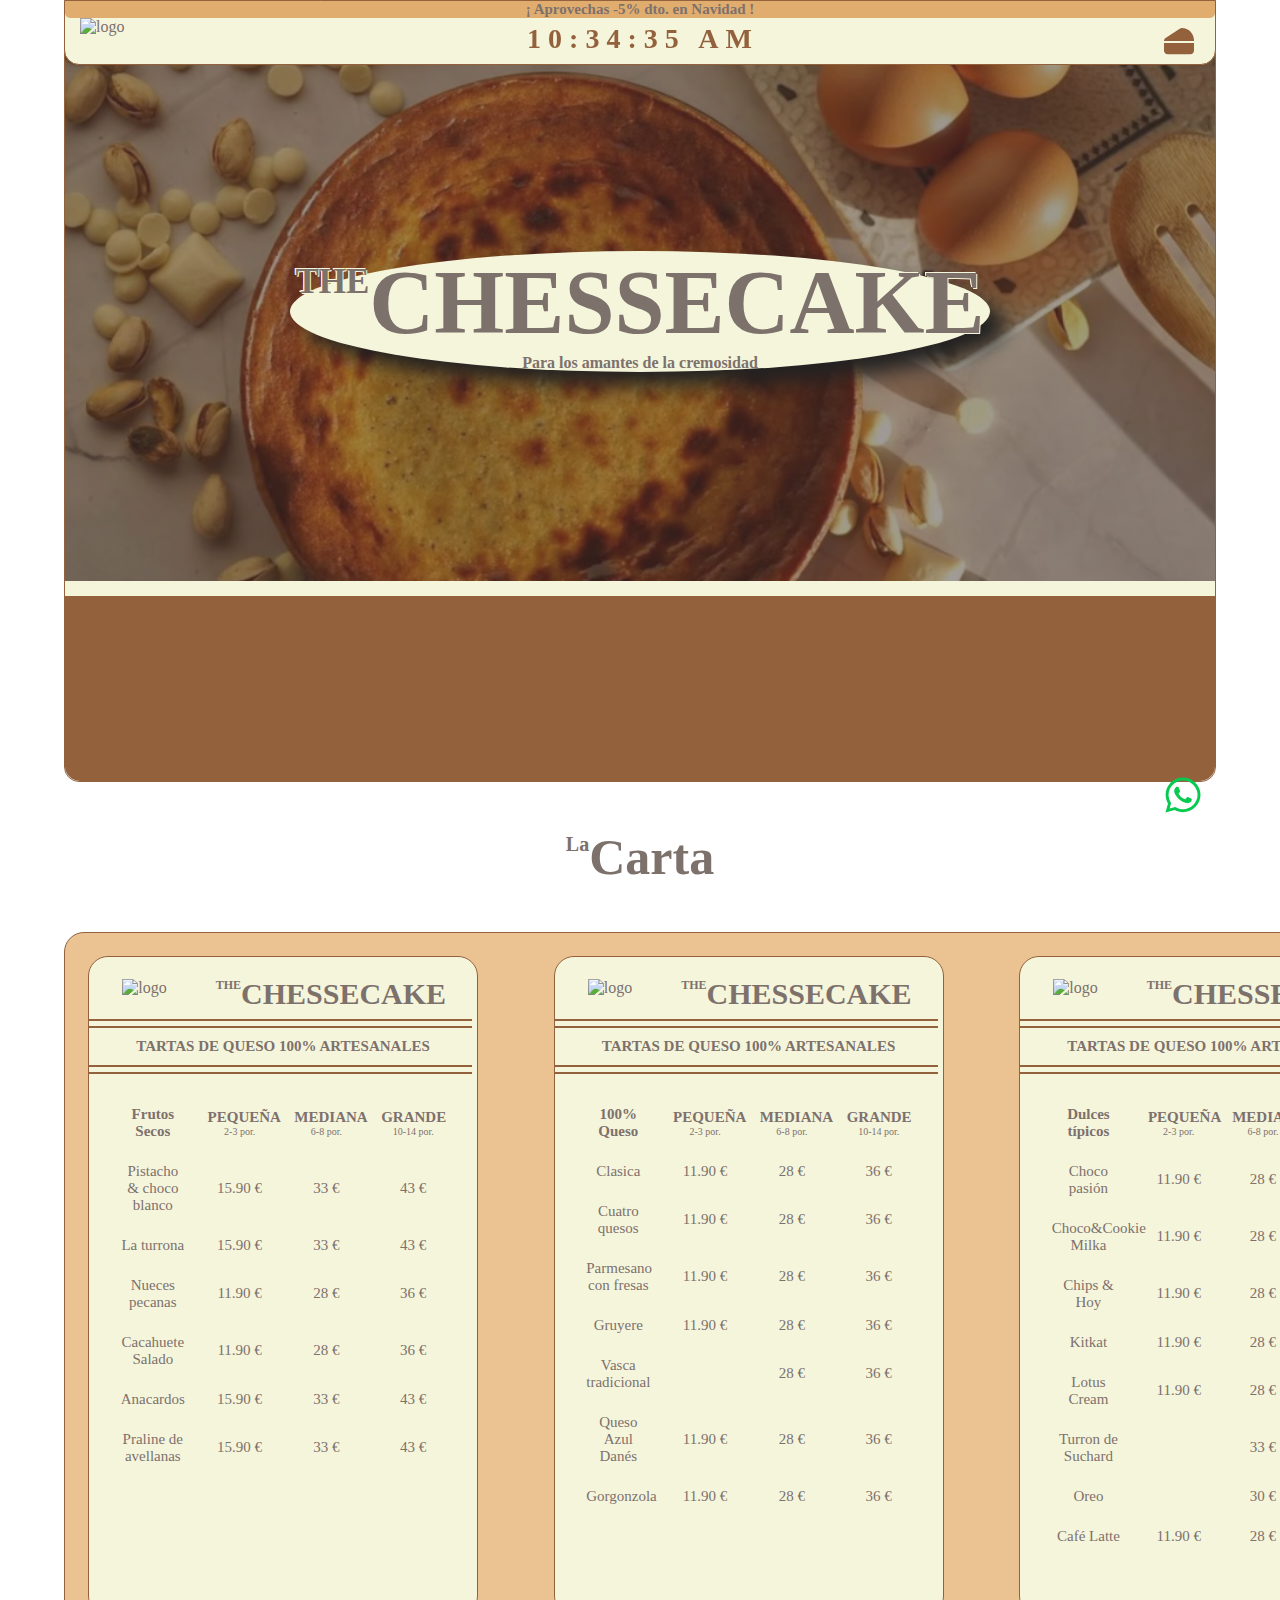
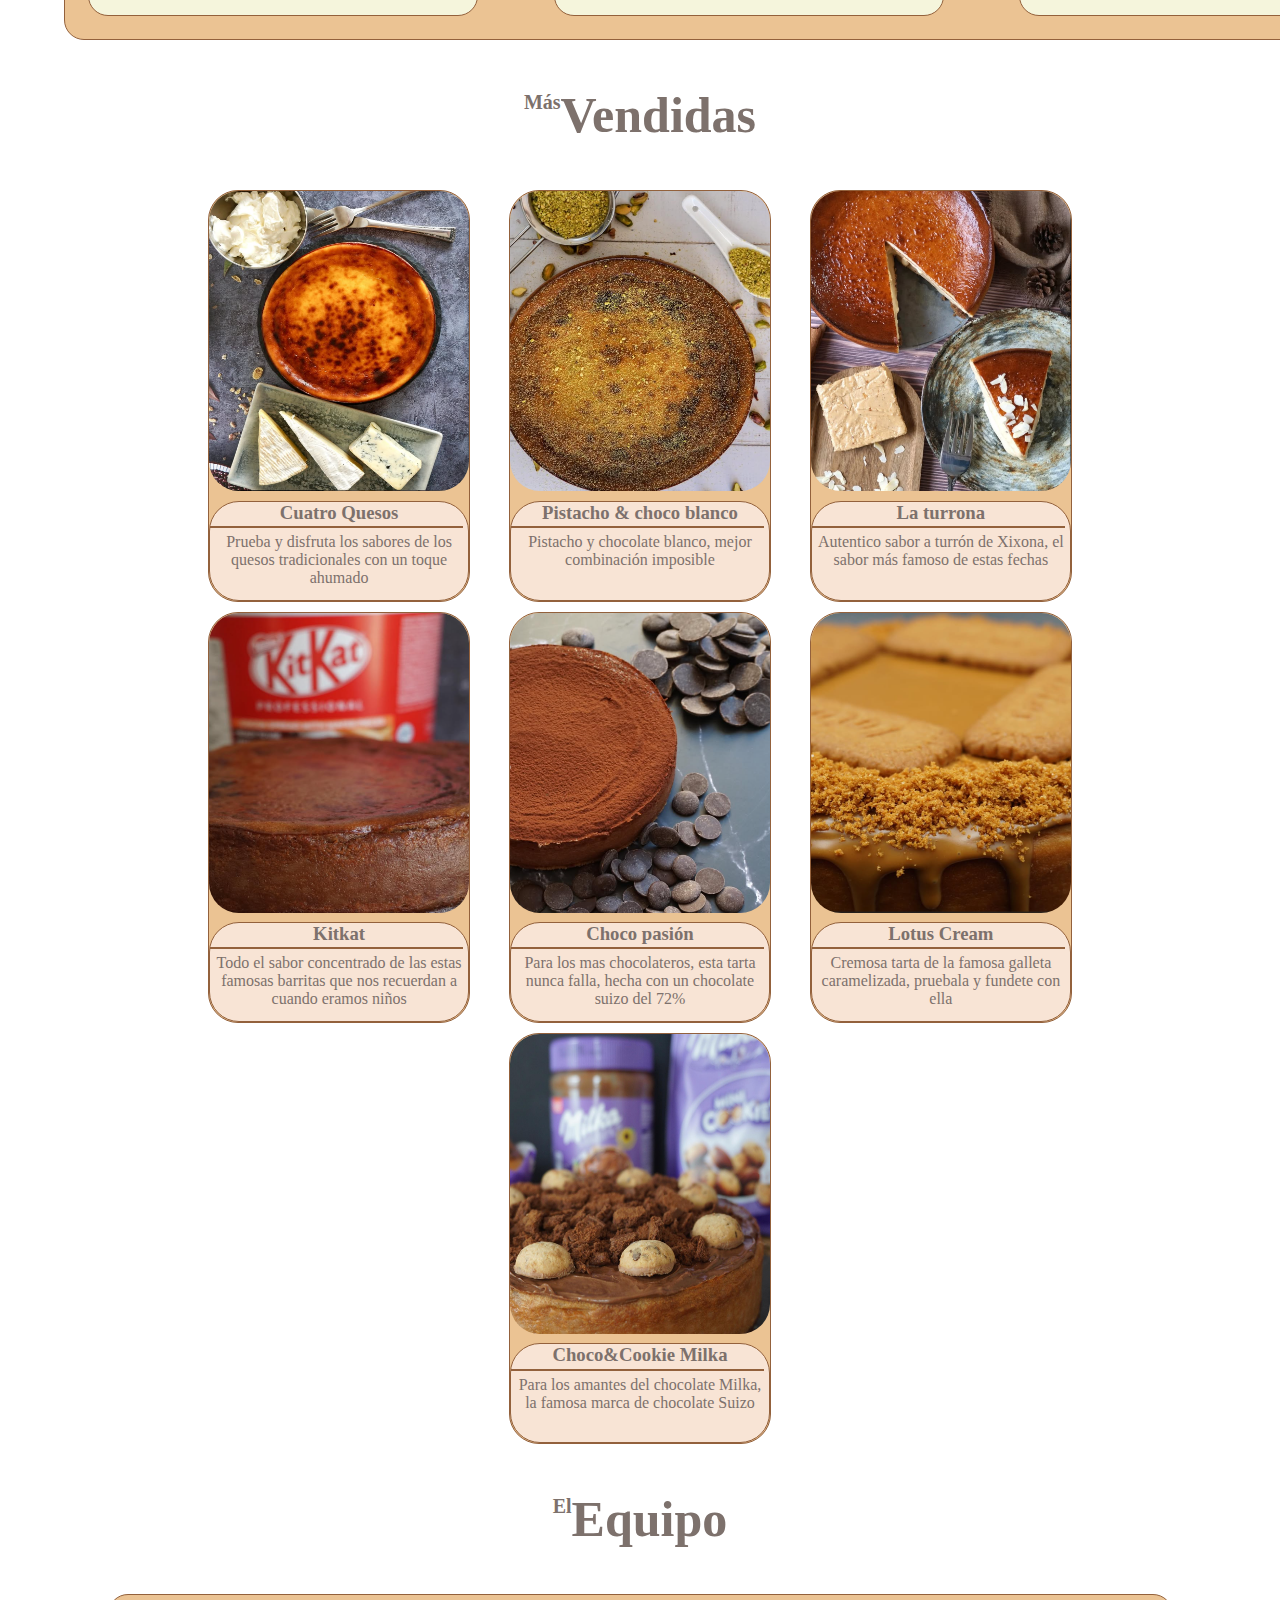
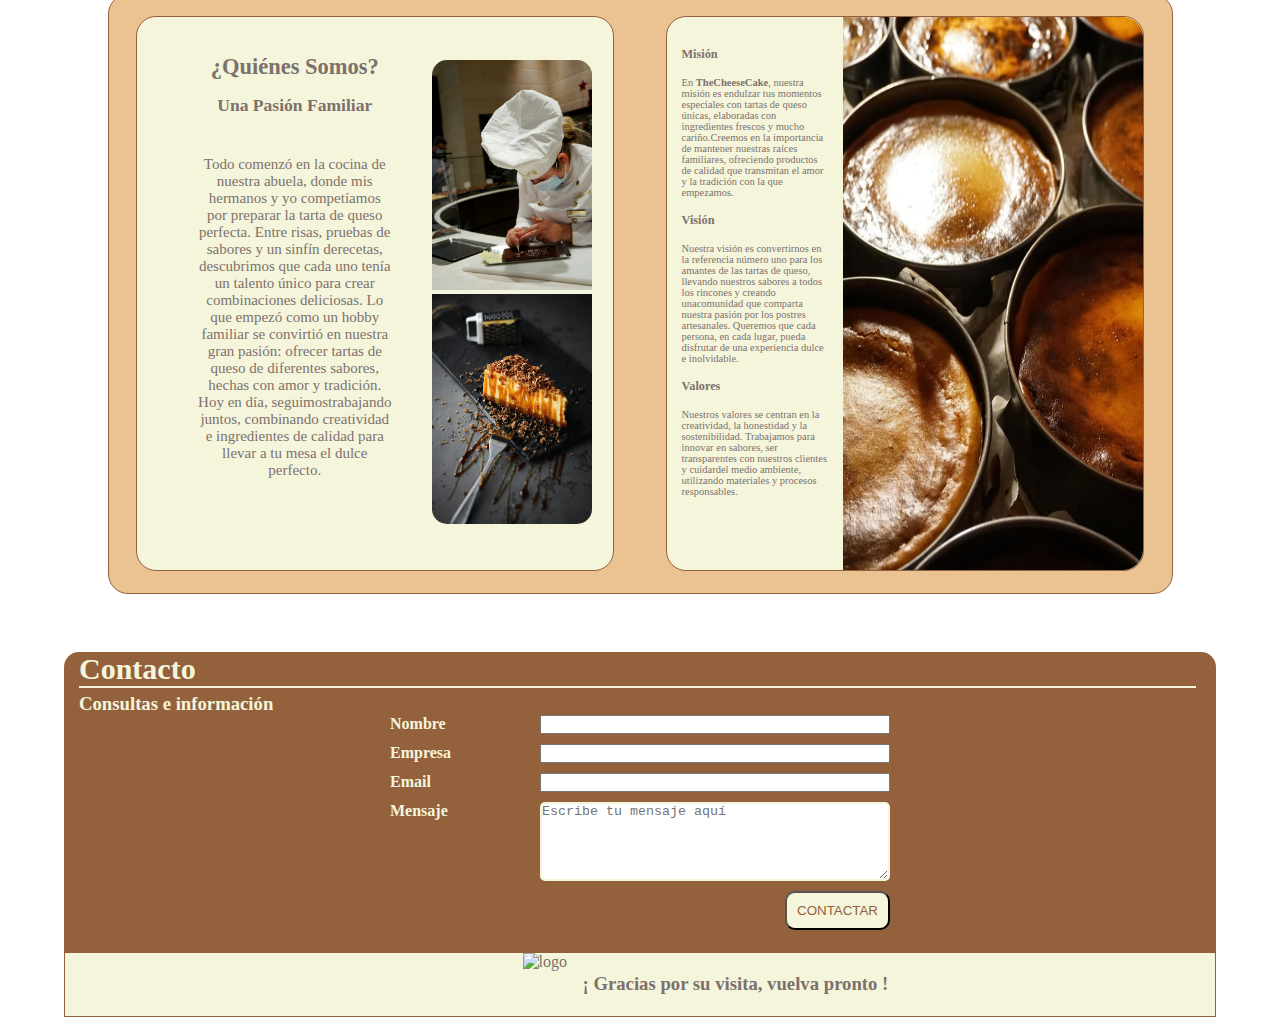
==== Proyecto-Marcas/Index.html @ f14f01d8 "Merge branch 'main' of github.com:Jlp94/Proyecto-Marcas" ====
<!DOCTYPE html>
<html lang="es">
<head>
    <meta charset="UTF-8">
    <meta name="viewport" content="width=device-width, initial-scale=1.0">
    <title>Proyecto de clase</title>
    <link rel="preconnect" href="https://fonts.googleapis.com">
    <link rel="preconnect" href="https://fonts.gstatic.com" crossorigin>
    <link href="https://fonts.googleapis.com/css2?family=Playwrite+NO+Guides&display=swap" rel="stylesheet">
    <script src="https://kit.fontawesome.com/4e84ad5bc3.js" crossorigin="anonymous"></script>
    <link rel="stylesheet" href="./css/estilos.css">
</head>
<body>
    
    <div class="principal">
        <div class="descuento">
            <h2>¡ Aprovechas -5% dto. en Navidad !</h2>
        </div>
        <div class="sub-principal">
            <img class="logo" src="img/logo1.png" alt="logo">
            <div id="mi-reloj" class="reloj"></div>
            <img class="hamburger" src="icons/cheese-solid-marron.svg" alt="trozo de tarta"</img>
        </div>
    </div>
        <nav class="menu-navegacion">
            <a href="#inicio"><h2>Inicio</h2></a> <!-- Anclas -->
            <a href="#carta"><h2>Carta</h2></a>
            <a href="#exitosas"><h2>Top Ventas</h2></a>
            <a href="#somos"><h2>¿Quiénes somos?</h2></a>
            <a href="#contactar"><h2>Contacto</h2></a>
        </nav>
   
<header id="inicio">
    <div class="fondo">
        <div class="titulo">
            <h2><span>THE</span>CHESSECAKE</h2>
            <p>Para los amantes de la cremosidad</p>
        </div>
    </div>
    <div class="post-cabecera">

    </div>
</header>

<main>
    <section id="carta">
        <div class="sub-titulo">
            <h2><span>La</span>Carta</h2>
        </div>
        <div class="menu-carta">
            <div class="submenu-carta">
                <div class="titulo-carta">
                    <img class="logo" src="img/logo1.png" alt="logo">
                    <h3><span>THE</span>CHESSECAKE</h3>
                </div>
                <div class="sep"></div>
                <div class="sep"></div>
                <p>TARTAS DE QUESO 100% ARTESANALES</p>
                <div class="sep"></div>
                <div class="sep"></div>
                <div class="card">
                <table>
                    <thead>
                        <tr>
                            <td><strong>Frutos Secos </strong></td>
                            <td><strong>PEQUEÑA </strong><span>2-3 por.</span></td>
                            <td><strong>MEDIANA </strong><span>6-8 por.</span></td>
                            <td><strong>GRANDE </strong><span>10-14 por.</span></td>
                        </tr>
                    </thead>
                    <tbody>
                       
                        <tr>
                            <td>Pistacho & choco blanco</td>
                            <td>15.90 €</td>
                            <td>33 €</td>
                            <td>43 €</td>
                        </tr>
                        <tr>
                            <td>La turrona</td>
                            <td>15.90 €</td>
                            <td>33 €</td>
                            <td>43 €</td>
                        </tr>
                        <tr>
                            <td>Nueces pecanas</td>
                            <td>11.90 €</td>
                            <td>28 €</td>
                            <td>36 €</td>
                        <tr>
                            <td>Cacahuete Salado</td>
                            <td>11.90 €</td>
                            <td>28 €</td>
                            <td>36 €</td>
                        </tr>
                        <tr>
                            <td>Anacardos</td>
                            <td>15.90 €</td>
                            <td>33 €</td>
                            <td>43 €</td>
                        </tr>
                        <tr>
                            <td>Praline de avellanas</td>
                            <td>15.90 €</td>
                            <td>33 €</td>
                            <td>43 €</td>
                        </tr>                      
                    </tbody>
                </table>
            </div>
            </div>
            <div class="submenu-carta">
                <div class="titulo-carta">
                    <img class="logo" src="img/logo1.png" alt="logo">
                    <h3><span class="the">THE</span>CHESSECAKE</h3>
                </div>
                <div class="sep"></div>
                <div class="sep"></div>
                <p>TARTAS DE QUESO 100% ARTESANALES</p>
                <div class="sep"></div>
                <div class="sep"></div>
                <div class="card">
                    <table>
                        <thead>
                            <tr>
                                <td><strong>100% Queso </strong></td>
                                <td><strong>PEQUEÑA </strong><span>2-3 por.</span></td>
                                <td><strong>MEDIANA </strong><span>6-8 por.</span></td>
                                <td><strong>GRANDE </strong><span>10-14 por.</span></td>
                            </tr>
                        </thead>
                        <tbody>
                            
                            <tr>
                                <td>Clasica</td>
                                <td>11.90 €</td>
                                <td>28 €</td>
                                <td>36 €</td>
                            </tr>
                            <tr>
                                <td>Cuatro quesos</td>
                                <td>11.90 €</td>
                                <td>28 €</td>
                                <td>36 €</td>
                            </tr>
                            <tr>
                                <td>Parmesano con fresas</td>
                                <td>11.90 €</td>
                                <td>28 €</td>
                                <td>36 €</td>
                            <tr>
                                <td>Gruyere</td>
                                <td>11.90 €</td>
                                <td>28 €</td>
                                <td>36 €</td>
                            </tr>
                            <tr>
                                <td>Vasca tradicional</td>
                                <td></td>
                                <td>28 €</td>
                                <td>36 €</td>
                            </tr>
                            <tr>
                                <td>Queso Azul Danés</td>
                                <td>11.90 €</td>
                                <td>28 €</td>
                                <td>36 €</td>
                            </tr>
                            <tr>
                                <td>Gorgonzola</td>
                                <td>11.90 €</td>
                                <td>28 €</td>
                                <td>36 €</td>
                            </tr>
                        </tbody>
                    </table>
                </div>    
            </div>
            <div class="submenu-carta">
                <div class="titulo-carta">
                    <img class="logo" src="img/logo1.png" alt="logo">
                    <h3><span>THE</span>CHESSECAKE</h3>
                </div>
                <div class="sep"></div>
                <div class="sep"></div>
                <p>TARTAS DE QUESO 100% ARTESANALES</p>
                <div class="sep"></div>
                <div class="sep"></div>
                <div class="card">
                <table>
                    <thead>
                        <tr>
                            <td><strong>Dulces típicos </strong></td>
                            <td><strong>PEQUEÑA</strong><span>2-3 por.</span></td>
                            <td><strong>MEDIANA</strong><span>6-8 por.</span></td>
                            <td><strong>GRANDE</strong><span>10-14 por.</span></td>
                        </tr>
                    </thead>
                    <tbody>
                        
                        <tr>
                            <td>Choco pasión</td>
                            <td>11.90 €</td>
                            <td>28 €</td>
                            <td>36 €</td>
                        </tr>
                        <tr>
                            <td>Choco&Cookie Milka</td>
                            <td>11.90 €</td>
                            <td>28 €</td>
                            <td>36 €</td>
                        </tr>
                        <tr>
                            <td>Chips & Hoy</td>
                            <td>11.90 €</td>
                            <td>28 €</td>
                            <td>36 €</td>
                        <tr>
                            <td>Kitkat</td>
                            <td>11.90 €</td>
                            <td>28 €</td>
                            <td>36 €</td>
                        </tr>
                        <tr>
                            <td>Lotus Cream</td>
                            <td>11.90 €</td>
                            <td>28 €</td>
                            <td>36 €</td>
                        </tr>
                        <tr>
                            <td>Turron de Suchard</td>
                            <td></td>
                            <td>33 €</td>
                            <td>45 €</td>
                        </tr>
                        <tr>
                            <td>Oreo</td>
                            <td></td>
                            <td>30 €</td>
                            <td>40 €</td>
                        </tr>
                        <tr>
                            <td>Café Latte</td>
                            <td>11.90 €</td>
                            <td>28 €</td>
                            <td>36 €</td>
                        </tr>
                    </tbody>                   
                </table>
            </div>
            </div>
        </div>
    </section>
   <section id="exitosas">
        <div class="sub-titulo">
            <h2><span>Más</span>Vendidas</h2>
        </div>
        <div class="ventas">
            <div class="card">
                <div><img src="img/4Quesos.PNG" class="img-galeria1" alt="tarta 4Quesos"></div>
                <div class="descripcion">
                    <h3>Cuatro Quesos</h3>
                    <div class="sep"></div>
                    <p>Prueba y disfruta los sabores de los quesos tradicionales con un toque ahumado<p>
            </div></div>    
            <div class="card">
                <div><img src="img/Pistacho7.PNG" class="img-galeria2" alt="tarta pistacho"></div>
                <div class="descripcion">
                    <h3>Pistacho & choco blanco</h3>
                    <div class="sep"></div>
                    <p>Pistacho y chocolate blanco, mejor combinación imposible</p>
                </div>
            </div>
            <div class="card">
                <div><img src="img/Turron2.PNG" class="img-galeria3" alt="tarta turrón"></div>
                <div class="descripcion">
                    <h3>La turrona</h3>
                    <div class="sep"></div>
                    <p>Autentico sabor a turrón de Xixona, el sabor más famoso de estas fechas</p>
                </div>
            </div>
            <div class="card">
                <div><img src="img/Kitkat.PNG" class="img-galeria4" alt="tarta Kitkat"></div>
                <div class="descripcion">
                    <h3>Kitkat</h3>
                    <div class="sep"></div>
                    <p>Todo el sabor concentrado de las estas famosas barritas que nos recuerdan a cuando eramos niños</p>
                </div>
            </div>
            <div class="card">
                <div><img src="img/Choco2.PNG" class="img-galeria5" alt="tarta chocolate"></div>
                <div class="descripcion">
                    <h3>Choco pasión</h3>
                    <div class="sep"></div>
                    <p>Para los mas chocolateros, esta tarta nunca falla, hecha con un chocolate suizo del 72%</p>
                </div>
            </div>
            <div class="card">
                <div><img src="img/Lotus2.PNG" class="img-galeria6" alt="tarta lotus"></div>
                <div class="descripcion">
                    <h3>Lotus Cream</h3>
                    <div class="sep"></div>
                    <p>Cremosa tarta de la famosa galleta caramelizada, pruebala y fundete con ella</p>
                </div>
            </div>
            <div class="card">
                <div "><img src="img/Milka.PNG" class="img-galeria7" alt="tarta milka"></div>
                <div class="descripcion">
                    <h3>Choco&Cookie Milka</h3>
                    <div class="sep"></div>
                    <p>Para los amantes del chocolate Milka, la famosa marca de chocolate Suizo </p>
                </div>
            </div>
        </div>
   </section>

    <section id="somos" >
        <div class="sub-titulo">
            <h2><span>El</span>Equipo</h2>
        </div>
        
        <div class="equipo">
            <div class="descripcion">
                <div>
                <h2>¿Quiénes Somos?</h2>
                <h3>Una Pasión Familiar</h3>
                <p>
                Todo comenzó en la cocina de nuestra abuela, donde mis hermanos y yo competíamos por preparar la tarta de queso perfecta. Entre risas, pruebas de sabores y un sinfín derecetas, descubrimos que cada uno tenía un talento único para crear combinaciones deliciosas.  
                Lo que empezó como un hobby familiar se convirtió en nuestra gran pasión: ofrecer tartas de queso de diferentes sabores, hechas con amor y tradición. Hoy en día, seguimostrabajando juntos, combinando creatividad e ingredientes de calidad para llevar a tu mesa el dulce perfecto.  
                </p>
            </div>
                <div class="imagen"><img class="imagen1" src="img/keoma-oran-Iid0F5joQvI-unsplash.jpg" alt="trabajadora">
                <img class="imagen2" src="img/aliona-gumeniuk-GAauSStia3s-unsplash.jpg" alt="trabajadora"></div>
            </div>
            <div class="card">
                <div class="texto">
                    <h3>Misión</h3>
                    <p>En <strong>TheCheeseCake</strong>, nuestra misión es endulzar tus momentos especiales con tartas de queso únicas, elaboradas con ingredientes frescos y mucho cariño.Creemos en la importancia de mantener nuestras raíces familiares, ofreciendo productos de calidad que transmitan el amor y la tradición con la que empezamos.  
                    </p>
                    <h3>Visión</h3>
                    <p>
                    Nuestra visión es convertirnos en la referencia número uno para los amantes de las tartas de queso, llevando nuestros sabores a todos los rincones y creando unacomunidad que comparta nuestra pasión por los postres artesanales. Queremos que cada persona, en cada lugar, pueda disfrutar de una experiencia dulce e inolvidable.  
                    </p>
                    <h3>Valores</h3>
                    <p>
                    Nuestros valores se centran en la creatividad, la honestidad y la sostenibilidad. Trabajamos para innovar en sabores, ser transparentes con nuestros clientes y cuidardel medio ambiente, utilizando materiales y procesos responsables.  
                    </p>
                </div>      
                <div><img src="img/Tartas3.PNG" alt="tartas"></div>
        </div>
        
    </section>
</main>
<footer>
    <section class="contacto" id="contactar">
        <h2>Contacto</h2>
        <div class="sep"></div>
                <h3>Consultas e información</h3>
                <form action="#" id="formContacto">
                    <div class="itemform">
                        <label for="nombre">Nombre</label>
                        <input type="text" id="nombre" name="nombre" minlength="2" maxlength="64" size="32" required>
                    </div>
                    <div class="itemform">
                        <label for="empresa">Empresa</label>
                        <input type="text" id="empresa" name="empresa" minlength="2" maxlength="128" size="32">
                    </div>
                    <div class="itemform">
                        <label for="email">Email</label>
                        <input type="email" id="email" name="email" minlength="10" maxlength="128" size="32" required>
                    </div>
                    <div class="itemform">
                        <label for="mensaje">Mensaje</label>
                        <textarea name="mensaje" id="mensaje" cols="33" rows="5"  maxlength="500" placeholder="Escribe tu mensaje aquí"></textarea>
                    </div>
                    <div class="itemform">
                        <input type="submit" name="boton" value="CONTACTAR" id="enviar">
                        <a href=" https://wa.me/34644869264?text=Quiero una tarta ,YA!"><img class="whatsapp" src="icons/whatsapp-brands-solid.svg" alt="whatsapp"></a>
                    </div>
                </form>
    </section>
    <section class="pie">
        <img class="logo" src="img/logo1.png" alt="logo">
        <h3>¡ Gracias por su visita, vuelva pronto !</h3>
        
    </section>
</footer>

<script src="js/menu.js"></script>
<script src="js/enviar.js"></script>
<script src="js/cambiar-img7.js"></script>
<script src="js/cambiar-img6.js"></script>
<script src="js/cambiar-img5.js"></script>
<script src="js/cambiar-img4.js"></script>
<script src="js/cambiar-img3.js"></script>
<script src="js/cambiar-img2.js"></script>
<script src="js/cambiar-img1.js"></script>
<script src="js/reloj.js"></script>

</body>
</html>

<!--<a href="https://api.whatsapp.com/send/?phone=%2B34673276813&text&type=phone_number&app_absent=0">+34 644 86 92 64</a> -->
---- Proyecto-Marcas/css/estilos.css ----
/*General*/
*{
    margin: 0;
    padding: 0;
    box-sizing: border-box;
}
body{
    background-color: white;
    color: #7d716c;
    width: 90%;
    margin-left: 5%;
}
span{
    vertical-align: 100%; 
}
ul{
    list-style: none; 
}
a{
    text-decoration: none; /*Eliminar las rayas de los enlaces*/
}
.sub-titulo{
    text-align: center;
    margin: 4%;
}
.sub-titulo h2{
    font-size:50px;
}
.sub-titulo span{
    font-size: 20px;
}
/*FIN Generales*/

/*Cabecero y menú de nav*/

.principal{
    background-color: beige;
    position: fixed;
    width: 90%;
    height: 65px;
    border-radius: 0 0 15px 15px;
    border: 1px solid #93613C;
    }
    .descuento{
        background-color: #E1AD6F;
        text-align: center;
        font-size: x-small;
        border-radius: 0 0 5px 5px;
    }
    .sub-principal{
        display: grid;
        grid-template-columns: 80px 300px 80px;
        justify-content: space-between;
        justify-items: center;
    }
    .logo{
        width:50px;
    }
    .reloj{
        margin-top: 5px;
        grid-column: 2/3;
        color: #93613C;
        font-size: 28px;
        letter-spacing: 7px;
        font-weight: 700;
        margin-left: 6px;
    }
    .hamburger{
        margin: 10%;
        margin-left: 15px;
        width: 30px;
        cursor: pointer;
        translate: 3s ease; /*Función de efecto*/
    }
    .hamburger:hover{
        transform: translateY(-7px);
    }
    
    .menu-navegacion{
        position: fixed;
        top: 0;
        background-image: linear-gradient(to top, rgba(0, 0, 0, 0.486) 0%, hsla(0, 0%, 0%, 0.514) 100%), url(../img/Decoracion2.PNG);
        width: 20vw;
        background-position: center;
        background-repeat: no-repeat; 
        background-size: cover;
        height: 100%;
        display: flex;
        flex-direction: column;
        justify-content: space-evenly;
        align-items: center;
        right: 0;
        transform: translateX(120%);/*Al superar 100 % sigue escondido al hacer zoom*/
        transition:transform 0.1s ease-in-out;    
        font-size: 25px;
    }
    .menu-navegacion a{
        color: beige;
        
    }
    .menu-navegacion a:hover{
        color: #ffc900;
    }
    .spread{ /* Se usa para Js */
        transform: translateX(0); /*traslación=0; aparece!*/
    }
    /*Cabecero y menú de nav*/

    /*Header*/
header{
    border: 1px solid #93613C;
    border-radius: 0 0 15px 15px;
}
.fondo{
    background-image: linear-gradient(to top, rgba(61, 53, 53, 0.486) 0%, hsla(0, 7%, 22%, 0.514) 100%), url(../img/FondoHeader.PNG);
    min-height:580px; /*Para que se ajuste de altura al padding*/
    background-position: center;
    background-repeat: no-repeat; /* Para que no se repita*/
    background-size: cover; /*Para que se adapate al bloque*/
    padding-top: 250px;
}
.titulo{
    text-align: center;
    background-color: beige;
    width: 700px;
    border-radius: 50%;
    margin: auto;
    box-shadow: 16px 14px 20px #222;
    
}
.titulo h2{
   font-size: 90px;
   text-shadow: -1px -1px 0 beige,
   -1px -1px 0 beige,
    1px 1px 0 beige,
   -1px -1px 0 beige;
}
.titulo span{
    font-size: 35px
}
.titulo p{
    font-weight: 700;
}
.post-cabecera{
    max-width: 100%;
    height: 200px;
    background-color: #93613C;
    border-radius: 0 0 15px 15px;
    border-top: 15px solid beige;
}
     /*FIN HEADER*/

     /*Carta*/
 
 .menu-carta{
     display: grid;
     grid-template-columns: 390px 390px 390px;
     flex-wrap: wrap;
     justify-content: space-between;
     align-items: center;
     gap: 10px;
     background:  #ebc393;
     border-radius: 20px;
     border: 1px solid #93613C;
     padding: 2%;
     width: 1369px;
     margin-inline: auto;
     font-weight:500;
 }
 .submenu-carta{
     background:  beige;
     height: 660px;
     border-radius: 20px;
     border: 1px solid #93613C;
 }
 .submenu-carta .titulo-carta{
     display: grid;
     grid-template-columns: 100px 250px;
     justify-content: space-evenly;
     align-items: center;
     margin-block: 2%;
     width: 390px;
 }
 .titulo-carta .logo{
    margin-left: 20px;
    width: 80px;
 }
 .titulo-carta span{
    font-size: 12px;
 }
 .titulo-carta h3{
    font-size: 30px;
    margin-top: 5%;
 }
 .card span{
    display: block;
    font-size: 10px;  
 }
 .submenu-carta p{
    font-size: 15px;
    font-weight:600;
    margin: 10px 40px 10px 40px;
    text-align: center;
 }
 .submenu-carta table {
    text-align: center;
    font-size: 15px;
    margin: 5%;
   }
   .submenu-carta td{
    width: 25%;
    padding: 3%;
   }
   
    /*FIN Carta*/

    /*Galeria*/

 .ventas{
    width: 80%;
    margin-inline: 10%;
    display: flex;
    justify-content: space-evenly;
    flex-wrap: wrap;
    gap: 10px 10px;
     
 }
 .ventas .card{
     background:  #ebc393;
     border-radius: 30px;
     border: 1px solid #93613C;
 }
 .ventas .card img{
     width:260px;
     height: 300px;
     border-radius: 30px;
     cursor: pointer;
 }
 .sep{
     margin: 0 5px 5px 0;
     border: 1px solid #93613C;
 }  
 .card .descripcion{
     background-color: #f8e4d5;
     width: 260px;
     height: 100px;
     text-align: center;
     margin-top: 2%;
     border-radius: 30px;
     border: 1px solid #93613C;
 }
 .ventas .card h3{
     margin-bottom:1%;
 }

 /*FIN Galeria*/

 /*SOMOS*/
 .equipo{
    display: flex; 
    justify-content: space-evenly;
    flex-wrap: wrap;
    gap: 10px 10px;
    margin-bottom: 5%;
    justify-content: center;
    background-color: #ebc393;
    border: 1px solid #93613C;
    border-radius: 20px;
    height: 600px;
    width: 1065px;
    margin-inline: auto ;
 }
 .equipo .descripcion{
    width: 478px;
    height: 555px;
    margin: 2%;
    background:  beige;
    border-radius: 20px;
    border: 1px solid #93613C;
    padding: 2%;
    display: flex;
    font-size: 15px;
    text-align: center;
 }
 .equipo .descripcion h2{
    padding-block: 15px;
 }

 .equipo .descripcion p{
    padding: 40px;
 }
 .equipo .descripcion .imagen{
    width: 160px;
    height: 487px;
 }
 .equipo .descripcion img{
    width: 160px;
    height: 230px;
 }
 .imagen1{
border-radius: 15px 15px 0px 0px ;
 }
 .imagen2{
border-radius: 0px 0px 15px 15px;
 }
 .imagen{
    margin-block: 5%;
 }
 .equipo .card{
    width: 478px;
    height: 555px;
    margin: 2%;
    background:  beige;
    border-radius: 20px;
    border: 1px solid #93613C;
    display: flex;
    font-size: 10.5px;
 }
 .equipo .card .texto{
    padding: 3%;
 }
 .equipo .card .texto h3{
    padding-block: 15px;
 }
.equipo .card img{
    width: 300px;
    height: 100%;
    border-radius: 0 20px 20px 0;
}
 /*FIN SOMOS*/

 /*Footer*/
 .contacto{
     background-color:#93613C ;
     color: beige;
     padding: 0 15px;
     height: 300px;
     border-radius: 15px 15px 0 0;
 }
 .contacto h2{
     font-size: 30px;
 }
 .contacto .sep{
     margin: 0 5px 5px 0;
     border: 1px solid beige;
 }
 .whatsapp{
    position: fixed;
    bottom: 9.5%; 
    right: 6%;
    width: 40px;
    height: 40px;
    cursor: pointer;
    translate: 3s ease;
}
.whatsapp:hover{
    transform: translateY(-7px);
}
 /*Formulario*/
 .itemform {
     display: grid; 
     grid-template-columns: 150px 350px;
     justify-content: center;
     margin-bottom: 10px;
 }
 .itemform label{
     font-weight: 700;
     
 }
 .itemform imput,.itemform textarea{
     border-radius: 5px;
     border: 2px solid beige;
 }
 input[type="submit"]{
     background-color: beige;
     color: #93613C;
     padding: 10px;
     border-radius: 10px;
     grid-column: 2/3;
     justify-self: end;
 }

 /*FIN Footer*/
 .pie{
      background-color: beige;
     width: 100%;
     height: 65px;
     border: 1px solid #93613C;
 }
 .pie{
    display: grid;
    grid-template-columns: 45% 55%;
}
.pie .logo{
    width: 60px;
    justify-self: end;
}
.pie h3{
    margin-top: 20px;
}
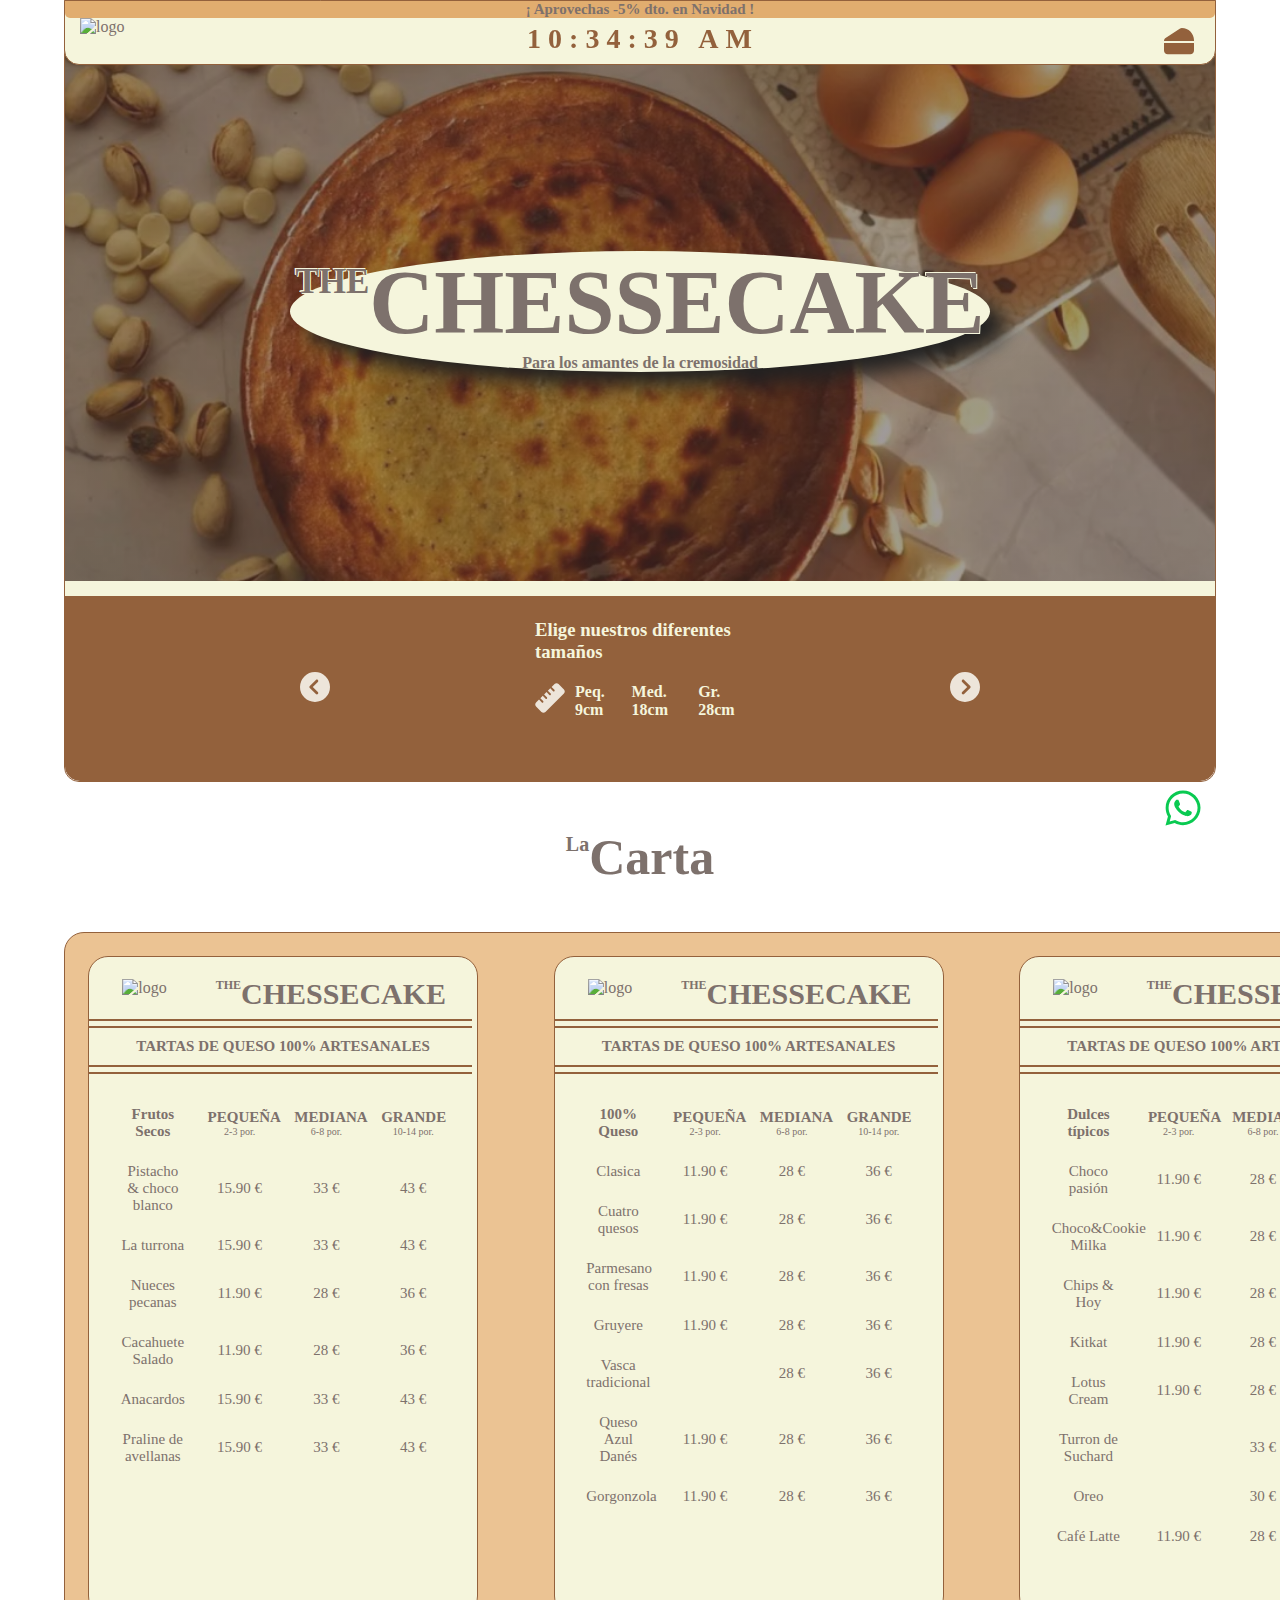
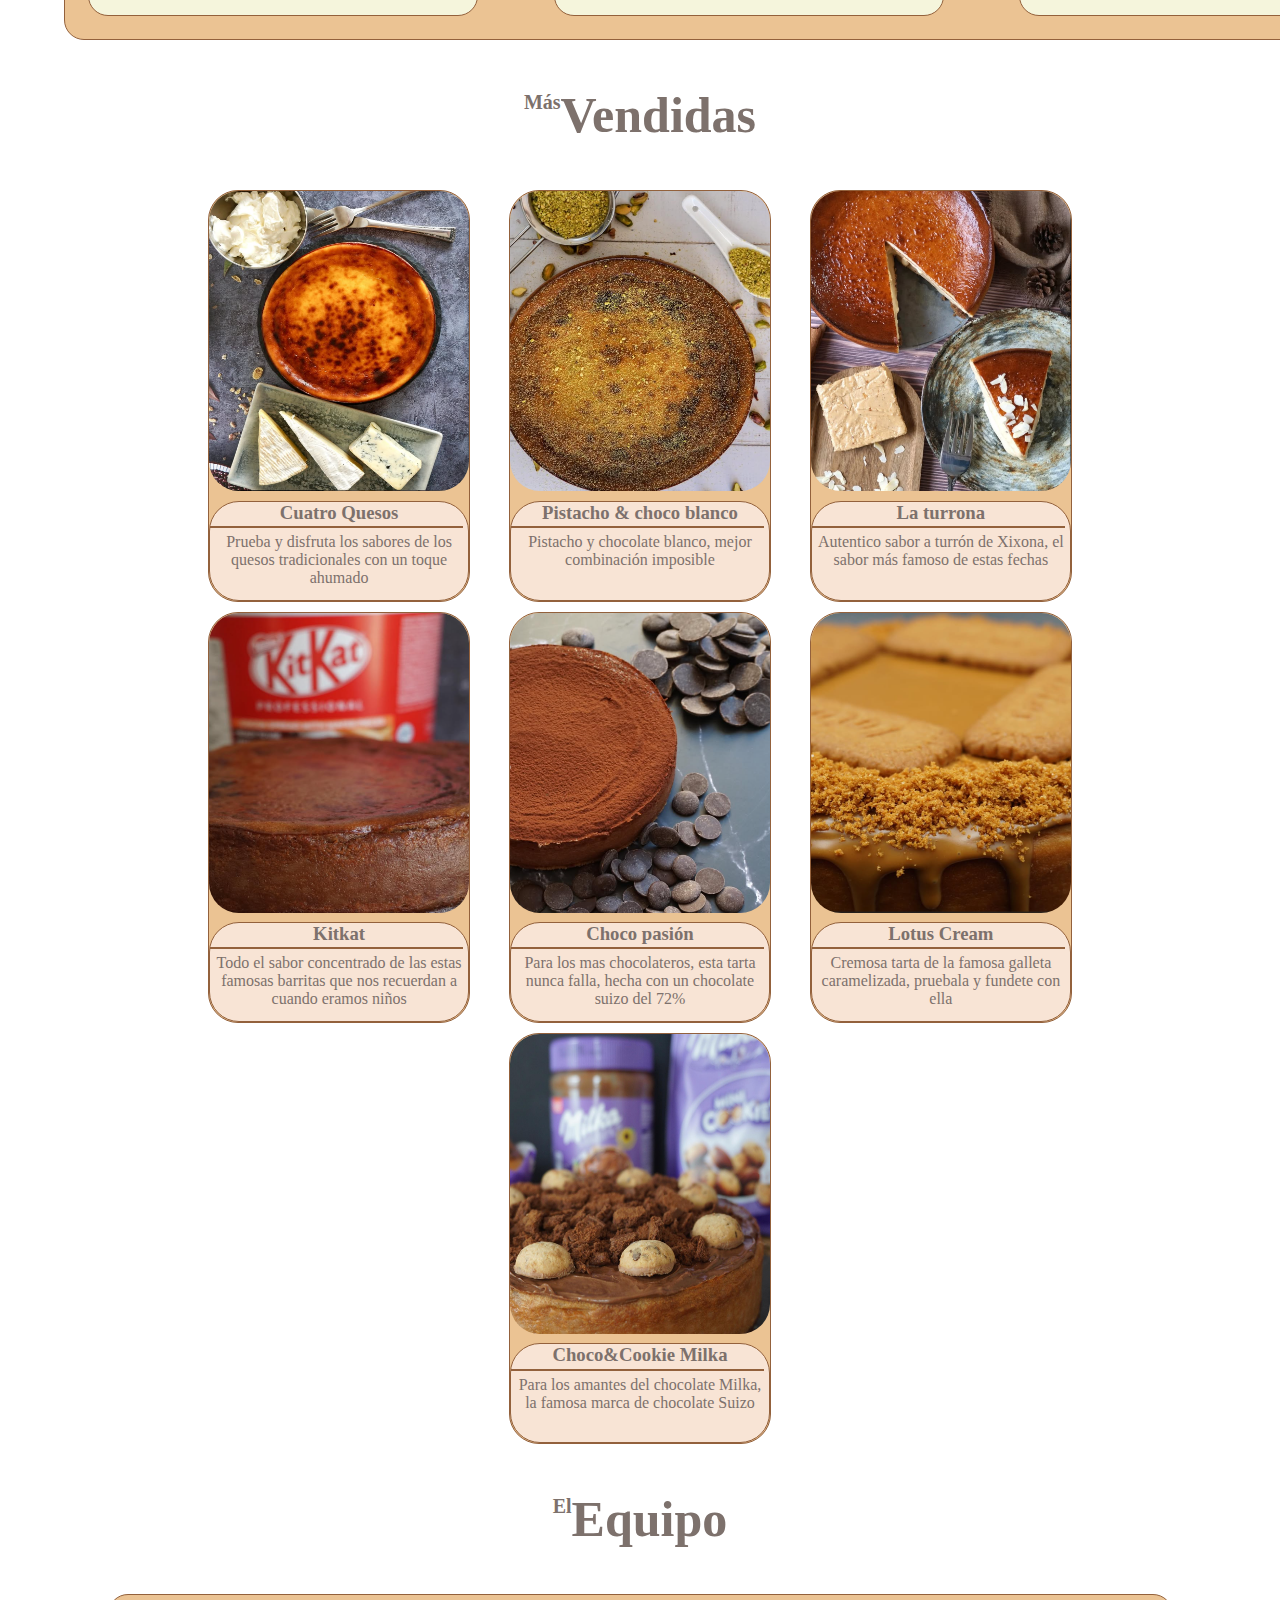
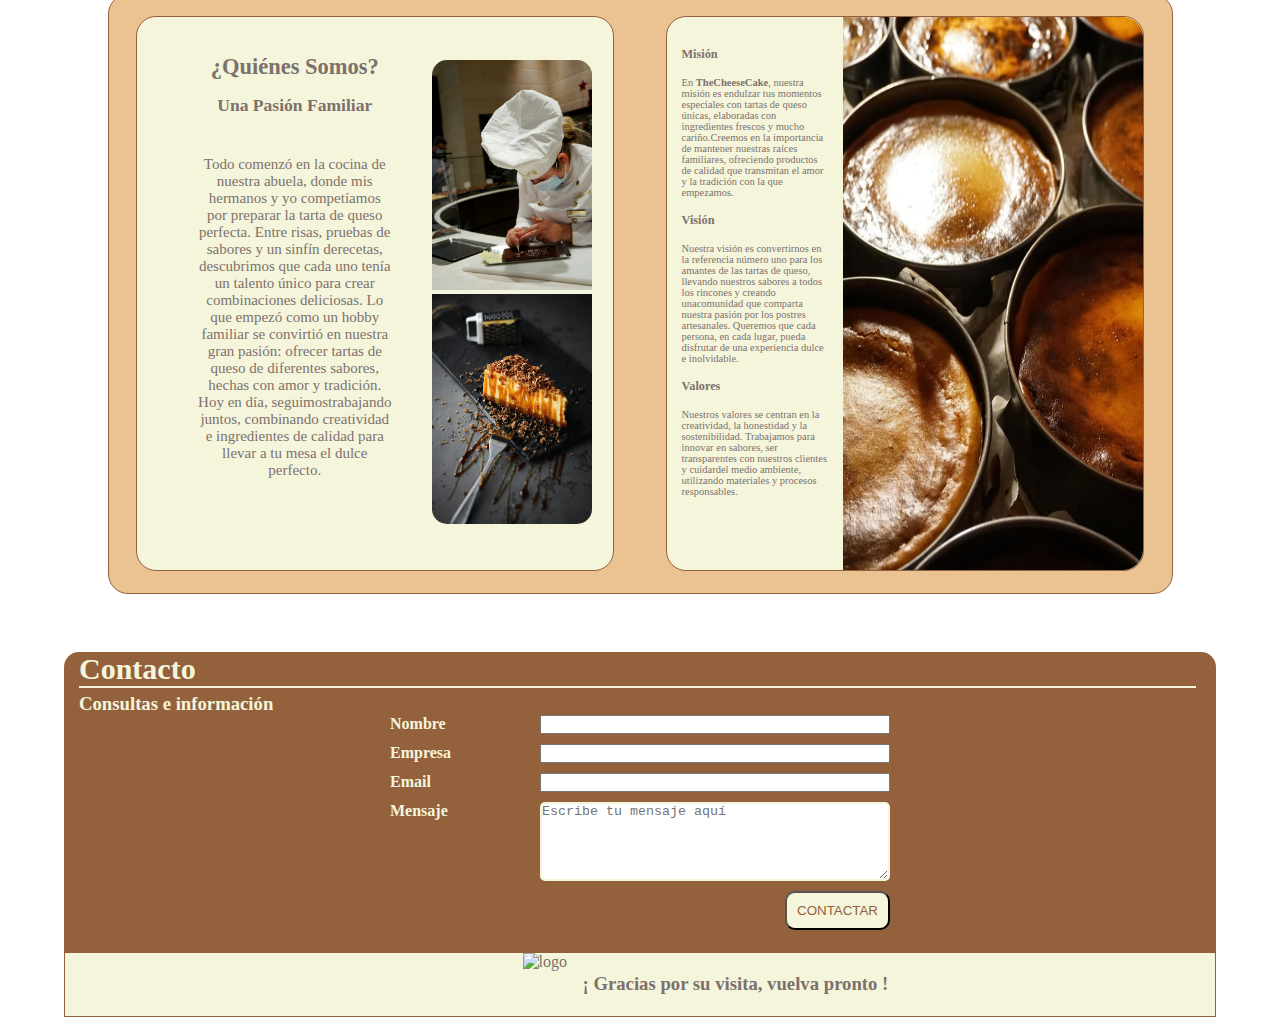
==== commit bbeabda0: "Add files via upload" ====
--- a/Proyecto-Marcas/Index.html
+++ b/Proyecto-Marcas/Index.html
@@ -1,403 +1,449 @@
-<!DOCTYPE html>
-<html lang="es">
-<head>
-    <meta charset="UTF-8">
-    <meta name="viewport" content="width=device-width, initial-scale=1.0">
-    <title>Proyecto de clase</title>
-    <link rel="preconnect" href="https://fonts.googleapis.com">
-    <link rel="preconnect" href="https://fonts.gstatic.com" crossorigin>
-    <link href="https://fonts.googleapis.com/css2?family=Playwrite+NO+Guides&display=swap" rel="stylesheet">
-    <script src="https://kit.fontawesome.com/4e84ad5bc3.js" crossorigin="anonymous"></script>
-    <link rel="stylesheet" href="./css/estilos.css">
-</head>
-<body>
-    
-    <div class="principal">
-        <div class="descuento">
-            <h2>¡ Aprovechas -5% dto. en Navidad !</h2>
-        </div>
-        <div class="sub-principal">
-            <img class="logo" src="img/logo1.png" alt="logo">
-            <div id="mi-reloj" class="reloj"></div>
-            <img class="hamburger" src="icons/cheese-solid-marron.svg" alt="trozo de tarta"</img>
-        </div>
-    </div>
-        <nav class="menu-navegacion">
-            <a href="#inicio"><h2>Inicio</h2></a> <!-- Anclas -->
-            <a href="#carta"><h2>Carta</h2></a>
-            <a href="#exitosas"><h2>Top Ventas</h2></a>
-            <a href="#somos"><h2>¿Quiénes somos?</h2></a>
-            <a href="#contactar"><h2>Contacto</h2></a>
-        </nav>
-   
-<header id="inicio">
-    <div class="fondo">
-        <div class="titulo">
-            <h2><span>THE</span>CHESSECAKE</h2>
-            <p>Para los amantes de la cremosidad</p>
-        </div>
-    </div>
-    <div class="post-cabecera">
-
-    </div>
-</header>
-
-<main>
-    <section id="carta">
-        <div class="sub-titulo">
-            <h2><span>La</span>Carta</h2>
-        </div>
-        <div class="menu-carta">
-            <div class="submenu-carta">
-                <div class="titulo-carta">
-                    <img class="logo" src="img/logo1.png" alt="logo">
-                    <h3><span>THE</span>CHESSECAKE</h3>
-                </div>
-                <div class="sep"></div>
-                <div class="sep"></div>
-                <p>TARTAS DE QUESO 100% ARTESANALES</p>
-                <div class="sep"></div>
-                <div class="sep"></div>
-                <div class="card">
-                <table>
-                    <thead>
-                        <tr>
-                            <td><strong>Frutos Secos </strong></td>
-                            <td><strong>PEQUEÑA </strong><span>2-3 por.</span></td>
-                            <td><strong>MEDIANA </strong><span>6-8 por.</span></td>
-                            <td><strong>GRANDE </strong><span>10-14 por.</span></td>
-                        </tr>
-                    </thead>
-                    <tbody>
-                       
-                        <tr>
-                            <td>Pistacho & choco blanco</td>
-                            <td>15.90 €</td>
-                            <td>33 €</td>
-                            <td>43 €</td>
-                        </tr>
-                        <tr>
-                            <td>La turrona</td>
-                            <td>15.90 €</td>
-                            <td>33 €</td>
-                            <td>43 €</td>
-                        </tr>
-                        <tr>
-                            <td>Nueces pecanas</td>
-                            <td>11.90 €</td>
-                            <td>28 €</td>
-                            <td>36 €</td>
-                        <tr>
-                            <td>Cacahuete Salado</td>
-                            <td>11.90 €</td>
-                            <td>28 €</td>
-                            <td>36 €</td>
-                        </tr>
-                        <tr>
-                            <td>Anacardos</td>
-                            <td>15.90 €</td>
-                            <td>33 €</td>
-                            <td>43 €</td>
-                        </tr>
-                        <tr>
-                            <td>Praline de avellanas</td>
-                            <td>15.90 €</td>
-                            <td>33 €</td>
-                            <td>43 €</td>
-                        </tr>                      
-                    </tbody>
-                </table>
-            </div>
-            </div>
-            <div class="submenu-carta">
-                <div class="titulo-carta">
-                    <img class="logo" src="img/logo1.png" alt="logo">
-                    <h3><span class="the">THE</span>CHESSECAKE</h3>
-                </div>
-                <div class="sep"></div>
-                <div class="sep"></div>
-                <p>TARTAS DE QUESO 100% ARTESANALES</p>
-                <div class="sep"></div>
-                <div class="sep"></div>
-                <div class="card">
-                    <table>
-                        <thead>
-                            <tr>
-                                <td><strong>100% Queso </strong></td>
-                                <td><strong>PEQUEÑA </strong><span>2-3 por.</span></td>
-                                <td><strong>MEDIANA </strong><span>6-8 por.</span></td>
-                                <td><strong>GRANDE </strong><span>10-14 por.</span></td>
-                            </tr>
-                        </thead>
-                        <tbody>
-                            
-                            <tr>
-                                <td>Clasica</td>
-                                <td>11.90 €</td>
-                                <td>28 €</td>
-                                <td>36 €</td>
-                            </tr>
-                            <tr>
-                                <td>Cuatro quesos</td>
-                                <td>11.90 €</td>
-                                <td>28 €</td>
-                                <td>36 €</td>
-                            </tr>
-                            <tr>
-                                <td>Parmesano con fresas</td>
-                                <td>11.90 €</td>
-                                <td>28 €</td>
-                                <td>36 €</td>
-                            <tr>
-                                <td>Gruyere</td>
-                                <td>11.90 €</td>
-                                <td>28 €</td>
-                                <td>36 €</td>
-                            </tr>
-                            <tr>
-                                <td>Vasca tradicional</td>
-                                <td></td>
-                                <td>28 €</td>
-                                <td>36 €</td>
-                            </tr>
-                            <tr>
-                                <td>Queso Azul Danés</td>
-                                <td>11.90 €</td>
-                                <td>28 €</td>
-                                <td>36 €</td>
-                            </tr>
-                            <tr>
-                                <td>Gorgonzola</td>
-                                <td>11.90 €</td>
-                                <td>28 €</td>
-                                <td>36 €</td>
-                            </tr>
-                        </tbody>
-                    </table>
-                </div>    
-            </div>
-            <div class="submenu-carta">
-                <div class="titulo-carta">
-                    <img class="logo" src="img/logo1.png" alt="logo">
-                    <h3><span>THE</span>CHESSECAKE</h3>
-                </div>
-                <div class="sep"></div>
-                <div class="sep"></div>
-                <p>TARTAS DE QUESO 100% ARTESANALES</p>
-                <div class="sep"></div>
-                <div class="sep"></div>
-                <div class="card">
-                <table>
-                    <thead>
-                        <tr>
-                            <td><strong>Dulces típicos </strong></td>
-                            <td><strong>PEQUEÑA</strong><span>2-3 por.</span></td>
-                            <td><strong>MEDIANA</strong><span>6-8 por.</span></td>
-                            <td><strong>GRANDE</strong><span>10-14 por.</span></td>
-                        </tr>
-                    </thead>
-                    <tbody>
-                        
-                        <tr>
-                            <td>Choco pasión</td>
-                            <td>11.90 €</td>
-                            <td>28 €</td>
-                            <td>36 €</td>
-                        </tr>
-                        <tr>
-                            <td>Choco&Cookie Milka</td>
-                            <td>11.90 €</td>
-                            <td>28 €</td>
-                            <td>36 €</td>
-                        </tr>
-                        <tr>
-                            <td>Chips & Hoy</td>
-                            <td>11.90 €</td>
-                            <td>28 €</td>
-                            <td>36 €</td>
-                        <tr>
-                            <td>Kitkat</td>
-                            <td>11.90 €</td>
-                            <td>28 €</td>
-                            <td>36 €</td>
-                        </tr>
-                        <tr>
-                            <td>Lotus Cream</td>
-                            <td>11.90 €</td>
-                            <td>28 €</td>
-                            <td>36 €</td>
-                        </tr>
-                        <tr>
-                            <td>Turron de Suchard</td>
-                            <td></td>
-                            <td>33 €</td>
-                            <td>45 €</td>
-                        </tr>
-                        <tr>
-                            <td>Oreo</td>
-                            <td></td>
-                            <td>30 €</td>
-                            <td>40 €</td>
-                        </tr>
-                        <tr>
-                            <td>Café Latte</td>
-                            <td>11.90 €</td>
-                            <td>28 €</td>
-                            <td>36 €</td>
-                        </tr>
-                    </tbody>                   
-                </table>
-            </div>
-            </div>
-        </div>
-    </section>
-   <section id="exitosas">
-        <div class="sub-titulo">
-            <h2><span>Más</span>Vendidas</h2>
-        </div>
-        <div class="ventas">
-            <div class="card">
-                <div><img src="img/4Quesos.PNG" class="img-galeria1" alt="tarta 4Quesos"></div>
-                <div class="descripcion">
-                    <h3>Cuatro Quesos</h3>
-                    <div class="sep"></div>
-                    <p>Prueba y disfruta los sabores de los quesos tradicionales con un toque ahumado<p>
-            </div></div>    
-            <div class="card">
-                <div><img src="img/Pistacho7.PNG" class="img-galeria2" alt="tarta pistacho"></div>
-                <div class="descripcion">
-                    <h3>Pistacho & choco blanco</h3>
-                    <div class="sep"></div>
-                    <p>Pistacho y chocolate blanco, mejor combinación imposible</p>
-                </div>
-            </div>
-            <div class="card">
-                <div><img src="img/Turron2.PNG" class="img-galeria3" alt="tarta turrón"></div>
-                <div class="descripcion">
-                    <h3>La turrona</h3>
-                    <div class="sep"></div>
-                    <p>Autentico sabor a turrón de Xixona, el sabor más famoso de estas fechas</p>
-                </div>
-            </div>
-            <div class="card">
-                <div><img src="img/Kitkat.PNG" class="img-galeria4" alt="tarta Kitkat"></div>
-                <div class="descripcion">
-                    <h3>Kitkat</h3>
-                    <div class="sep"></div>
-                    <p>Todo el sabor concentrado de las estas famosas barritas que nos recuerdan a cuando eramos niños</p>
-                </div>
-            </div>
-            <div class="card">
-                <div><img src="img/Choco2.PNG" class="img-galeria5" alt="tarta chocolate"></div>
-                <div class="descripcion">
-                    <h3>Choco pasión</h3>
-                    <div class="sep"></div>
-                    <p>Para los mas chocolateros, esta tarta nunca falla, hecha con un chocolate suizo del 72%</p>
-                </div>
-            </div>
-            <div class="card">
-                <div><img src="img/Lotus2.PNG" class="img-galeria6" alt="tarta lotus"></div>
-                <div class="descripcion">
-                    <h3>Lotus Cream</h3>
-                    <div class="sep"></div>
-                    <p>Cremosa tarta de la famosa galleta caramelizada, pruebala y fundete con ella</p>
-                </div>
-            </div>
-            <div class="card">
-                <div "><img src="img/Milka.PNG" class="img-galeria7" alt="tarta milka"></div>
-                <div class="descripcion">
-                    <h3>Choco&Cookie Milka</h3>
-                    <div class="sep"></div>
-                    <p>Para los amantes del chocolate Milka, la famosa marca de chocolate Suizo </p>
-                </div>
-            </div>
-        </div>
-   </section>
-
-    <section id="somos" >
-        <div class="sub-titulo">
-            <h2><span>El</span>Equipo</h2>
-        </div>
-        
-        <div class="equipo">
-            <div class="descripcion">
-                <div>
-                <h2>¿Quiénes Somos?</h2>
-                <h3>Una Pasión Familiar</h3>
-                <p>
-                Todo comenzó en la cocina de nuestra abuela, donde mis hermanos y yo competíamos por preparar la tarta de queso perfecta. Entre risas, pruebas de sabores y un sinfín derecetas, descubrimos que cada uno tenía un talento único para crear combinaciones deliciosas.  
-                Lo que empezó como un hobby familiar se convirtió en nuestra gran pasión: ofrecer tartas de queso de diferentes sabores, hechas con amor y tradición. Hoy en día, seguimostrabajando juntos, combinando creatividad e ingredientes de calidad para llevar a tu mesa el dulce perfecto.  
-                </p>
-            </div>
-                <div class="imagen"><img class="imagen1" src="img/keoma-oran-Iid0F5joQvI-unsplash.jpg" alt="trabajadora">
-                <img class="imagen2" src="img/aliona-gumeniuk-GAauSStia3s-unsplash.jpg" alt="trabajadora"></div>
-            </div>
-            <div class="card">
-                <div class="texto">
-                    <h3>Misión</h3>
-                    <p>En <strong>TheCheeseCake</strong>, nuestra misión es endulzar tus momentos especiales con tartas de queso únicas, elaboradas con ingredientes frescos y mucho cariño.Creemos en la importancia de mantener nuestras raíces familiares, ofreciendo productos de calidad que transmitan el amor y la tradición con la que empezamos.  
-                    </p>
-                    <h3>Visión</h3>
-                    <p>
-                    Nuestra visión es convertirnos en la referencia número uno para los amantes de las tartas de queso, llevando nuestros sabores a todos los rincones y creando unacomunidad que comparta nuestra pasión por los postres artesanales. Queremos que cada persona, en cada lugar, pueda disfrutar de una experiencia dulce e inolvidable.  
-                    </p>
-                    <h3>Valores</h3>
-                    <p>
-                    Nuestros valores se centran en la creatividad, la honestidad y la sostenibilidad. Trabajamos para innovar en sabores, ser transparentes con nuestros clientes y cuidardel medio ambiente, utilizando materiales y procesos responsables.  
-                    </p>
-                </div>      
-                <div><img src="img/Tartas3.PNG" alt="tartas"></div>
-        </div>
-        
-    </section>
-</main>
-<footer>
-    <section class="contacto" id="contactar">
-        <h2>Contacto</h2>
-        <div class="sep"></div>
-                <h3>Consultas e información</h3>
-                <form action="#" id="formContacto">
-                    <div class="itemform">
-                        <label for="nombre">Nombre</label>
-                        <input type="text" id="nombre" name="nombre" minlength="2" maxlength="64" size="32" required>
-                    </div>
-                    <div class="itemform">
-                        <label for="empresa">Empresa</label>
-                        <input type="text" id="empresa" name="empresa" minlength="2" maxlength="128" size="32">
-                    </div>
-                    <div class="itemform">
-                        <label for="email">Email</label>
-                        <input type="email" id="email" name="email" minlength="10" maxlength="128" size="32" required>
-                    </div>
-                    <div class="itemform">
-                        <label for="mensaje">Mensaje</label>
-                        <textarea name="mensaje" id="mensaje" cols="33" rows="5"  maxlength="500" placeholder="Escribe tu mensaje aquí"></textarea>
-                    </div>
-                    <div class="itemform">
-                        <input type="submit" name="boton" value="CONTACTAR" id="enviar">
-                        <a href=" https://wa.me/34644869264?text=Quiero una tarta ,YA!"><img class="whatsapp" src="icons/whatsapp-brands-solid.svg" alt="whatsapp"></a>
-                    </div>
-                </form>
-    </section>
-    <section class="pie">
-        <img class="logo" src="img/logo1.png" alt="logo">
-        <h3>¡ Gracias por su visita, vuelva pronto !</h3>
-        
-    </section>
-</footer>
-
-<script src="js/menu.js"></script>
-<script src="js/enviar.js"></script>
-<script src="js/cambiar-img7.js"></script>
-<script src="js/cambiar-img6.js"></script>
-<script src="js/cambiar-img5.js"></script>
-<script src="js/cambiar-img4.js"></script>
-<script src="js/cambiar-img3.js"></script>
-<script src="js/cambiar-img2.js"></script>
-<script src="js/cambiar-img1.js"></script>
-<script src="js/reloj.js"></script>
-
-</body>
-</html>
-
-<!--<a href="https://api.whatsapp.com/send/?phone=%2B34673276813&text&type=phone_number&app_absent=0">+34 644 86 92 64</a> -->+<!DOCTYPE html>
+<html lang="es">
+<head>
+    <meta charset="UTF-8">
+    <meta name="viewport" content="width=device-width, initial-scale=1.0">
+    <title>Proyecto de clase</title>
+    <link rel="preconnect" href="https://fonts.googleapis.com">
+    <link rel="preconnect" href="https://fonts.gstatic.com" crossorigin>
+    <link href="https://fonts.googleapis.com/css2?family=Playwrite+NO+Guides&display=swap" rel="stylesheet">
+    <script src="https://kit.fontawesome.com/4e84ad5bc3.js" crossorigin="anonymous"></script>
+    <link rel="stylesheet" href="./css/estilos.css">
+</head>
+<body>
+    
+    <div class="principal">
+        <div class="descuento">
+            <h2>¡ Aprovechas -5% dto. en Navidad !</h2>
+        </div>
+        <div class="sub-principal">
+            <img class="logo" src="img/logo1.png" alt="logo">
+            <div id="mi-reloj" class="reloj"></div>
+            <img class="hamburger" src="icons/cheese-solid-marron.svg" alt="trozo de tarta"</img>
+        </div>
+    </div>
+
+        <nav class="menu-navegacion">
+            <a href="#inicio"><h2>Inicio</h2></a> <!-- Anclas -->
+            <a href="#carta"><h2>Carta</h2></a>
+            <a href="#exitosas"><h2>Top Ventas</h2></a>
+            <a href="#somos"><h2>¿Quiénes somos?</h2></a>
+            <a href="#contactar"><h2>Contacto</h2></a>
+        </nav>
+   
+<header id="inicio">
+    <div class="fondo">
+        <div class="titulo">
+            <h2><span>THE</span>CHESSECAKE</h2>
+            <p>Para los amantes de la cremosidad</p>
+        </div>
+    </div>
+    <div class="post-cabecera">
+        <a href="#" class="adelante" onclick="retrocedeSlide()"><img src="icons/circle-chevron-left-solid.svg" id="flecha" alt="izquierda"></a>
+        <div id="seccion1">
+            <ul>
+                <li>
+                    <h3>En Valencia</h3>
+                </li>
+                <li>
+                    <img src="icons/earth-africa-solid.svg" alt="glovo">
+                    <h4>Envíos a domicilio</h4>
+                </li>
+                <li>
+                    <img src="icons/bag-shopping-solid.svg" alt="bolsa">
+                    <h4>Punto de recogida</h4>
+                </li>
+                <li>
+                    
+                </li>
+            </ul>
+        </div>
+        <div id="seccion2">
+            <ul>
+                <li>
+                    <h3>Elige nuestros diferentes tamaños</h3>
+                </li>
+                <li>
+                    <img src="icons/ruler-solid.svg" alt="regla">
+                    <h4>Peq. 9cm</h4>
+                    <h4>Med. 18cm</h4>
+                    <h4>Gr. 28cm</h4>
+                </li>
+            </ul>
+            
+        </div>
+        <div id="seccion3">
+            
+            <ul>
+                <li>
+                    <h3>Metodos de pago</h3>
+                </li>
+                <li> <img src="icons/credit-card-solid.svg" alt="credito">
+                    <h4>Pago con tarjeta</h4></li>
+                <li><img src="icons/hand-holding-dollar-solid.svg" alt="mano">
+                    <h4>Pago contrareembolso</h4></li>
+            </ul>
+        </div>
+        <a href="#" class="adelante" onclick="avanzaSlide()"><img src="icons/circle-chevron-right-solid.svg"  id="flecha" alt="right"></a>
+    </div>
+</header>
+
+<main>
+    <section id="carta">
+        <div class="sub-titulo">
+            <h2><span>La</span>Carta</h2>
+        </div>
+        <div class="menu-carta">
+            <div class="submenu-carta">
+                <div class="titulo-carta">
+                    <img class="logo" src="img/logo1.png" alt="logo">
+                    <h3><span>THE</span>CHESSECAKE</h3>
+                </div>
+                <div class="sep"></div>
+                <div class="sep"></div>
+                <p>TARTAS DE QUESO 100% ARTESANALES</p>
+                <div class="sep"></div>
+                <div class="sep"></div>
+                <div class="card">
+                <table>
+                    <thead>
+                        <tr>
+                            <td><strong>Frutos Secos </strong></td>
+                            <td><strong>PEQUEÑA </strong><span>2-3 por.</span></td>
+                            <td><strong>MEDIANA </strong><span>6-8 por.</span></td>
+                            <td><strong>GRANDE </strong><span>10-14 por.</span></td>
+                        </tr>
+                    </thead>
+                    <tbody>
+                       
+                        <tr>
+                            <td>Pistacho & choco blanco</td>
+                            <td>15.90 €</td>
+                            <td>33 €</td>
+                            <td>43 €</td>
+                        </tr>
+                        <tr>
+                            <td>La turrona</td>
+                            <td>15.90 €</td>
+                            <td>33 €</td>
+                            <td>43 €</td>
+                        </tr>
+                        <tr>
+                            <td>Nueces pecanas</td>
+                            <td>11.90 €</td>
+                            <td>28 €</td>
+                            <td>36 €</td>
+                        <tr>
+                            <td>Cacahuete Salado</td>
+                            <td>11.90 €</td>
+                            <td>28 €</td>
+                            <td>36 €</td>
+                        </tr>
+                        <tr>
+                            <td>Anacardos</td>
+                            <td>15.90 €</td>
+                            <td>33 €</td>
+                            <td>43 €</td>
+                        </tr>
+                        <tr>
+                            <td>Praline de avellanas</td>
+                            <td>15.90 €</td>
+                            <td>33 €</td>
+                            <td>43 €</td>
+                        </tr>                      
+                    </tbody>
+                </table>
+            </div>
+            </div>
+            <div class="submenu-carta">
+                <div class="titulo-carta">
+                    <img class="logo" src="img/logo1.png" alt="logo">
+                    <h3><span class="the">THE</span>CHESSECAKE</h3>
+                </div>
+                <div class="sep"></div>
+                <div class="sep"></div>
+                <p>TARTAS DE QUESO 100% ARTESANALES</p>
+                <div class="sep"></div>
+                <div class="sep"></div>
+                <div class="card">
+                    <table>
+                        <thead>
+                            <tr>
+                                <td><strong>100% Queso </strong></td>
+                                <td><strong>PEQUEÑA </strong><span>2-3 por.</span></td>
+                                <td><strong>MEDIANA </strong><span>6-8 por.</span></td>
+                                <td><strong>GRANDE </strong><span>10-14 por.</span></td>
+                            </tr>
+                        </thead>
+                        <tbody>
+                            
+                            <tr>
+                                <td>Clasica</td>
+                                <td>11.90 €</td>
+                                <td>28 €</td>
+                                <td>36 €</td>
+                            </tr>
+                            <tr>
+                                <td>Cuatro quesos</td>
+                                <td>11.90 €</td>
+                                <td>28 €</td>
+                                <td>36 €</td>
+                            </tr>
+                            <tr>
+                                <td>Parmesano con fresas</td>
+                                <td>11.90 €</td>
+                                <td>28 €</td>
+                                <td>36 €</td>
+                            <tr>
+                                <td>Gruyere</td>
+                                <td>11.90 €</td>
+                                <td>28 €</td>
+                                <td>36 €</td>
+                            </tr>
+                            <tr>
+                                <td>Vasca tradicional</td>
+                                <td></td>
+                                <td>28 €</td>
+                                <td>36 €</td>
+                            </tr>
+                            <tr>
+                                <td>Queso Azul Danés</td>
+                                <td>11.90 €</td>
+                                <td>28 €</td>
+                                <td>36 €</td>
+                            </tr>
+                            <tr>
+                                <td>Gorgonzola</td>
+                                <td>11.90 €</td>
+                                <td>28 €</td>
+                                <td>36 €</td>
+                            </tr>
+                        </tbody>
+                    </table>
+                </div>    
+            </div>
+            <div class="submenu-carta">
+                <div class="titulo-carta">
+                    <img class="logo" src="img/logo1.png" alt="logo">
+                    <h3><span>THE</span>CHESSECAKE</h3>
+                </div>
+                <div class="sep"></div>
+                <div class="sep"></div>
+                <p>TARTAS DE QUESO 100% ARTESANALES</p>
+                <div class="sep"></div>
+                <div class="sep"></div>
+                <div class="card">
+                <table>
+                    <thead>
+                        <tr>
+                            <td><strong>Dulces típicos </strong></td>
+                            <td><strong>PEQUEÑA</strong><span>2-3 por.</span></td>
+                            <td><strong>MEDIANA</strong><span>6-8 por.</span></td>
+                            <td><strong>GRANDE</strong><span>10-14 por.</span></td>
+                        </tr>
+                    </thead>
+                    <tbody>
+                        
+                        <tr>
+                            <td>Choco pasión</td>
+                            <td>11.90 €</td>
+                            <td>28 €</td>
+                            <td>36 €</td>
+                        </tr>
+                        <tr>
+                            <td>Choco&Cookie Milka</td>
+                            <td>11.90 €</td>
+                            <td>28 €</td>
+                            <td>36 €</td>
+                        </tr>
+                        <tr>
+                            <td>Chips & Hoy</td>
+                            <td>11.90 €</td>
+                            <td>28 €</td>
+                            <td>36 €</td>
+                        <tr>
+                            <td>Kitkat</td>
+                            <td>11.90 €</td>
+                            <td>28 €</td>
+                            <td>36 €</td>
+                        </tr>
+                        <tr>
+                            <td>Lotus Cream</td>
+                            <td>11.90 €</td>
+                            <td>28 €</td>
+                            <td>36 €</td>
+                        </tr>
+                        <tr>
+                            <td>Turron de Suchard</td>
+                            <td></td>
+                            <td>33 €</td>
+                            <td>45 €</td>
+                        </tr>
+                        <tr>
+                            <td>Oreo</td>
+                            <td></td>
+                            <td>30 €</td>
+                            <td>40 €</td>
+                        </tr>
+                        <tr>
+                            <td>Café Latte</td>
+                            <td>11.90 €</td>
+                            <td>28 €</td>
+                            <td>36 €</td>
+                        </tr>
+                    </tbody>                   
+                </table>
+            </div>
+            </div>
+        </div>
+    </section>
+   <section id="exitosas">
+        <div class="sub-titulo">
+            <h2><span>Más</span>Vendidas</h2>
+        </div>
+        <div class="ventas">
+            <div class="card">
+                <div><img src="img/4Quesos.PNG" class="img-galeria1" alt="tarta 4Quesos"></div>
+                <div class="descripcion">
+                    <h3>Cuatro Quesos</h3>
+                    <div class="sep"></div>
+                    <p>Prueba y disfruta los sabores de los quesos tradicionales con un toque ahumado<p>
+            </div></div>    
+            <div class="card">
+                <div><img src="img/Pistacho7.PNG" class="img-galeria2" alt="tarta pistacho"></div>
+                <div class="descripcion">
+                    <h3>Pistacho & choco blanco</h3>
+                    <div class="sep"></div>
+                    <p>Pistacho y chocolate blanco, mejor combinación imposible</p>
+                </div>
+            </div>
+            <div class="card">
+                <div><img src="img/Turron2.PNG" class="img-galeria3" alt="tarta turrón"></div>
+                <div class="descripcion">
+                    <h3>La turrona</h3>
+                    <div class="sep"></div>
+                    <p>Autentico sabor a turrón de Xixona, el sabor más famoso de estas fechas</p>
+                </div>
+            </div>
+            <div class="card">
+                <div><img src="img/Kitkat.PNG" class="img-galeria4" alt="tarta Kitkat"></div>
+                <div class="descripcion">
+                    <h3>Kitkat</h3>
+                    <div class="sep"></div>
+                    <p>Todo el sabor concentrado de las estas famosas barritas que nos recuerdan a cuando eramos niños</p>
+                </div>
+            </div>
+            <div class="card">
+                <div><img src="img/Choco2.PNG" class="img-galeria5" alt="tarta chocolate"></div>
+                <div class="descripcion">
+                    <h3>Choco pasión</h3>
+                    <div class="sep"></div>
+                    <p>Para los mas chocolateros, esta tarta nunca falla, hecha con un chocolate suizo del 72%</p>
+                </div>
+            </div>
+            <div class="card">
+                <div><img src="img/Lotus2.PNG" class="img-galeria6" alt="tarta lotus"></div>
+                <div class="descripcion">
+                    <h3>Lotus Cream</h3>
+                    <div class="sep"></div>
+                    <p>Cremosa tarta de la famosa galleta caramelizada, pruebala y fundete con ella</p>
+                </div>
+            </div>
+            <div class="card">
+                <div "><img src="img/Milka.PNG" class="img-galeria7" alt="tarta milka"></div>
+                <div class="descripcion">
+                    <h3>Choco&Cookie Milka</h3>
+                    <div class="sep"></div>
+                    <p>Para los amantes del chocolate Milka, la famosa marca de chocolate Suizo </p>
+                </div>
+            </div>
+        </div>
+   </section>
+
+    <section id="somos" >
+        <div class="sub-titulo">
+            <h2><span>El</span>Equipo</h2>
+        </div>
+        
+        <div class="equipo">
+            <div class="descripcion">
+                <div>
+                <h2>¿Quiénes Somos?</h2>
+                <h3>Una Pasión Familiar</h3>
+                <p>
+                Todo comenzó en la cocina de nuestra abuela, donde mis hermanos y yo competíamos por preparar la tarta de queso perfecta. Entre risas, pruebas de sabores y un sinfín derecetas, descubrimos que cada uno tenía un talento único para crear combinaciones deliciosas.  
+                Lo que empezó como un hobby familiar se convirtió en nuestra gran pasión: ofrecer tartas de queso de diferentes sabores, hechas con amor y tradición. Hoy en día, seguimostrabajando juntos, combinando creatividad e ingredientes de calidad para llevar a tu mesa el dulce perfecto.  
+                </p>
+            </div>
+                <div class="imagen"><img class="imagen1" src="img/keoma-oran-Iid0F5joQvI-unsplash.jpg" alt="trabajadora">
+                <img class="imagen2" src="img/aliona-gumeniuk-GAauSStia3s-unsplash.jpg" alt="trabajadora"></div>
+            </div>
+            <div class="card">
+                <div class="texto">
+                    <h3>Misión</h3>
+                    <p>En <strong>TheCheeseCake</strong>, nuestra misión es endulzar tus momentos especiales con tartas de queso únicas, elaboradas con ingredientes frescos y mucho cariño.Creemos en la importancia de mantener nuestras raíces familiares, ofreciendo productos de calidad que transmitan el amor y la tradición con la que empezamos.  
+                    </p>
+                    <h3>Visión</h3>
+                    <p>
+                    Nuestra visión es convertirnos en la referencia número uno para los amantes de las tartas de queso, llevando nuestros sabores a todos los rincones y creando unacomunidad que comparta nuestra pasión por los postres artesanales. Queremos que cada persona, en cada lugar, pueda disfrutar de una experiencia dulce e inolvidable.  
+                    </p>
+                    <h3>Valores</h3>
+                    <p>
+                    Nuestros valores se centran en la creatividad, la honestidad y la sostenibilidad. Trabajamos para innovar en sabores, ser transparentes con nuestros clientes y cuidardel medio ambiente, utilizando materiales y procesos responsables.  
+                    </p>
+                </div>      
+                <div><img src="img/Tartas3.PNG" alt="tartas"></div>
+        </div>
+        
+    </section>
+</main>
+<footer>
+    <section class="contacto" id="contactar">
+        <h2>Contacto</h2>
+        <div class="sep"></div>
+                <h3>Consultas e información</h3>
+                <form action="#" id="formContacto">
+                    <div class="itemform">
+                        <label for="nombre">Nombre</label>
+                        <input type="text" id="nombre" name="nombre" minlength="2" maxlength="64" size="32" required>
+                    </div>
+                    <div class="itemform">
+                        <label for="empresa">Empresa</label>
+                        <input type="text" id="empresa" name="empresa" minlength="2" maxlength="128" size="32">
+                    </div>
+                    <div class="itemform">
+                        <label for="email">Email</label>
+                        <input type="email" id="email" name="email" minlength="10" maxlength="128" size="32" required>
+                    </div>
+                    <div class="itemform">
+                        <label for="mensaje">Mensaje</label>
+                        <textarea name="mensaje" id="mensaje" cols="33" rows="5"  maxlength="500" placeholder="Escribe tu mensaje aquí"></textarea>
+                    </div>
+                    <div class="itemform">
+                        <input type="submit" name="boton" value="CONTACTAR" id="enviar">
+                        <a href=" https://wa.me/34644869264?text=Quiero una tarta ,YA!"><img class="whatsapp" src="icons/whatsapp-brands-solid.svg" alt="whatsapp"></a>
+                    </div>
+                </form>
+    </section>
+    <section class="pie">
+        <img class="logo" src="img/logo1.png" alt="logo">
+        <h3>¡ Gracias por su visita, vuelva pronto !</h3>
+        
+    </section>
+</footer>
+
+<script src="js/menu.js"></script>
+<script src="js/enviar.js"></script>
+<script src="js/cambiar-img7.js"></script>
+<script src="js/cambiar-img6.js"></script>
+<script src="js/cambiar-img5.js"></script>
+<script src="js/cambiar-img4.js"></script>
+<script src="js/cambiar-img3.js"></script>
+<script src="js/cambiar-img2.js"></script>
+<script src="js/cambiar-img1.js"></script>
+<script src="js/reloj.js"></script>
+<script src="js/carrusel.js"></script>
+
+</body>
+</html>
+
--- a/Proyecto-Marcas/css/estilos.css
+++ b/Proyecto-Marcas/css/estilos.css
@@ -1,400 +1,428 @@
-/*General*/
-*{
-    margin: 0;
-    padding: 0;
-    box-sizing: border-box;
-}
-body{
-    background-color: white;
-    color: #7d716c;
-    width: 90%;
-    margin-left: 5%;
-}
-span{
-    vertical-align: 100%; 
-}
-ul{
-    list-style: none; 
-}
-a{
-    text-decoration: none; /*Eliminar las rayas de los enlaces*/
-}
-.sub-titulo{
-    text-align: center;
-    margin: 4%;
-}
-.sub-titulo h2{
-    font-size:50px;
-}
-.sub-titulo span{
-    font-size: 20px;
-}
-/*FIN Generales*/
-
-/*Cabecero y menú de nav*/
-
-.principal{
-    background-color: beige;
-    position: fixed;
-    width: 90%;
-    height: 65px;
-    border-radius: 0 0 15px 15px;
-    border: 1px solid #93613C;
-    }
-    .descuento{
-        background-color: #E1AD6F;
-        text-align: center;
-        font-size: x-small;
-        border-radius: 0 0 5px 5px;
-    }
-    .sub-principal{
-        display: grid;
-        grid-template-columns: 80px 300px 80px;
-        justify-content: space-between;
-        justify-items: center;
-    }
-    .logo{
-        width:50px;
-    }
-    .reloj{
-        margin-top: 5px;
-        grid-column: 2/3;
-        color: #93613C;
-        font-size: 28px;
-        letter-spacing: 7px;
-        font-weight: 700;
-        margin-left: 6px;
-    }
-    .hamburger{
-        margin: 10%;
-        margin-left: 15px;
-        width: 30px;
-        cursor: pointer;
-        translate: 3s ease; /*Función de efecto*/
-    }
-    .hamburger:hover{
-        transform: translateY(-7px);
-    }
-    
-    .menu-navegacion{
-        position: fixed;
-        top: 0;
-        background-image: linear-gradient(to top, rgba(0, 0, 0, 0.486) 0%, hsla(0, 0%, 0%, 0.514) 100%), url(../img/Decoracion2.PNG);
-        width: 20vw;
-        background-position: center;
-        background-repeat: no-repeat; 
-        background-size: cover;
-        height: 100%;
-        display: flex;
-        flex-direction: column;
-        justify-content: space-evenly;
-        align-items: center;
-        right: 0;
-        transform: translateX(120%);/*Al superar 100 % sigue escondido al hacer zoom*/
-        transition:transform 0.1s ease-in-out;    
-        font-size: 25px;
-    }
-    .menu-navegacion a{
-        color: beige;
-        
-    }
-    .menu-navegacion a:hover{
-        color: #ffc900;
-    }
-    .spread{ /* Se usa para Js */
-        transform: translateX(0); /*traslación=0; aparece!*/
-    }
-    /*Cabecero y menú de nav*/
-
-    /*Header*/
-header{
-    border: 1px solid #93613C;
-    border-radius: 0 0 15px 15px;
-}
-.fondo{
-    background-image: linear-gradient(to top, rgba(61, 53, 53, 0.486) 0%, hsla(0, 7%, 22%, 0.514) 100%), url(../img/FondoHeader.PNG);
-    min-height:580px; /*Para que se ajuste de altura al padding*/
-    background-position: center;
-    background-repeat: no-repeat; /* Para que no se repita*/
-    background-size: cover; /*Para que se adapate al bloque*/
-    padding-top: 250px;
-}
-.titulo{
-    text-align: center;
-    background-color: beige;
-    width: 700px;
-    border-radius: 50%;
-    margin: auto;
-    box-shadow: 16px 14px 20px #222;
-    
-}
-.titulo h2{
-   font-size: 90px;
-   text-shadow: -1px -1px 0 beige,
-   -1px -1px 0 beige,
-    1px 1px 0 beige,
-   -1px -1px 0 beige;
-}
-.titulo span{
-    font-size: 35px
-}
-.titulo p{
-    font-weight: 700;
-}
-.post-cabecera{
-    max-width: 100%;
-    height: 200px;
-    background-color: #93613C;
-    border-radius: 0 0 15px 15px;
-    border-top: 15px solid beige;
-}
-     /*FIN HEADER*/
-
-     /*Carta*/
- 
- .menu-carta{
-     display: grid;
-     grid-template-columns: 390px 390px 390px;
-     flex-wrap: wrap;
-     justify-content: space-between;
-     align-items: center;
-     gap: 10px;
-     background:  #ebc393;
-     border-radius: 20px;
-     border: 1px solid #93613C;
-     padding: 2%;
-     width: 1369px;
-     margin-inline: auto;
-     font-weight:500;
- }
- .submenu-carta{
-     background:  beige;
-     height: 660px;
-     border-radius: 20px;
-     border: 1px solid #93613C;
- }
- .submenu-carta .titulo-carta{
-     display: grid;
-     grid-template-columns: 100px 250px;
-     justify-content: space-evenly;
-     align-items: center;
-     margin-block: 2%;
-     width: 390px;
- }
- .titulo-carta .logo{
-    margin-left: 20px;
-    width: 80px;
- }
- .titulo-carta span{
-    font-size: 12px;
- }
- .titulo-carta h3{
-    font-size: 30px;
-    margin-top: 5%;
- }
- .card span{
-    display: block;
-    font-size: 10px;  
- }
- .submenu-carta p{
-    font-size: 15px;
-    font-weight:600;
-    margin: 10px 40px 10px 40px;
-    text-align: center;
- }
- .submenu-carta table {
-    text-align: center;
-    font-size: 15px;
-    margin: 5%;
-   }
-   .submenu-carta td{
-    width: 25%;
-    padding: 3%;
-   }
-   
-    /*FIN Carta*/
-
-    /*Galeria*/
-
- .ventas{
-    width: 80%;
-    margin-inline: 10%;
-    display: flex;
-    justify-content: space-evenly;
-    flex-wrap: wrap;
-    gap: 10px 10px;
-     
- }
- .ventas .card{
-     background:  #ebc393;
-     border-radius: 30px;
-     border: 1px solid #93613C;
- }
- .ventas .card img{
-     width:260px;
-     height: 300px;
-     border-radius: 30px;
-     cursor: pointer;
- }
- .sep{
-     margin: 0 5px 5px 0;
-     border: 1px solid #93613C;
- }  
- .card .descripcion{
-     background-color: #f8e4d5;
-     width: 260px;
-     height: 100px;
-     text-align: center;
-     margin-top: 2%;
-     border-radius: 30px;
-     border: 1px solid #93613C;
- }
- .ventas .card h3{
-     margin-bottom:1%;
- }
-
- /*FIN Galeria*/
-
- /*SOMOS*/
- .equipo{
-    display: flex; 
-    justify-content: space-evenly;
-    flex-wrap: wrap;
-    gap: 10px 10px;
-    margin-bottom: 5%;
-    justify-content: center;
-    background-color: #ebc393;
-    border: 1px solid #93613C;
-    border-radius: 20px;
-    height: 600px;
-    width: 1065px;
-    margin-inline: auto ;
- }
- .equipo .descripcion{
-    width: 478px;
-    height: 555px;
-    margin: 2%;
-    background:  beige;
-    border-radius: 20px;
-    border: 1px solid #93613C;
-    padding: 2%;
-    display: flex;
-    font-size: 15px;
-    text-align: center;
- }
- .equipo .descripcion h2{
-    padding-block: 15px;
- }
-
- .equipo .descripcion p{
-    padding: 40px;
- }
- .equipo .descripcion .imagen{
-    width: 160px;
-    height: 487px;
- }
- .equipo .descripcion img{
-    width: 160px;
-    height: 230px;
- }
- .imagen1{
-border-radius: 15px 15px 0px 0px ;
- }
- .imagen2{
-border-radius: 0px 0px 15px 15px;
- }
- .imagen{
-    margin-block: 5%;
- }
- .equipo .card{
-    width: 478px;
-    height: 555px;
-    margin: 2%;
-    background:  beige;
-    border-radius: 20px;
-    border: 1px solid #93613C;
-    display: flex;
-    font-size: 10.5px;
- }
- .equipo .card .texto{
-    padding: 3%;
- }
- .equipo .card .texto h3{
-    padding-block: 15px;
- }
-.equipo .card img{
-    width: 300px;
-    height: 100%;
-    border-radius: 0 20px 20px 0;
-}
- /*FIN SOMOS*/
-
- /*Footer*/
- .contacto{
-     background-color:#93613C ;
-     color: beige;
-     padding: 0 15px;
-     height: 300px;
-     border-radius: 15px 15px 0 0;
- }
- .contacto h2{
-     font-size: 30px;
- }
- .contacto .sep{
-     margin: 0 5px 5px 0;
-     border: 1px solid beige;
- }
- .whatsapp{
-    position: fixed;
-    bottom: 9.5%; 
-    right: 6%;
-    width: 40px;
-    height: 40px;
-    cursor: pointer;
-    translate: 3s ease;
-}
-.whatsapp:hover{
-    transform: translateY(-7px);
-}
- /*Formulario*/
- .itemform {
-     display: grid; 
-     grid-template-columns: 150px 350px;
-     justify-content: center;
-     margin-bottom: 10px;
- }
- .itemform label{
-     font-weight: 700;
-     
- }
- .itemform imput,.itemform textarea{
-     border-radius: 5px;
-     border: 2px solid beige;
- }
- input[type="submit"]{
-     background-color: beige;
-     color: #93613C;
-     padding: 10px;
-     border-radius: 10px;
-     grid-column: 2/3;
-     justify-self: end;
- }
-
- /*FIN Footer*/
- .pie{
-      background-color: beige;
-     width: 100%;
-     height: 65px;
-     border: 1px solid #93613C;
- }
- .pie{
-    display: grid;
-    grid-template-columns: 45% 55%;
-}
-.pie .logo{
-    width: 60px;
-    justify-self: end;
-}
-.pie h3{
-    margin-top: 20px;
-}
+/*General*/
+*{
+    margin: 0;
+    padding: 0;
+    box-sizing: border-box;
+}
+body{
+    background-color: white;
+    color: #7d716c;
+    width: 90%;
+    margin-left: 5%;
+}
+span{
+    vertical-align: 100%; 
+}
+ul{
+    list-style: none; 
+}
+a{
+    text-decoration: none; /*Eliminar las rayas de los enlaces*/
+}
+.sub-titulo{
+    text-align: center;
+    margin: 4%;
+}
+.sub-titulo h2{
+    font-size:50px;
+}
+.sub-titulo span{
+    font-size: 20px;
+}
+/*FIN Generales*/
+
+/*Cabecero y menú de nav*/
+
+.principal{
+    background-color: beige;
+    position: fixed;
+    width: 90%;
+    height: 65px;
+    border-radius: 0 0 15px 15px;
+    border: 1px solid #93613C;
+    }
+    .descuento{
+        background-color: #E1AD6F;
+        text-align: center;
+        font-size: x-small;
+        border-radius: 0 0 5px 5px;
+    }
+    .sub-principal{
+        display: grid;
+        grid-template-columns: 80px 300px 80px;
+        justify-content: space-between;
+        justify-items: center;
+    }
+    .logo{
+        width:50px;
+    }
+    .reloj{
+        margin-top: 5px;
+        grid-column: 2/3;
+        color: #93613C;
+        font-size: 28px;
+        letter-spacing: 7px;
+        font-weight: 700;
+        margin-left: 6px;
+    }
+    .hamburger{
+        margin: 10%;
+        margin-left: 15px;
+        width: 30px;
+        cursor: pointer;
+        translate: 3s ease; /*Función de efecto*/
+    }
+    .hamburger:hover{
+        transform: translateY(-7px);
+    }
+    
+    .menu-navegacion{
+        position: fixed;
+        top: 0;
+        background-image: linear-gradient(to top, rgba(0, 0, 0, 0.486) 0%, hsla(0, 0%, 0%, 0.514) 100%), url(../img/Decoracion2.PNG);
+        width: 20vw;
+        background-position: center;
+        background-repeat: no-repeat; 
+        background-size: cover;
+        height: 100%;
+        display: flex;
+        flex-direction: column;
+        justify-content: space-evenly;
+        align-items: center;
+        right: 0;
+        transform: translateX(120%);/*Al superar 100 % sigue escondido al hacer zoom*/
+        transition:transform 0.1s ease-in-out;    
+        font-size: 25px;
+    }
+    .menu-navegacion a{
+        color: beige;
+        
+    }
+    .menu-navegacion a:hover{
+        color: #ffc900;
+    }
+    .spread{ /* Se usa para Js */
+        transform: translateX(0); /*traslación=0; aparece!*/
+    }
+    /*Cabecero y menú de nav*/
+
+    /*Header*/
+header{
+    border: 1px solid #93613C;
+    border-radius: 0 0 15px 15px;
+}
+.fondo{
+    background-image: linear-gradient(to top, rgba(61, 53, 53, 0.486) 0%, hsla(0, 7%, 22%, 0.514) 100%), url(../img/FondoHeader.PNG);
+    min-height:580px; /*Para que se ajuste de altura al padding*/
+    background-position: center;
+    background-repeat: no-repeat; /* Para que no se repita*/
+    background-size: cover; /*Para que se adapate al bloque*/
+    padding-top: 250px;
+}
+.titulo{
+    text-align: center;
+    background-color: beige;
+    width: 700px;
+    border-radius: 50%;
+    margin: auto;
+    box-shadow: 16px 14px 20px #222;
+    
+}
+.titulo h2{
+   font-size: 90px;
+   text-shadow: -1px -1px 0 beige,
+   -1px -1px 0 beige,
+    1px 1px 0 beige,
+   -1px -1px 0 beige;
+}
+.titulo span{
+    font-size: 35px
+}
+.titulo p{
+    font-weight: 700;
+}
+.post-cabecera{
+    max-width: 100%;
+    height: 200px;
+    background-color: #93613C;
+    border-radius: 0 0 15px 15px;
+    border-top: 15px solid beige;
+    color: beige;
+    display: grid;
+    grid-template-columns: 30px 220px 30px;
+    justify-content: center;
+    gap: 200px;
+    align-items: center;
+}
+.post-cabecera div{
+    height: 150px;
+}
+.post-cabecera img{
+    width: 30px;
+    height: 30px;
+}
+#flecha{
+    cursor: pointer;
+}
+.post-cabecera  li{
+    display: flex;
+    gap: 10px;
+    padding: 5px;
+    justify-content: start;
+}
+.post-cabecera h3{
+    margin: auto;
+    padding-bottom: 10px;
+}
+
+
+     /*FIN HEADER*/
+
+     /*Carta*/
+ 
+ .menu-carta{
+     display: grid;
+     grid-template-columns: 390px 390px 390px;
+     flex-wrap: wrap;
+     justify-content: space-between;
+     align-items: center;
+     gap: 10px;
+     background:  #ebc393;
+     border-radius: 20px;
+     border: 1px solid #93613C;
+     padding: 2%;
+     width: 1369px;
+     margin-inline: auto;
+     font-weight:500;
+ }
+ .submenu-carta{
+     background:  beige;
+     height: 660px;
+     border-radius: 20px;
+     border: 1px solid #93613C;
+ }
+ .submenu-carta .titulo-carta{
+     display: grid;
+     grid-template-columns: 100px 250px;
+     justify-content: space-evenly;
+     align-items: center;
+     margin-block: 2%;
+     width: 390px;
+ }
+ .titulo-carta .logo{
+    margin-left: 20px;
+    width: 80px;
+ }
+ .titulo-carta span{
+    font-size: 12px;
+ }
+ .titulo-carta h3{
+    font-size: 30px;
+    margin-top: 5%;
+ }
+ .card span{
+    display: block;
+    font-size: 10px;  
+ }
+ .submenu-carta p{
+    font-size: 15px;
+    font-weight:600;
+    margin: 10px 40px 10px 40px;
+    text-align: center;
+ }
+ .submenu-carta table {
+    text-align: center;
+    font-size: 15px;
+    margin: 5%;
+   }
+   .submenu-carta td{
+    width: 25%;
+    padding: 3%;
+   }
+   
+    /*FIN Carta*/
+
+    /*Galeria*/
+
+ .ventas{
+    width: 80%;
+    margin-inline: 10%;
+    display: flex;
+    justify-content: space-evenly;
+    flex-wrap: wrap;
+    gap: 10px 10px;
+     
+ }
+ .ventas .card{
+     background:  #ebc393;
+     border-radius: 30px;
+     border: 1px solid #93613C;
+ }
+ .ventas .card img{
+     width:260px;
+     height: 300px;
+     border-radius: 30px;
+     cursor: pointer;
+ }
+ .sep{
+     margin: 0 5px 5px 0;
+     border: 1px solid #93613C;
+ }  
+ .card .descripcion{
+     background-color: #f8e4d5;
+     width: 260px;
+     height: 100px;
+     text-align: center;
+     margin-top: 2%;
+     border-radius: 30px;
+     border: 1px solid #93613C;
+ }
+ .ventas .card h3{
+     margin-bottom:1%;
+ }
+
+ /*FIN Galeria*/
+
+ /*SOMOS*/
+ .equipo{
+    display: flex; 
+    justify-content: space-evenly;
+    flex-wrap: wrap;
+    gap: 10px 10px;
+    margin-bottom: 5%;
+    justify-content: center;
+    background-color: #ebc393;
+    border: 1px solid #93613C;
+    border-radius: 20px;
+    height: 600px;
+    width: 1065px;
+    margin-inline: auto ;
+ }
+ .equipo .descripcion{
+    width: 478px;
+    height: 555px;
+    margin: 2%;
+    background:  beige;
+    border-radius: 20px;
+    border: 1px solid #93613C;
+    padding: 2%;
+    display: flex;
+    font-size: 15px;
+    text-align: center;
+ }
+ .equipo .descripcion h2{
+    padding-block: 15px;
+ }
+
+ .equipo .descripcion p{
+    padding: 40px;
+ }
+ .equipo .descripcion .imagen{
+    width: 160px;
+    height: 487px;
+ }
+ .equipo .descripcion img{
+    width: 160px;
+    height: 230px;
+ }
+ .imagen1{
+border-radius: 15px 15px 0px 0px ;
+ }
+ .imagen2{
+border-radius: 0px 0px 15px 15px;
+ }
+ .imagen{
+    margin-block: 5%;
+ }
+ .equipo .card{
+    width: 478px;
+    height: 555px;
+    margin: 2%;
+    background:  beige;
+    border-radius: 20px;
+    border: 1px solid #93613C;
+    display: flex;
+    font-size: 10.5px;
+ }
+ .equipo .card .texto{
+    padding: 3%;
+ }
+ .equipo .card .texto h3{
+    padding-block: 15px;
+ }
+.equipo .card img{
+    width: 300px;
+    height: 100%;
+    border-radius: 0 20px 20px 0;
+}
+ /*FIN SOMOS*/
+
+ /*Footer*/
+ .contacto{
+     background-color:#93613C ;
+     color: beige;
+     padding: 0 15px;
+     height: 300px;
+     border-radius: 15px 15px 0 0;
+ }
+ .contacto h2{
+     font-size: 30px;
+ }
+ .contacto .sep{
+     margin: 0 5px 5px 0;
+     border: 1px solid beige;
+ }
+ .whatsapp{
+    position: fixed;
+    bottom: 8%; 
+    right: 6%;
+    width: 40px;
+    height: 40px;
+    cursor: pointer;
+    translate: 3s ease;
+}
+.whatsapp:hover{
+    transform: translateY(-7px);
+}
+ /*Formulario*/
+ .itemform {
+     display: grid; 
+     grid-template-columns: 150px 350px;
+     justify-content: center;
+     margin-bottom: 10px;
+ }
+ .itemform label{
+     font-weight: 700;
+     
+ }
+ .itemform imput,.itemform textarea{
+     border-radius: 5px;
+     border: 2px solid beige;
+ }
+ input[type="submit"]{
+     background-color: beige;
+     color: #93613C;
+     padding: 10px;
+     border-radius: 10px;
+     grid-column: 2/3;
+     justify-self: end;
+ }
+
+ /*FIN Footer*/
+ .pie{
+      background-color: beige;
+     width: 100%;
+     height: 65px;
+     border: 1px solid #93613C;
+ }
+ .pie{
+    display: grid;
+    grid-template-columns: 45% 55%;
+}
+.pie .logo{
+    width: 60px;
+    justify-self: end;
+}
+.pie h3{
+    margin-top: 20px;
+}
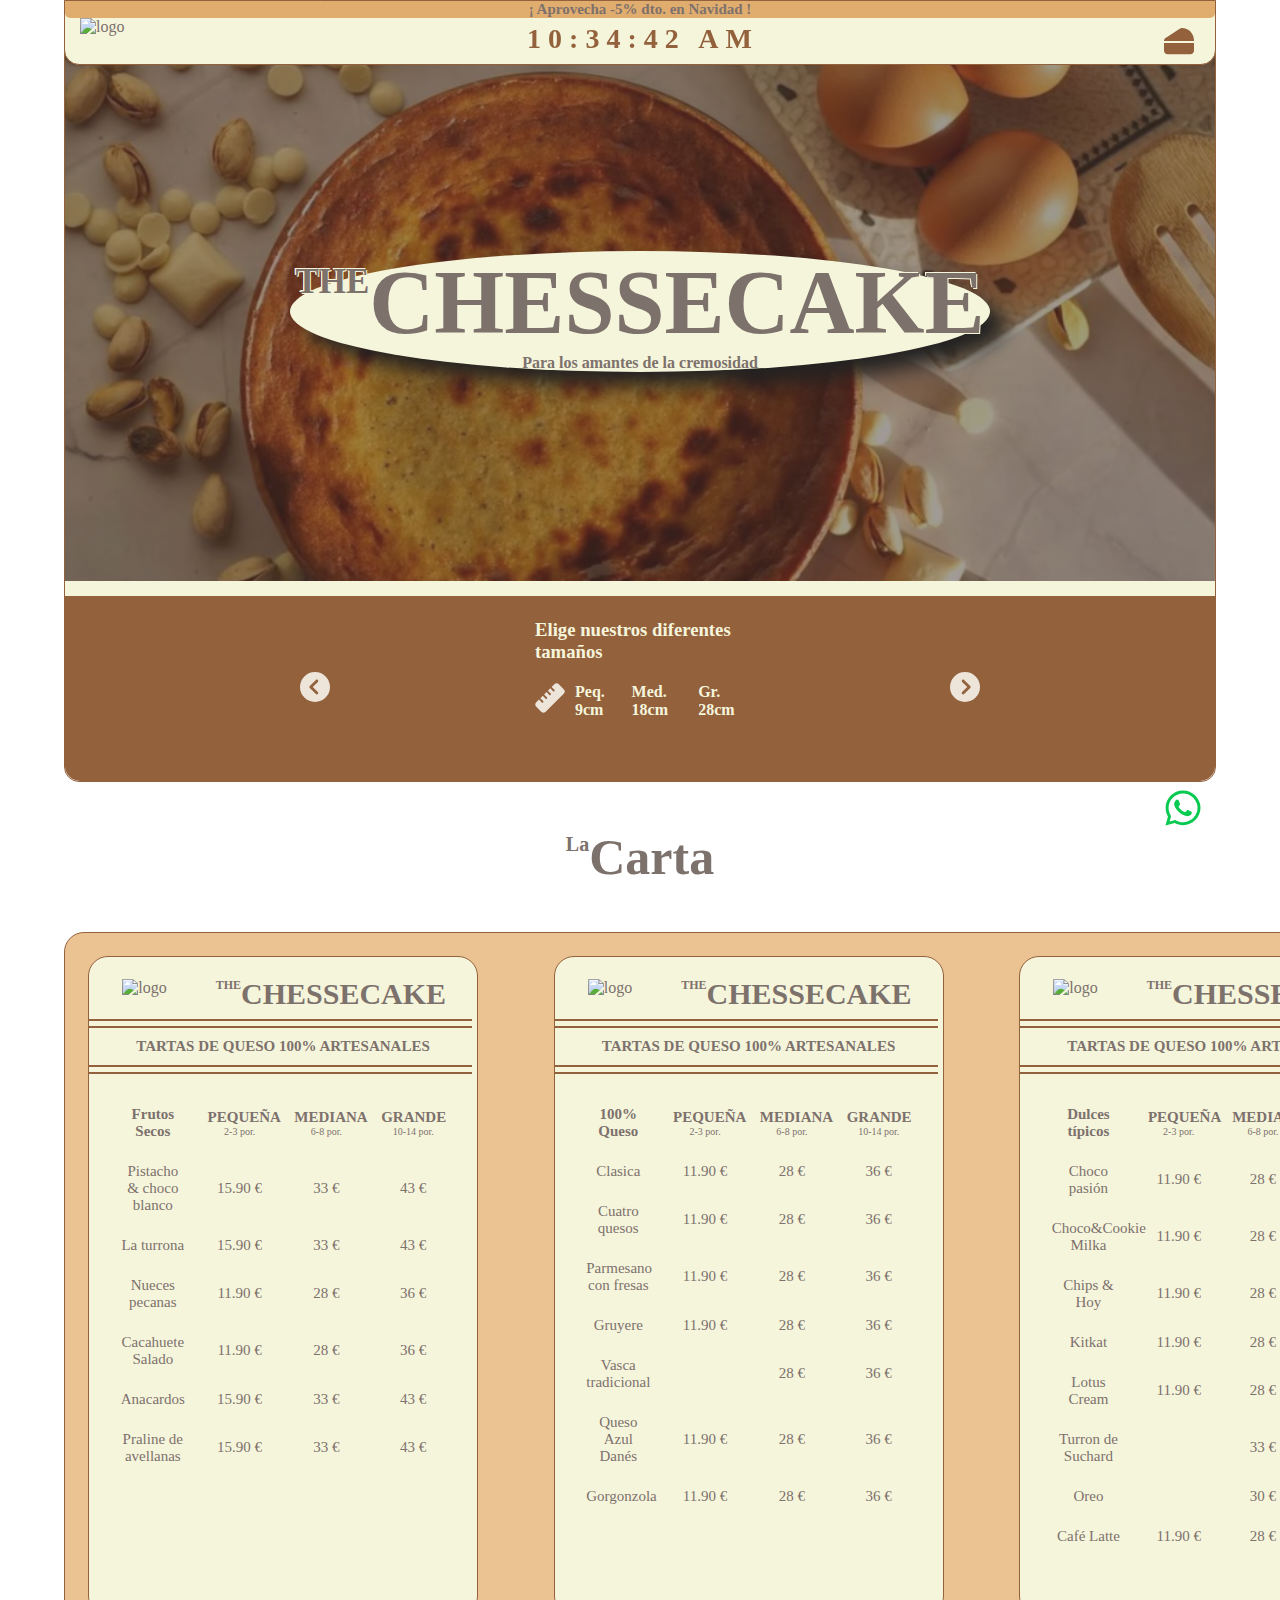
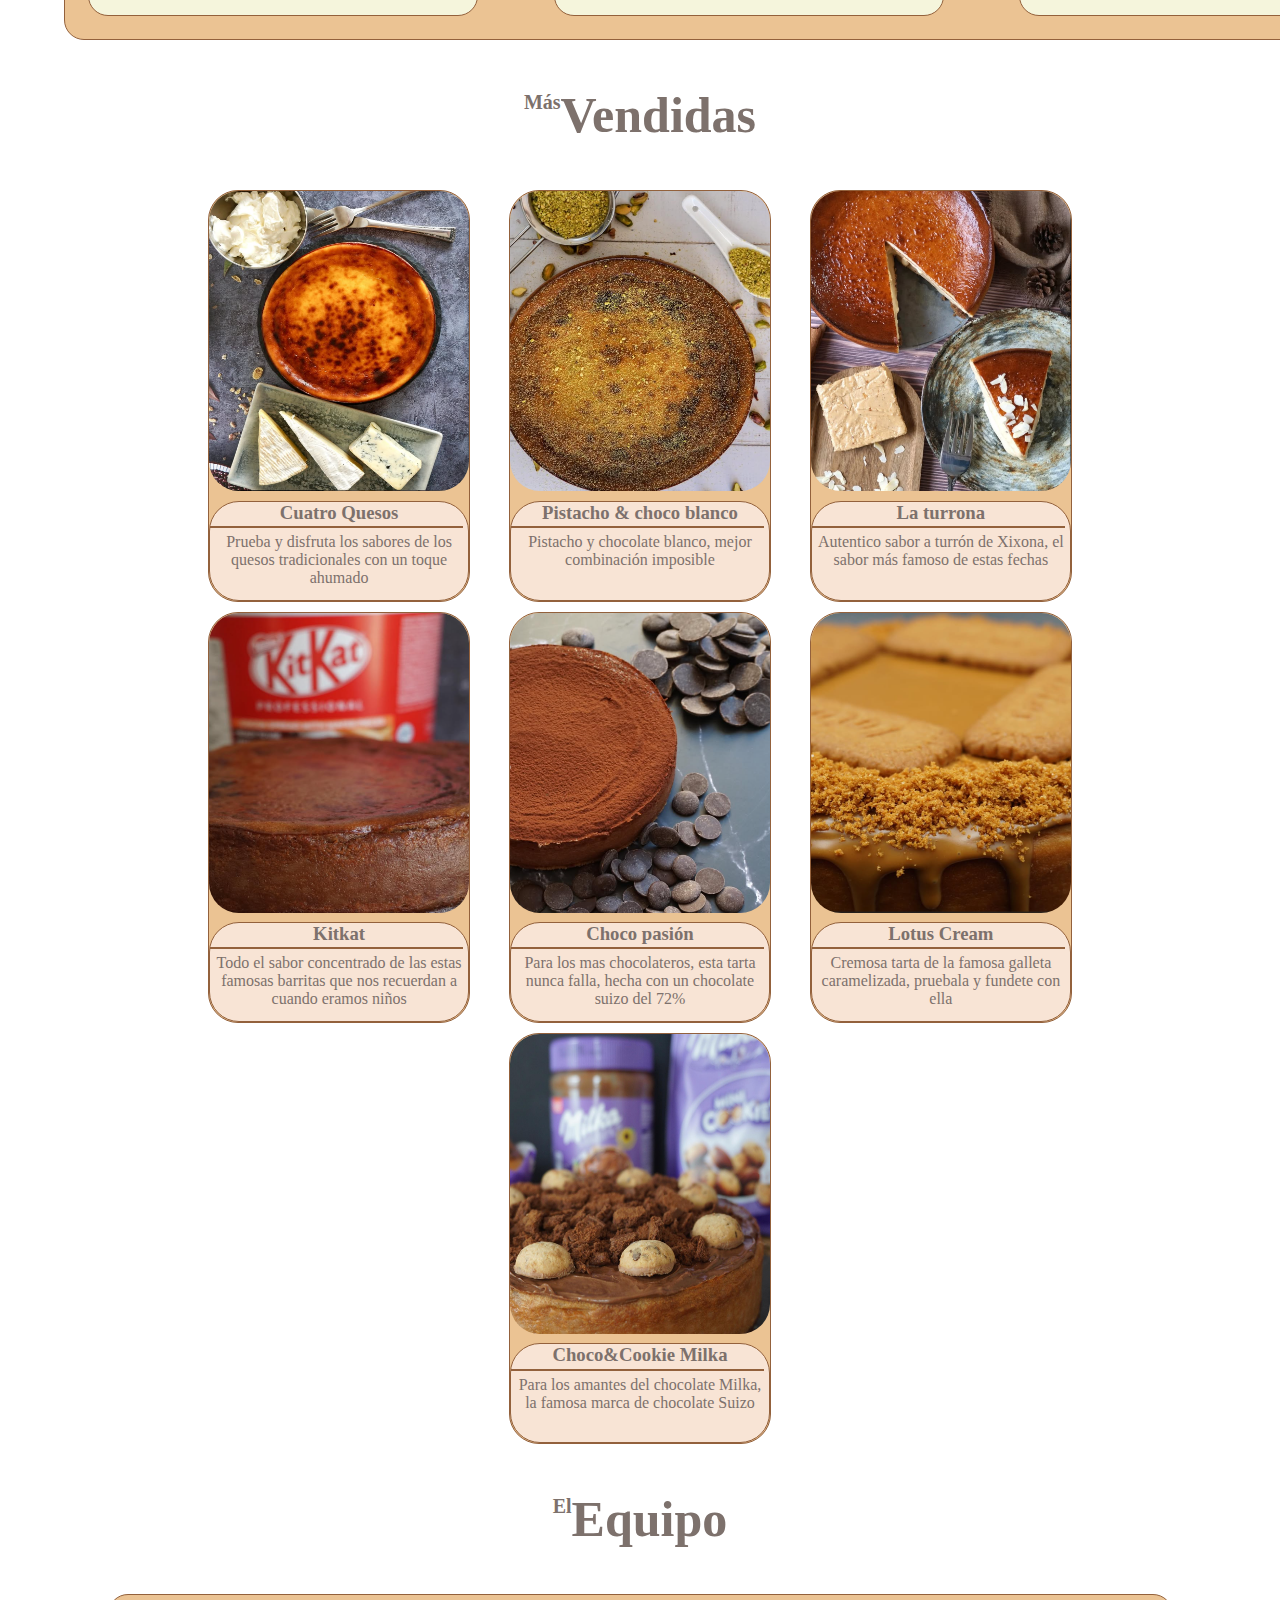
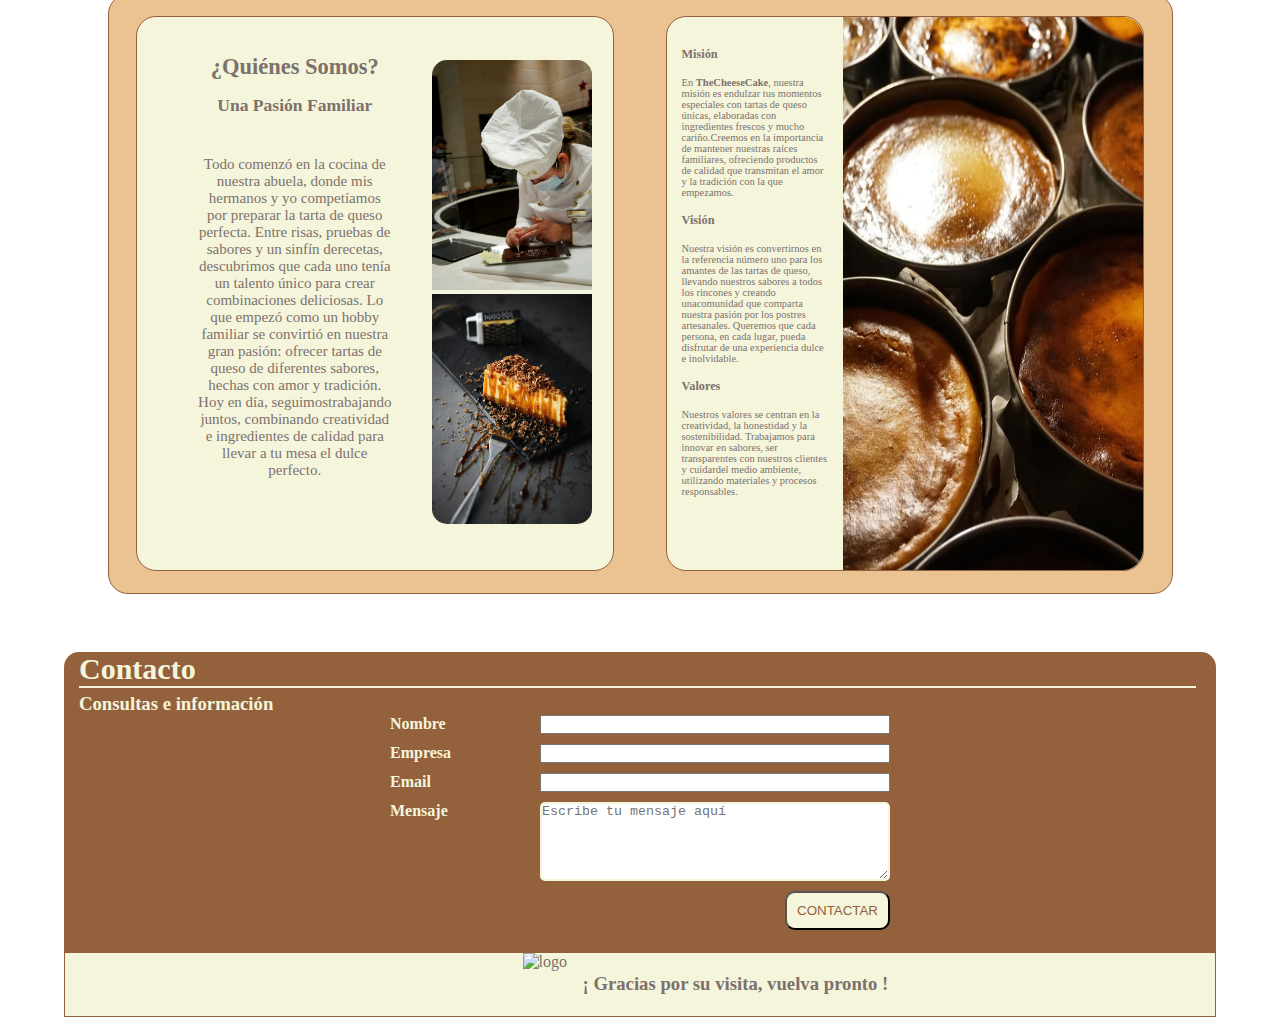
==== commit 256bb5cb: "Index.html" ====
--- a/Proyecto-Marcas/Index.html
+++ b/Proyecto-Marcas/Index.html
@@ -14,7 +14,7 @@
     
     <div class="principal">
         <div class="descuento">
-            <h2>¡ Aprovechas -5% dto. en Navidad !</h2>
+            <h2>¡ Aprovecha -5% dto. en Navidad !</h2>
         </div>
         <div class="sub-principal">
             <img class="logo" src="img/logo1.png" alt="logo">
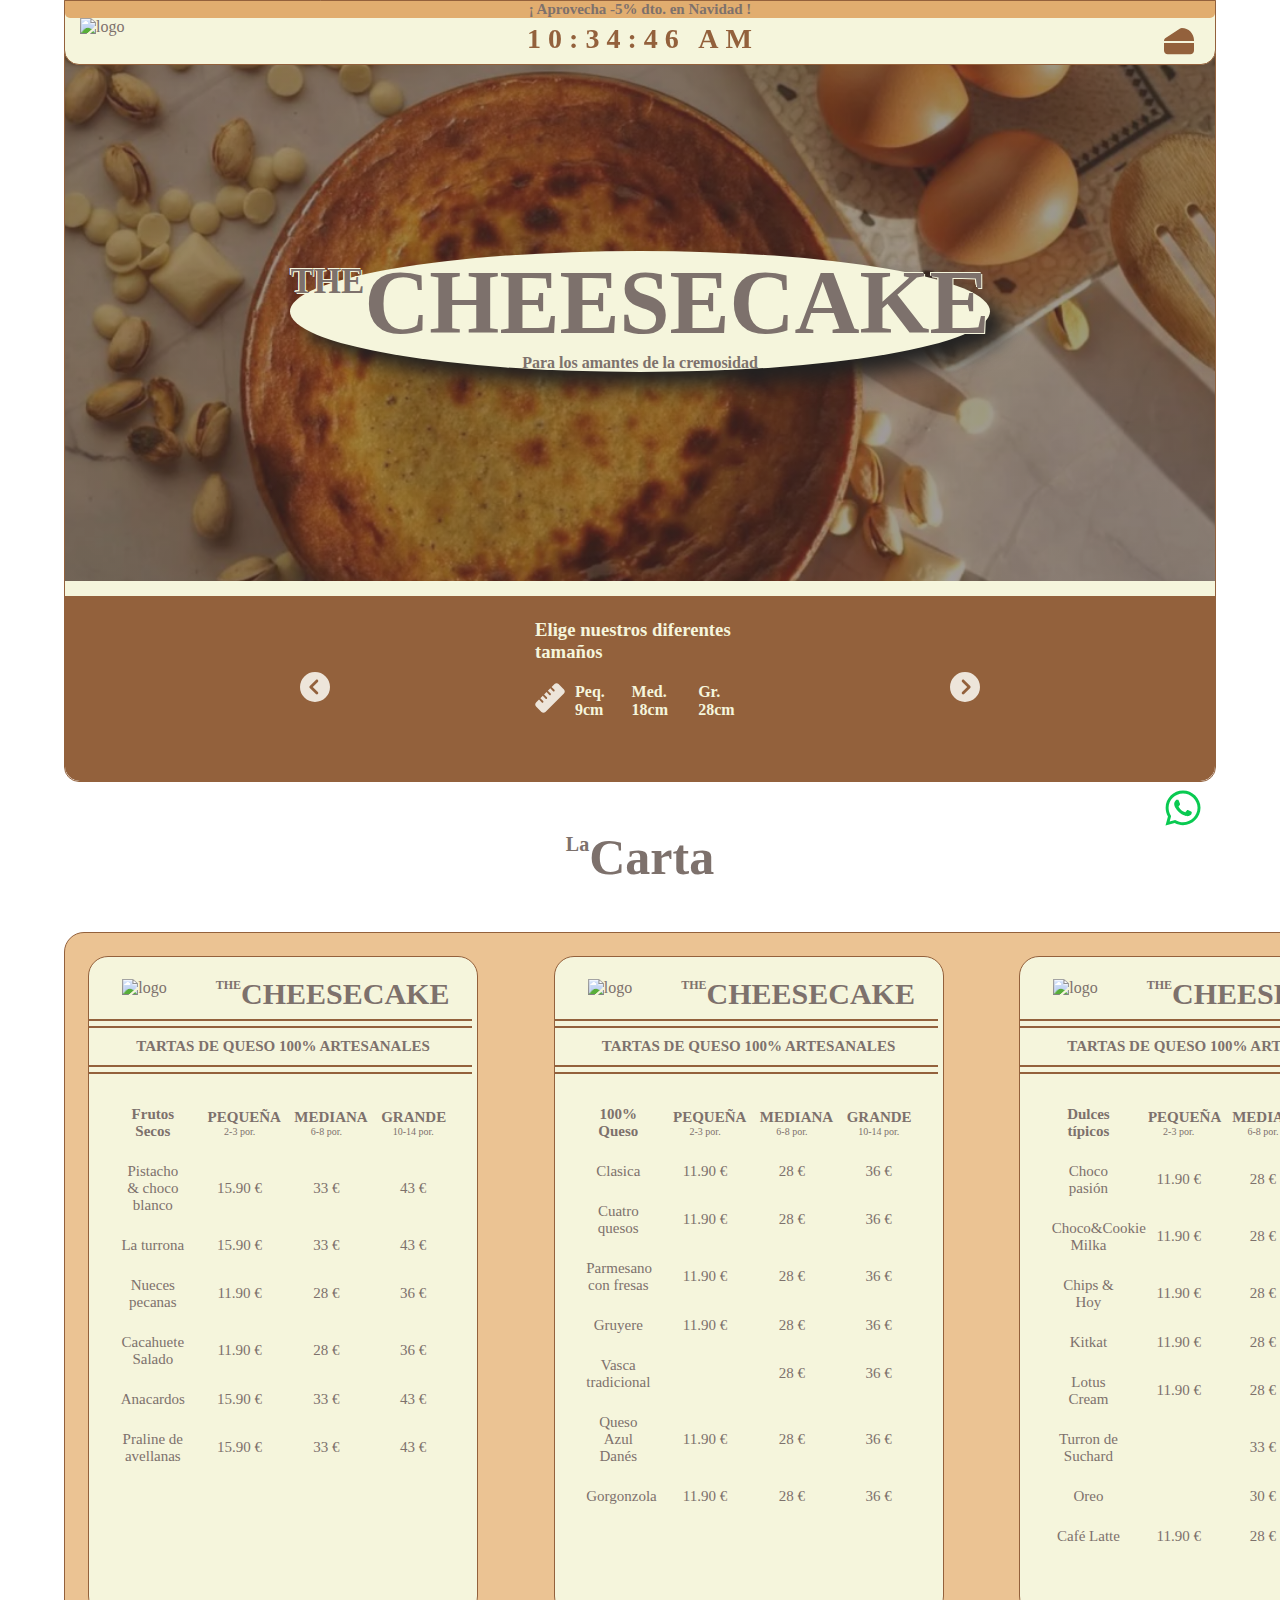
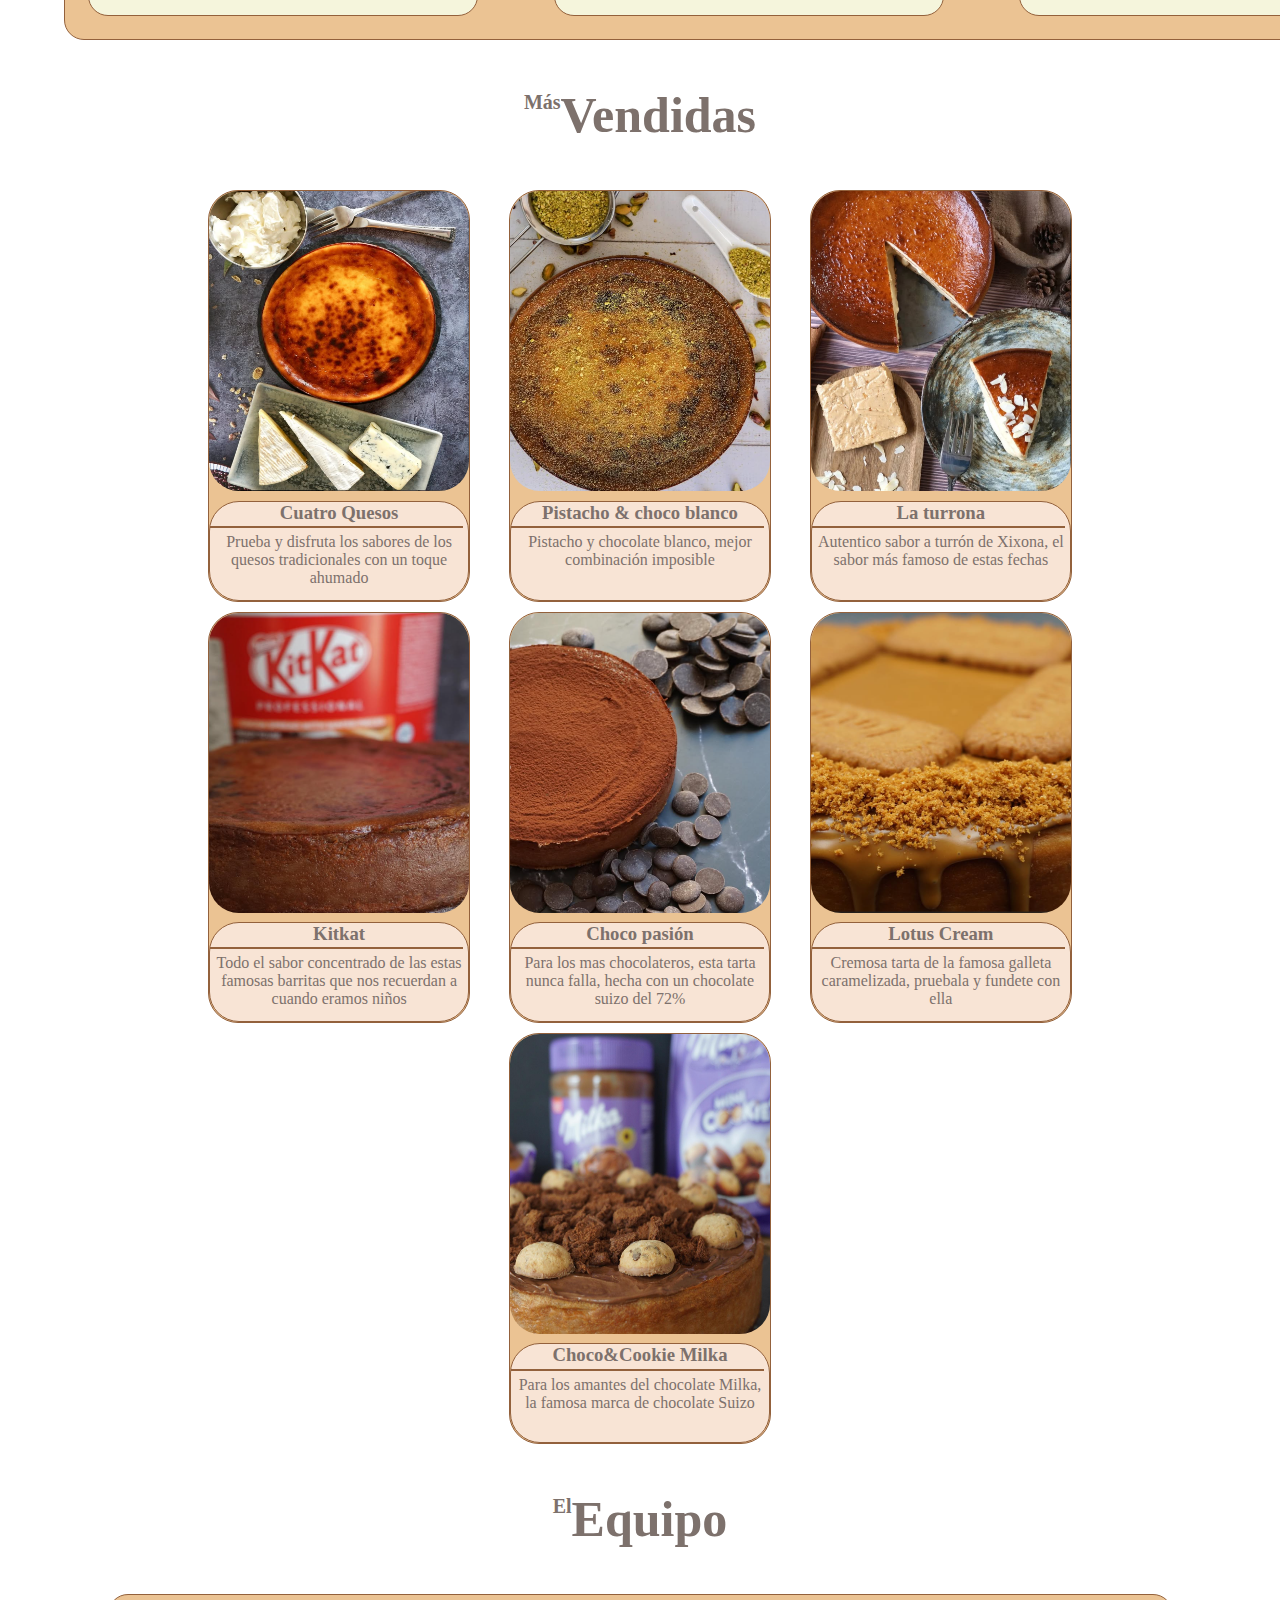
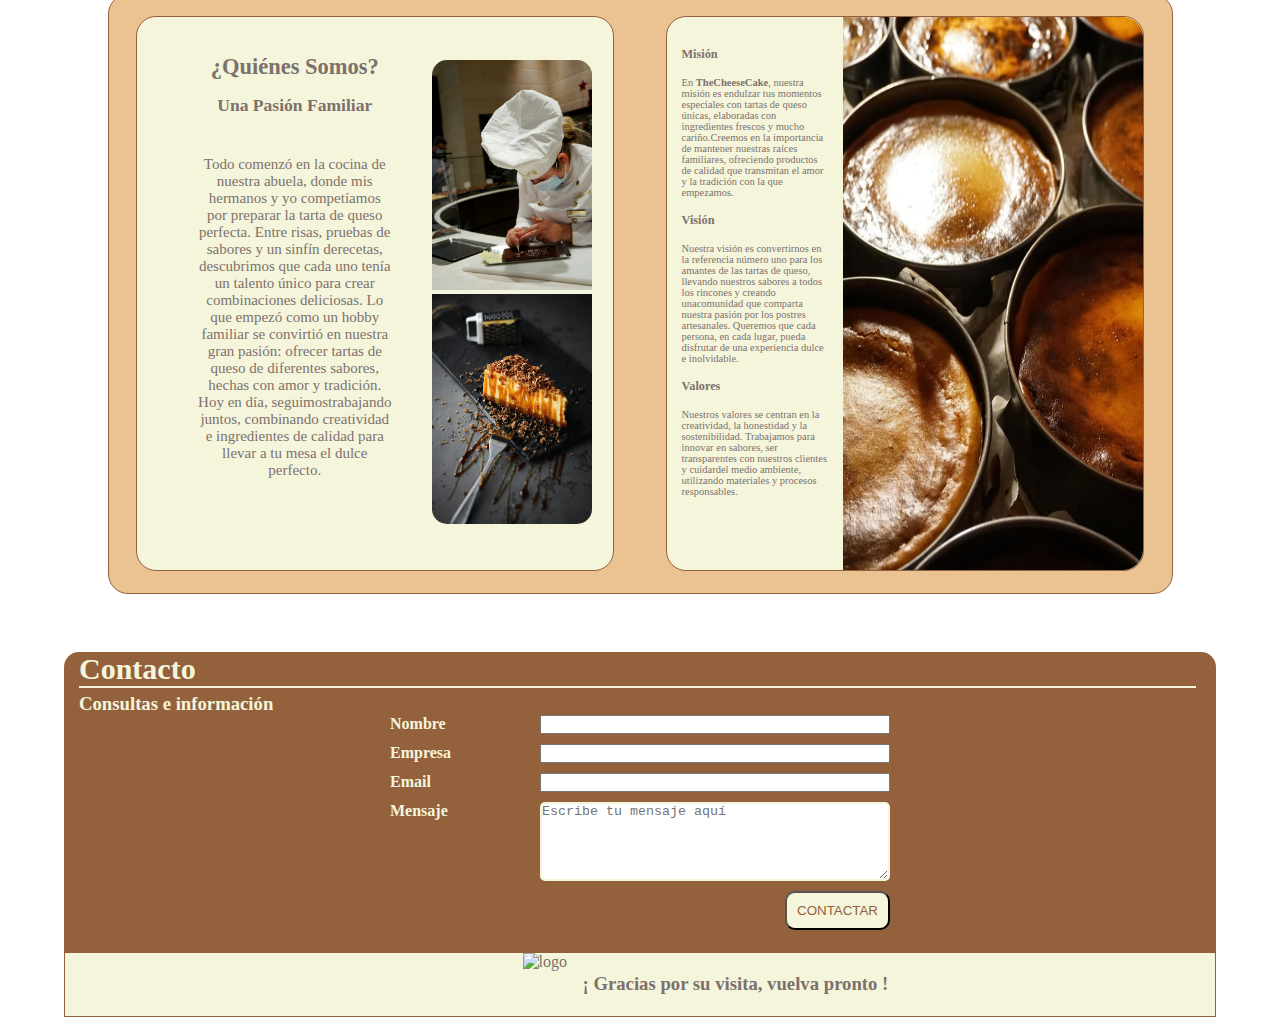
==== commit 838c7923: "Errores Index.html" ====
--- a/Proyecto-Marcas/Index.html
+++ b/Proyecto-Marcas/Index.html
@@ -34,7 +34,7 @@
 <header id="inicio">
     <div class="fondo">
         <div class="titulo">
-            <h2><span>THE</span>CHESSECAKE</h2>
+            <h2><span>THE</span>CHEESECAKE</h2>
             <p>Para los amantes de la cremosidad</p>
         </div>
     </div>
@@ -97,7 +97,7 @@
             <div class="submenu-carta">
                 <div class="titulo-carta">
                     <img class="logo" src="img/logo1.png" alt="logo">
-                    <h3><span>THE</span>CHESSECAKE</h3>
+                    <h3><span>THE</span>CHEESECAKE</h3>
                 </div>
                 <div class="sep"></div>
                 <div class="sep"></div>
@@ -158,7 +158,7 @@
             <div class="submenu-carta">
                 <div class="titulo-carta">
                     <img class="logo" src="img/logo1.png" alt="logo">
-                    <h3><span class="the">THE</span>CHESSECAKE</h3>
+                    <h3><span class="the">THE</span>CHEESECAKE</h3>
                 </div>
                 <div class="sep"></div>
                 <div class="sep"></div>
@@ -225,7 +225,7 @@
             <div class="submenu-carta">
                 <div class="titulo-carta">
                     <img class="logo" src="img/logo1.png" alt="logo">
-                    <h3><span>THE</span>CHESSECAKE</h3>
+                    <h3><span>THE</span>CHEESECAKE</h3>
                 </div>
                 <div class="sep"></div>
                 <div class="sep"></div>
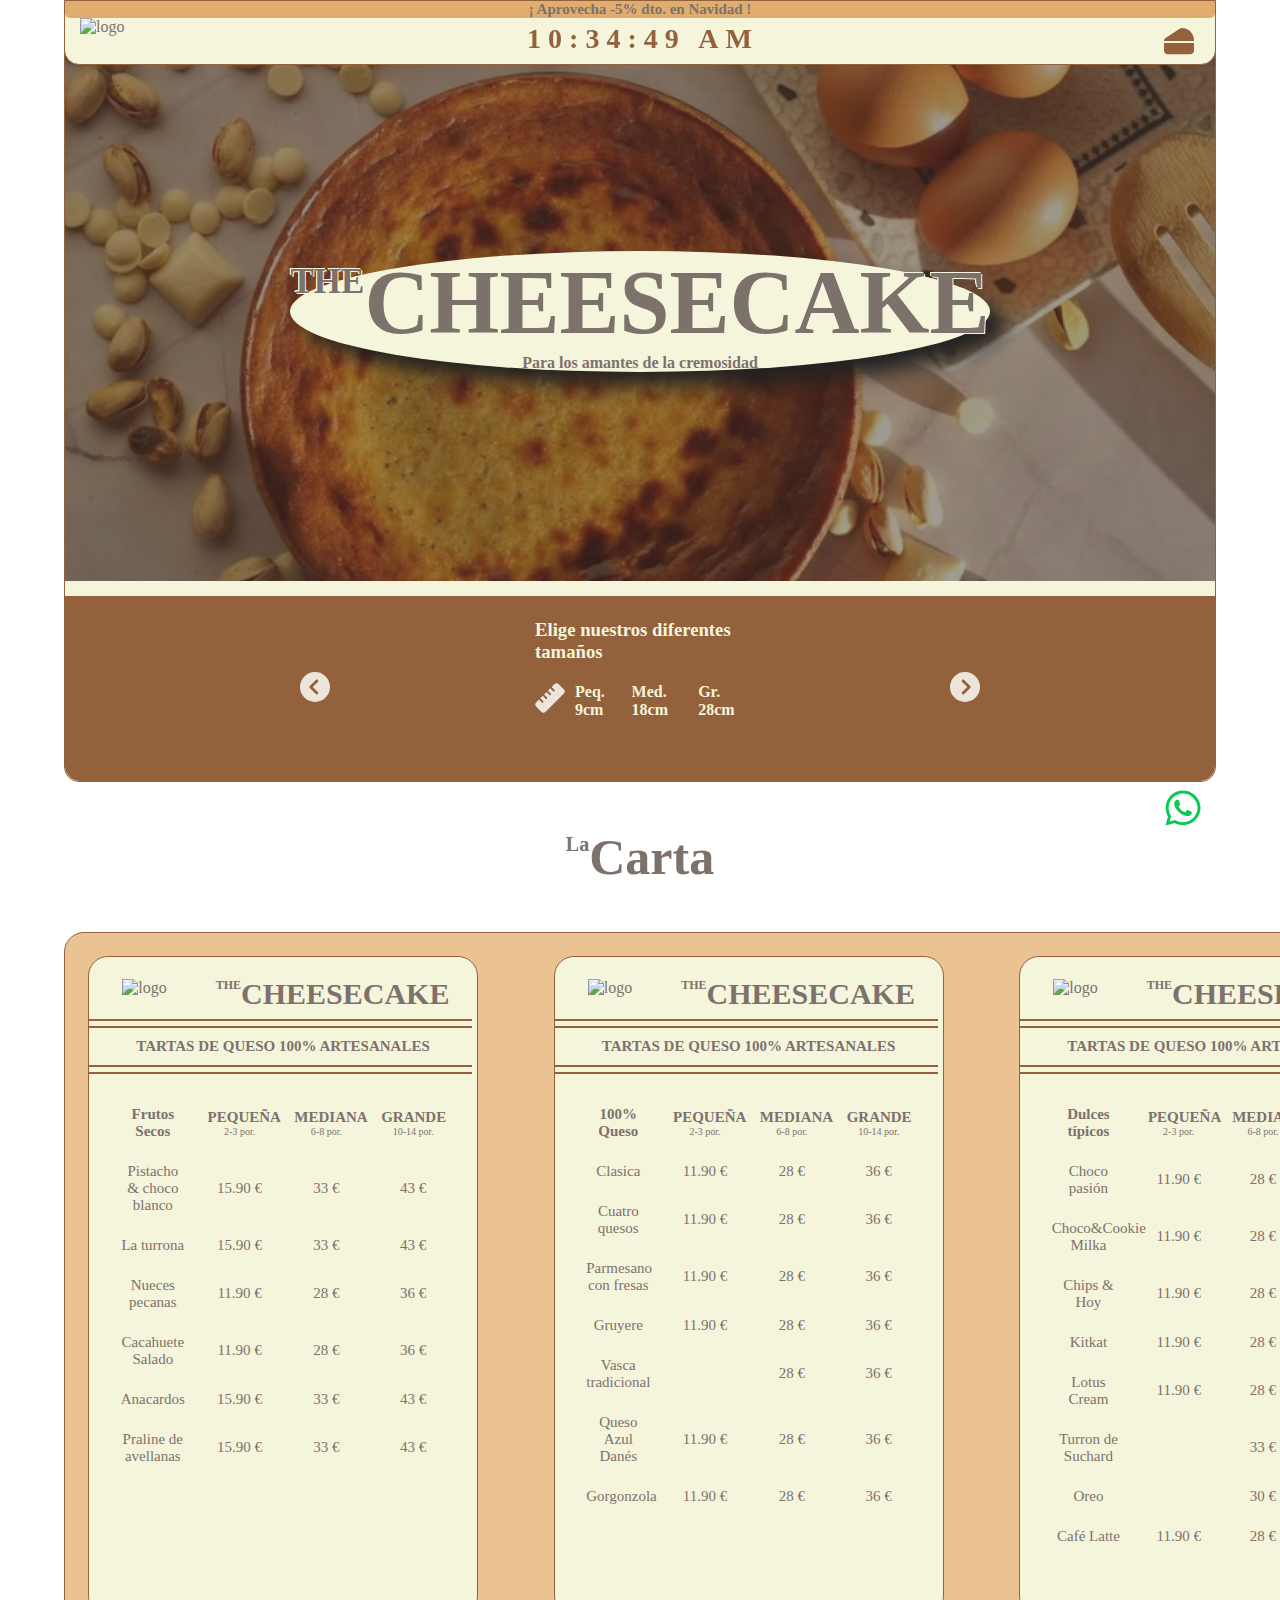
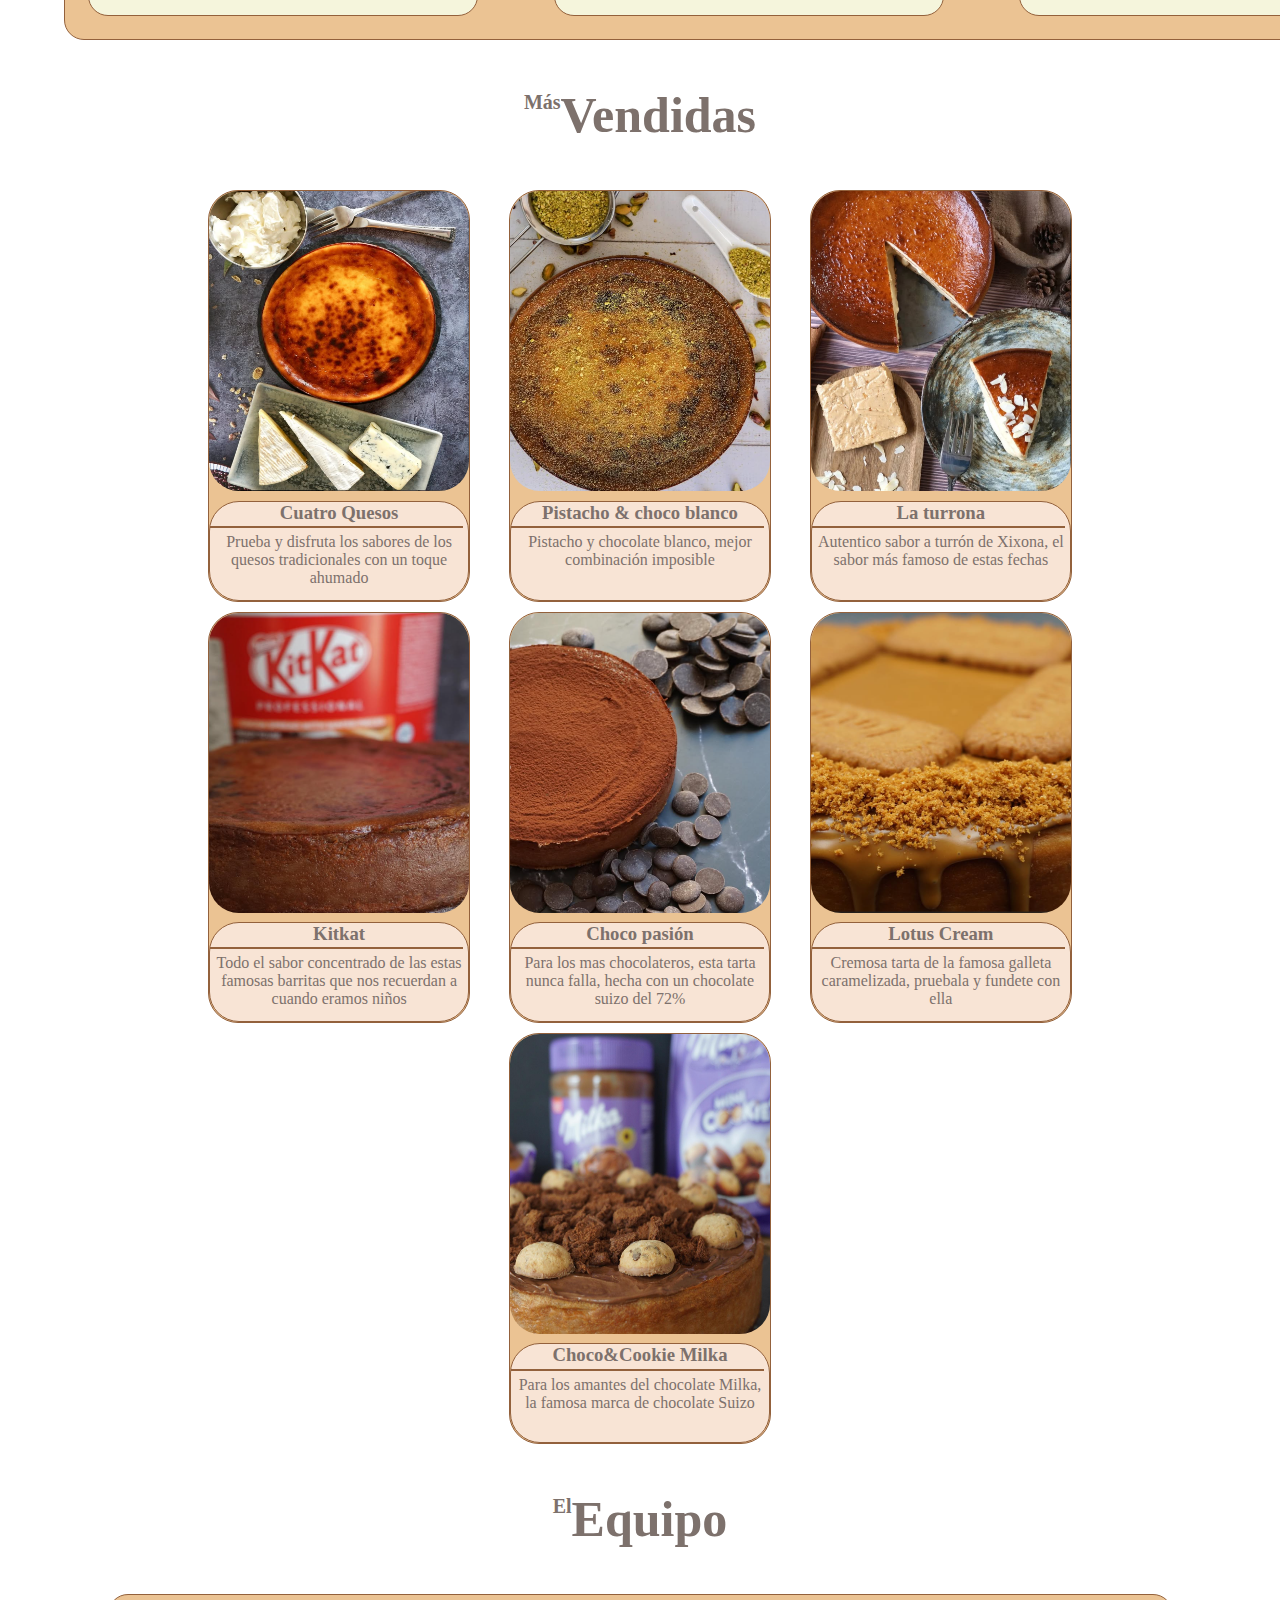
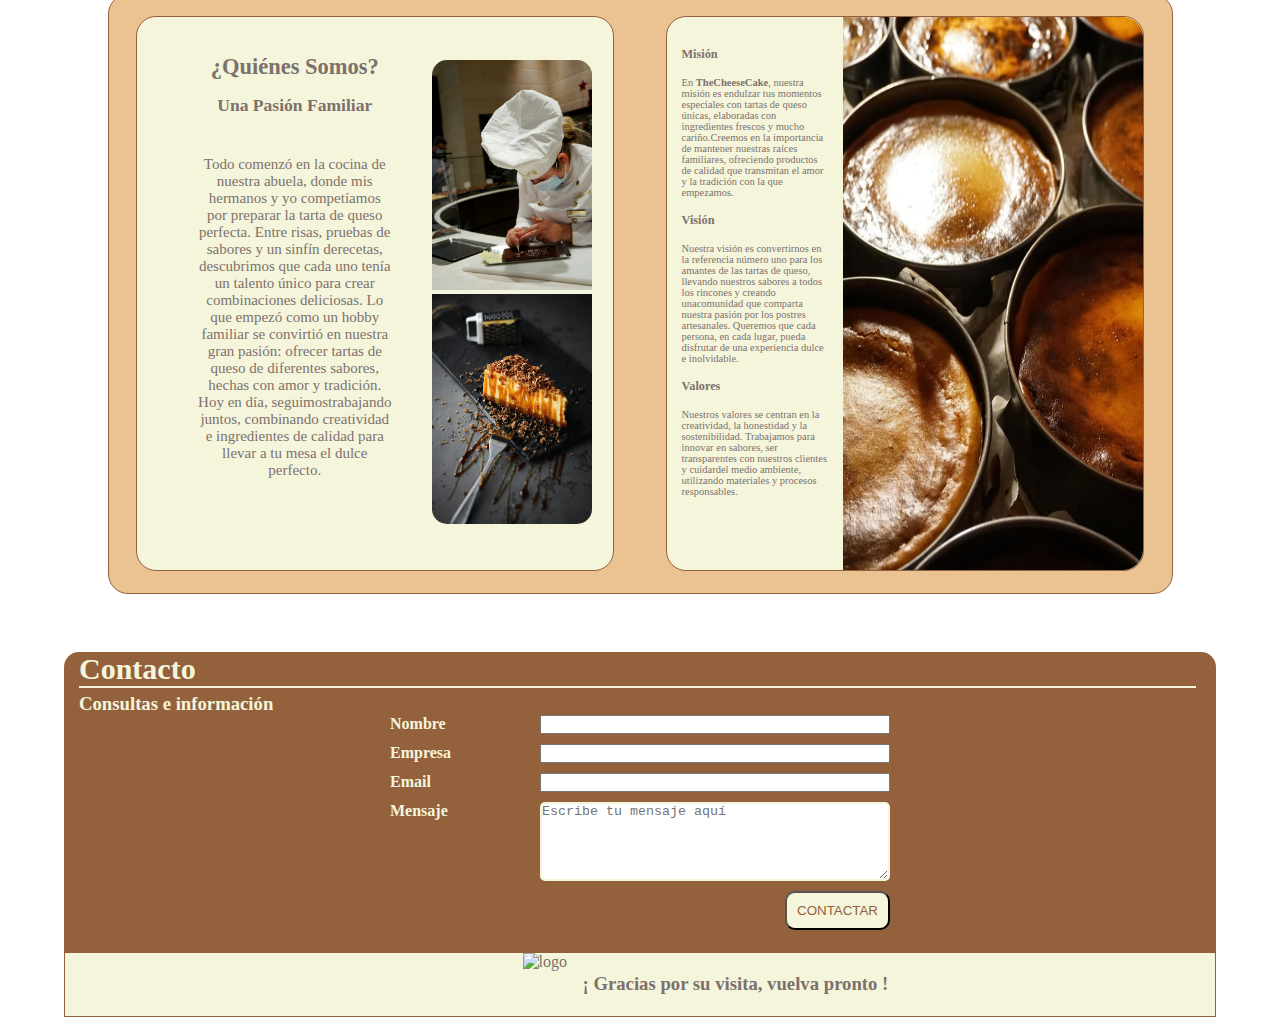
==== commit bc1b8140: "Add files via upload" ====
--- a/Proyecto-Marcas/Index.html
+++ b/Proyecto-Marcas/Index.html
@@ -366,7 +366,7 @@
         </div>
         
         <div class="equipo">
-            <div class="descripcion">
+            <div class="descripcion-1">
                 <div>
                 <h2>¿Quiénes Somos?</h2>
                 <h3>Una Pasión Familiar</h3>
@@ -375,10 +375,12 @@
                 Lo que empezó como un hobby familiar se convirtió en nuestra gran pasión: ofrecer tartas de queso de diferentes sabores, hechas con amor y tradición. Hoy en día, seguimostrabajando juntos, combinando creatividad e ingredientes de calidad para llevar a tu mesa el dulce perfecto.  
                 </p>
             </div>
-                <div class="imagen"><img class="imagen1" src="img/keoma-oran-Iid0F5joQvI-unsplash.jpg" alt="trabajadora">
-                <img class="imagen2" src="img/aliona-gumeniuk-GAauSStia3s-unsplash.jpg" alt="trabajadora"></div>
-            </div>
-            <div class="card">
+                <div class="imagen">
+                    <img class="imagen1" src="img/keoma-oran-Iid0F5joQvI-unsplash.jpg" alt="trabajadora">
+                    <img class="imagen2" src="img/aliona-gumeniuk-GAauSStia3s-unsplash.jpg" alt="trabajadora">
+                </div>
+            </div>
+            <div class="descripcion-2">
                 <div class="texto">
                     <h3>Misión</h3>
                     <p>En <strong>TheCheeseCake</strong>, nuestra misión es endulzar tus momentos especiales con tartas de queso únicas, elaboradas con ingredientes frescos y mucho cariño.Creemos en la importancia de mantener nuestras raíces familiares, ofreciendo productos de calidad que transmitan el amor y la tradición con la que empezamos.  
--- a/Proyecto-Marcas/css/estilos.css
+++ b/Proyecto-Marcas/css/estilos.css
@@ -29,9 +29,13 @@
 .sub-titulo span{
     font-size: 20px;
 }
+.sep{
+    margin: 0 5px 5px 0;
+    border: 1px solid #93613C;
+}  
 /*FIN Generales*/
 
-/*Cabecero y menú de nav*/
+/*Cabecero y menú de navegación*/
 
 .principal{
     background-color: beige;
@@ -113,7 +117,7 @@
 }
 .fondo{
     background-image: linear-gradient(to top, rgba(61, 53, 53, 0.486) 0%, hsla(0, 7%, 22%, 0.514) 100%), url(../img/FondoHeader.PNG);
-    min-height:580px; /*Para que se ajuste de altura al padding*/
+    min-height: 580px; /*Para que se ajuste de altura al padding*/
     background-position: center;
     background-repeat: no-repeat; /* Para que no se repita*/
     background-size: cover; /*Para que se adapate al bloque*/
@@ -264,10 +268,6 @@
      border-radius: 30px;
      cursor: pointer;
  }
- .sep{
-     margin: 0 5px 5px 0;
-     border: 1px solid #93613C;
- }  
  .card .descripcion{
      background-color: #f8e4d5;
      width: 260px;
@@ -298,7 +298,8 @@
     width: 1065px;
     margin-inline: auto ;
  }
- .equipo .descripcion{
+ /* Primer Bloque*/
+ .equipo .descripcion-1{
     width: 478px;
     height: 555px;
     margin: 2%;
@@ -310,31 +311,30 @@
     font-size: 15px;
     text-align: center;
  }
- .equipo .descripcion h2{
+ .equipo .descripcion-1 h2{
     padding-block: 15px;
  }
 
- .equipo .descripcion p{
+ .equipo .descripcion-1 p{
     padding: 40px;
  }
- .equipo .descripcion .imagen{
+ .imagen{
     width: 160px;
     height: 487px;
- }
- .equipo .descripcion img{
+    margin-block: 5%;
+ }
+ .imagen1{
     width: 160px;
     height: 230px;
- }
- .imagen1{
 border-radius: 15px 15px 0px 0px ;
  }
  .imagen2{
+    width: 160px;
+    height: 230px;
 border-radius: 0px 0px 15px 15px;
  }
- .imagen{
-    margin-block: 5%;
- }
- .equipo .card{
+ /* Segundo Bloque*/
+ .equipo .descripcion-2{
     width: 478px;
     height: 555px;
     margin: 2%;
@@ -344,13 +344,13 @@
     display: flex;
     font-size: 10.5px;
  }
- .equipo .card .texto{
+ .equipo .descripcion-2 .texto{
     padding: 3%;
  }
- .equipo .card .texto h3{
+ .equipo .descripcion-2 .texto h3{
     padding-block: 15px;
  }
-.equipo .card img{
+.equipo .descripcion-2 img{
     width: 300px;
     height: 100%;
     border-radius: 0 20px 20px 0;
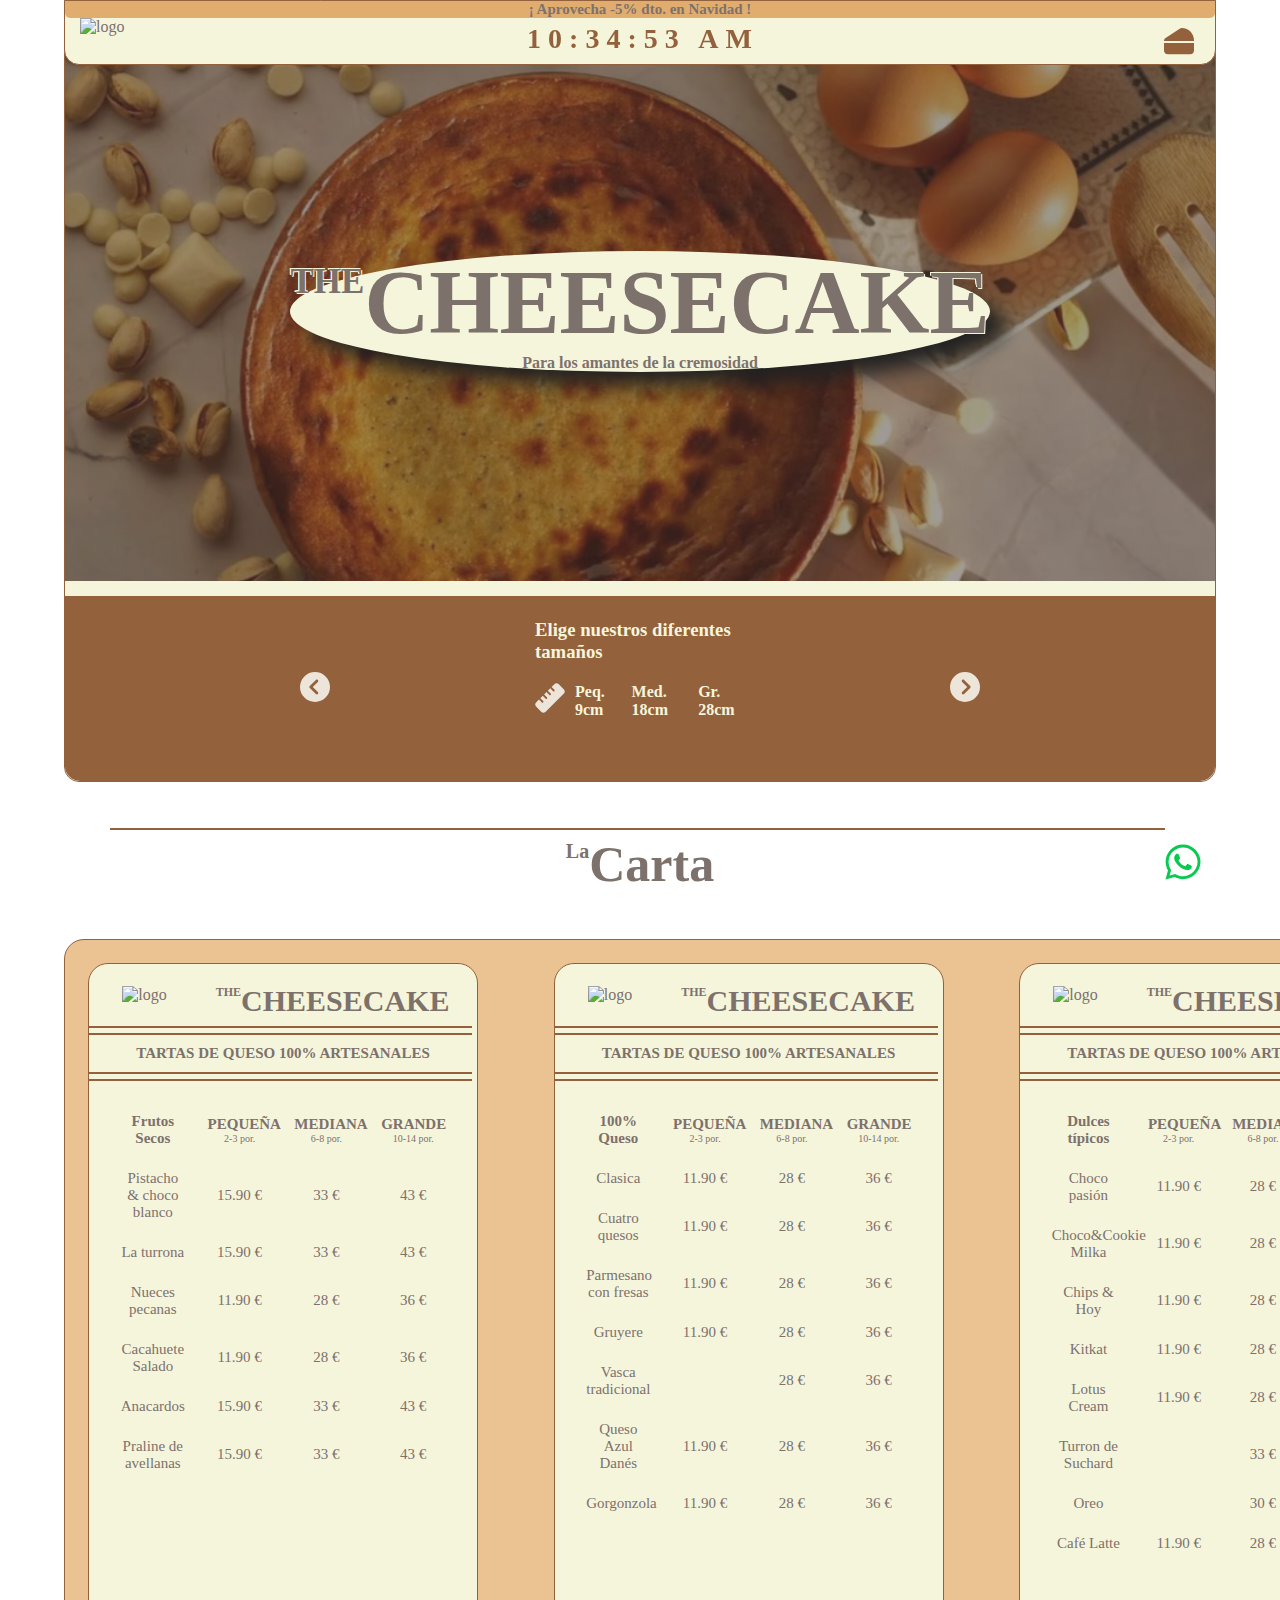
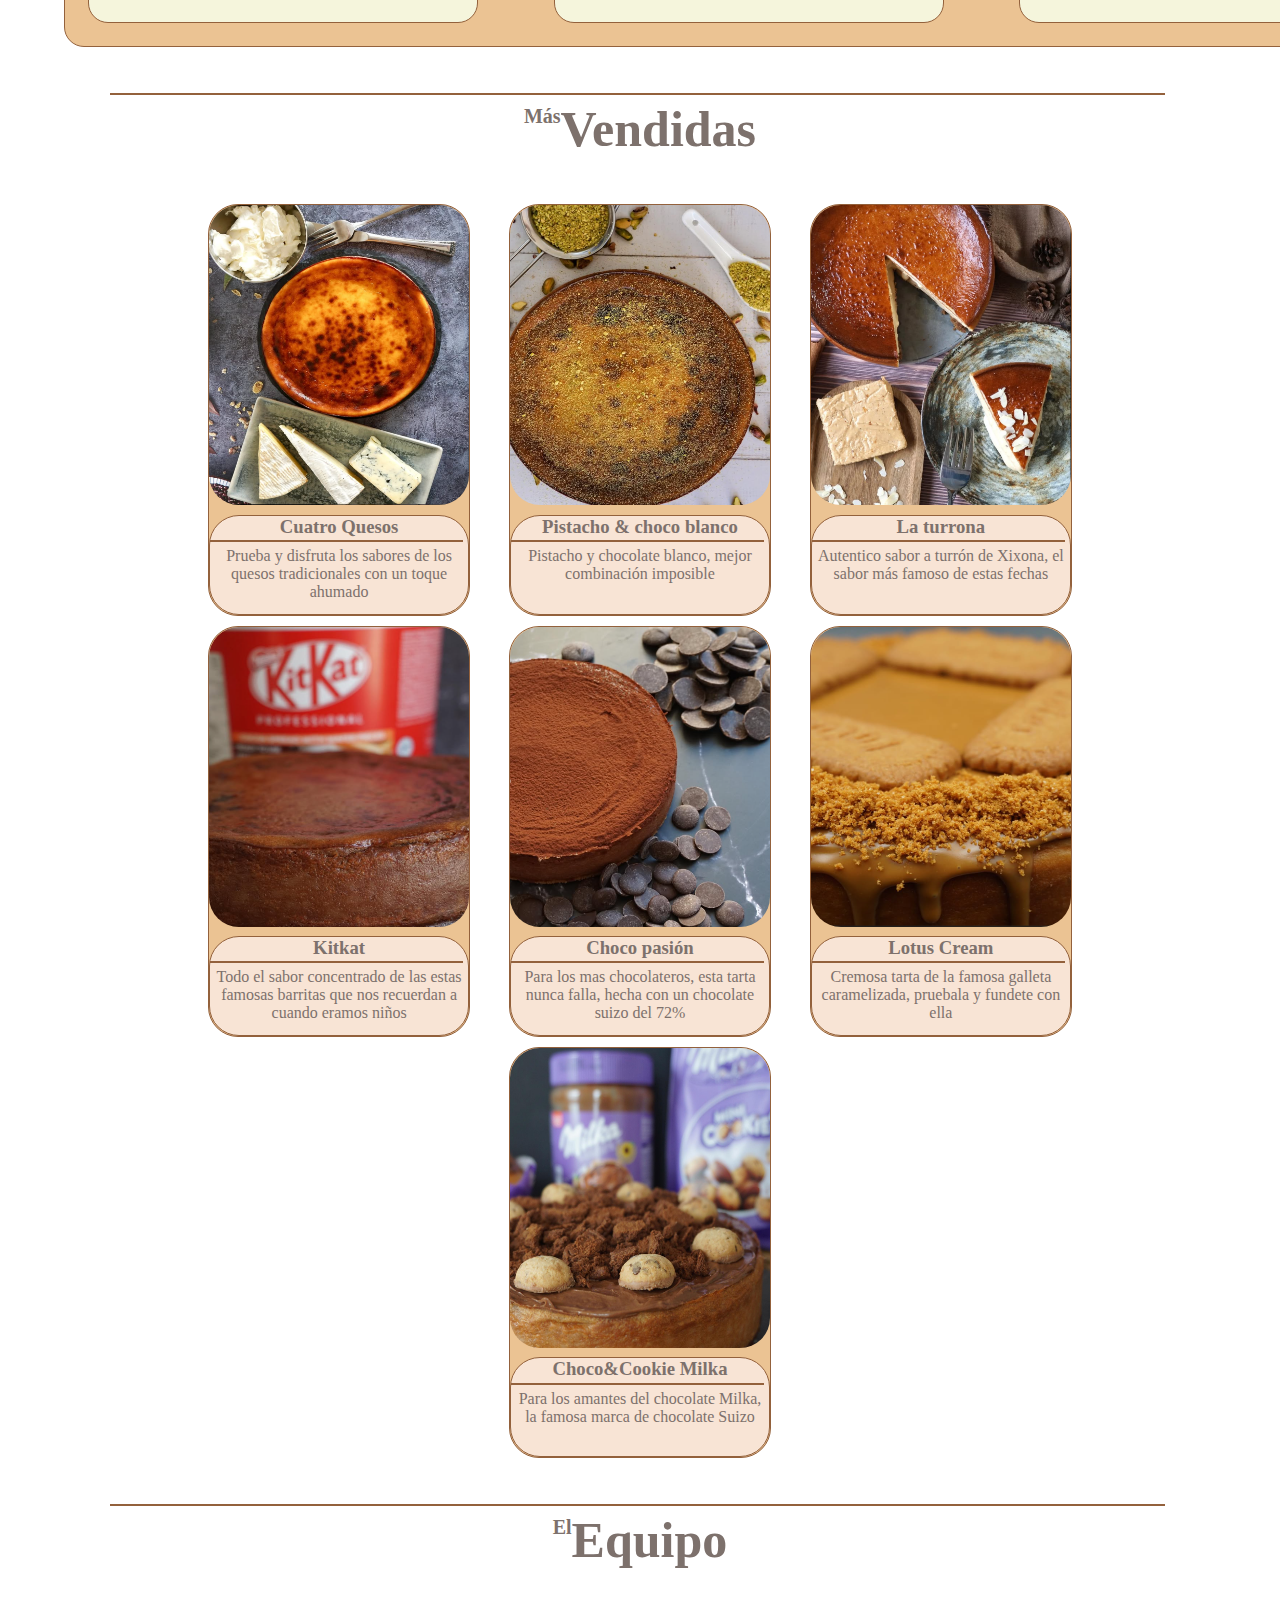
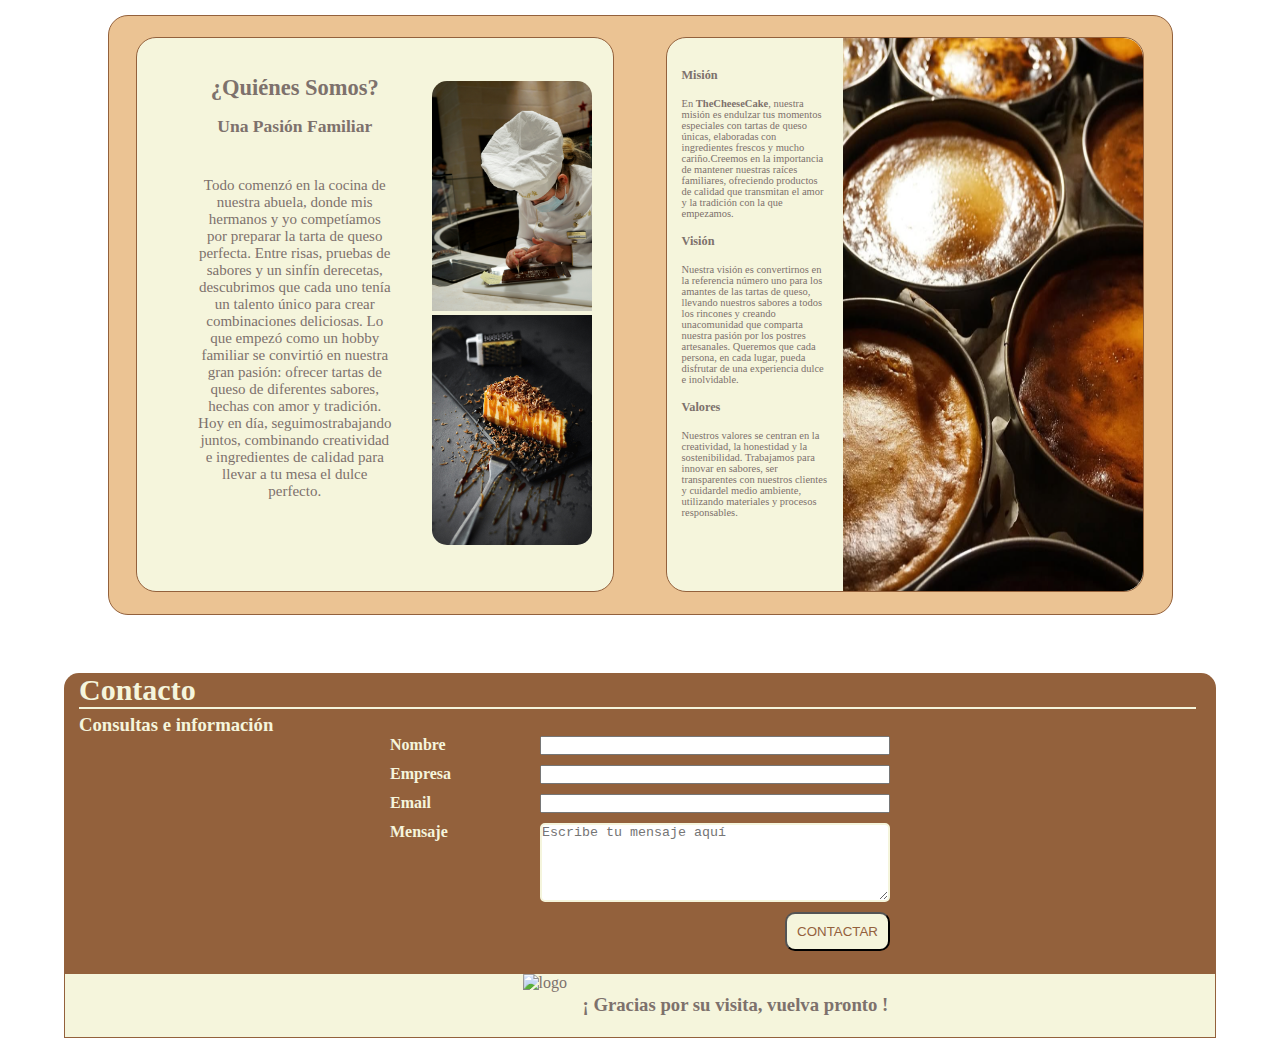
==== commit 7a33dbed: "Mejoras Index.html" ====
--- a/Proyecto-Marcas/Index.html
+++ b/Proyecto-Marcas/Index.html
@@ -91,6 +91,7 @@
 <main>
     <section id="carta">
         <div class="sub-titulo">
+            <div class="sep"></div>
             <h2><span>La</span>Carta</h2>
         </div>
         <div class="menu-carta">
@@ -299,6 +300,7 @@
     </section>
    <section id="exitosas">
         <div class="sub-titulo">
+            <div class="sep"></div>
             <h2><span>Más</span>Vendidas</h2>
         </div>
         <div class="ventas">
@@ -362,6 +364,7 @@
 
     <section id="somos" >
         <div class="sub-titulo">
+            <div class="sep"></div>
             <h2><span>El</span>Equipo</h2>
         </div>
         
--- a/Proyecto-Marcas/css/estilos.css
+++ b/Proyecto-Marcas/css/estilos.css
@@ -374,7 +374,7 @@
  }
  .whatsapp{
     position: fixed;
-    bottom: 8%; 
+    bottom: 2%; 
     right: 6%;
     width: 40px;
     height: 40px;
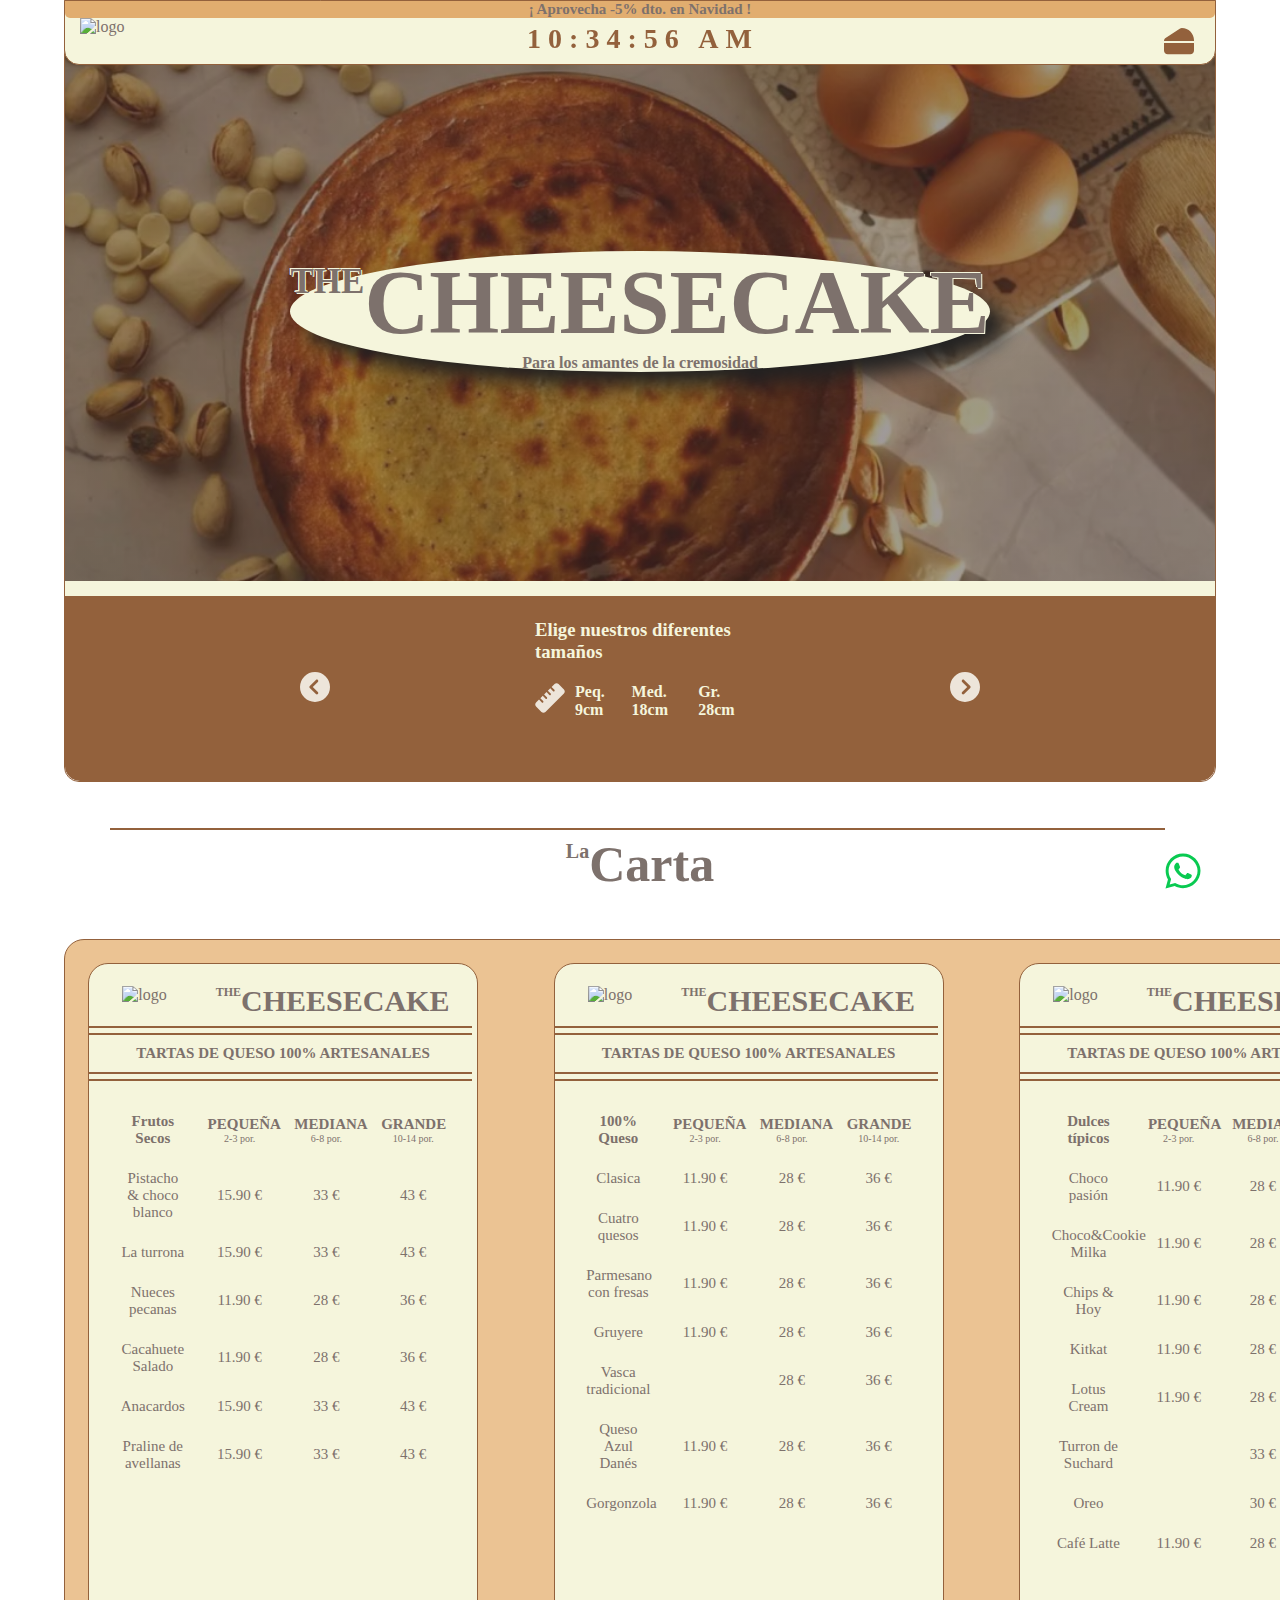
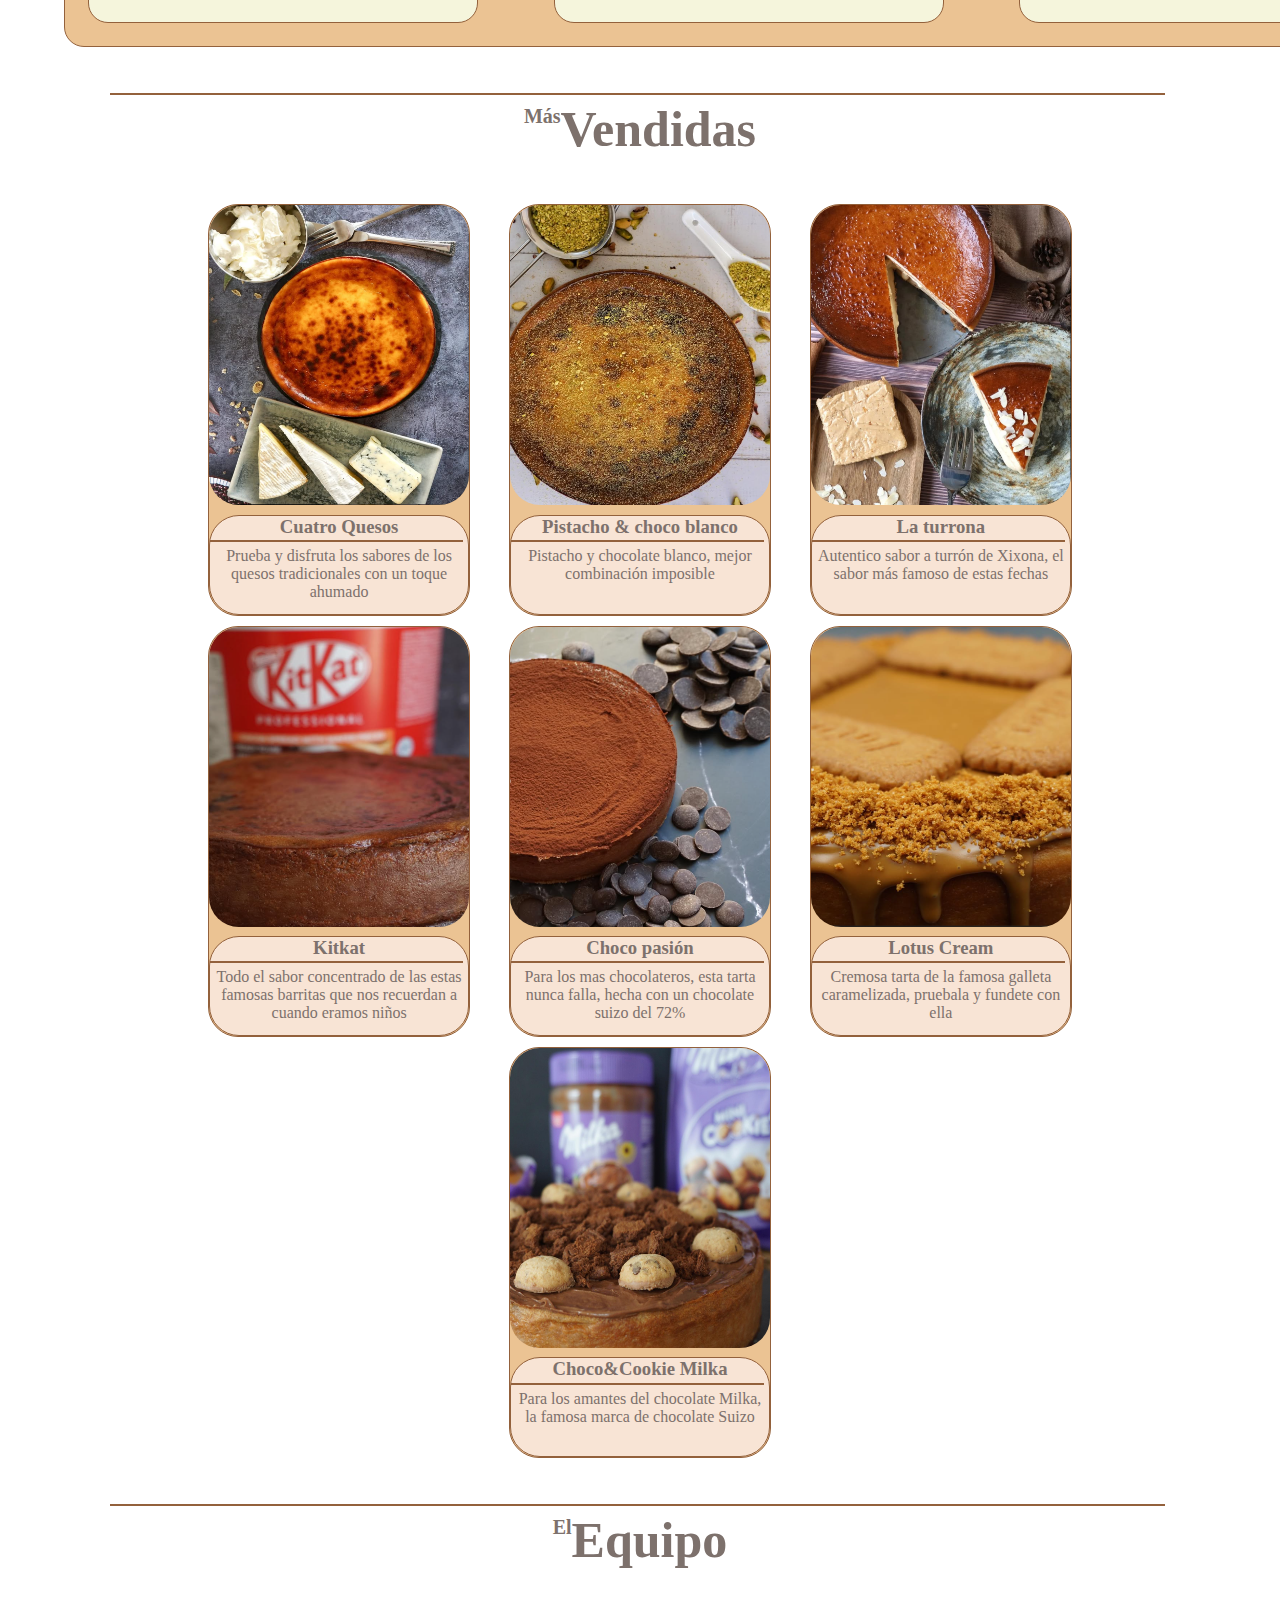
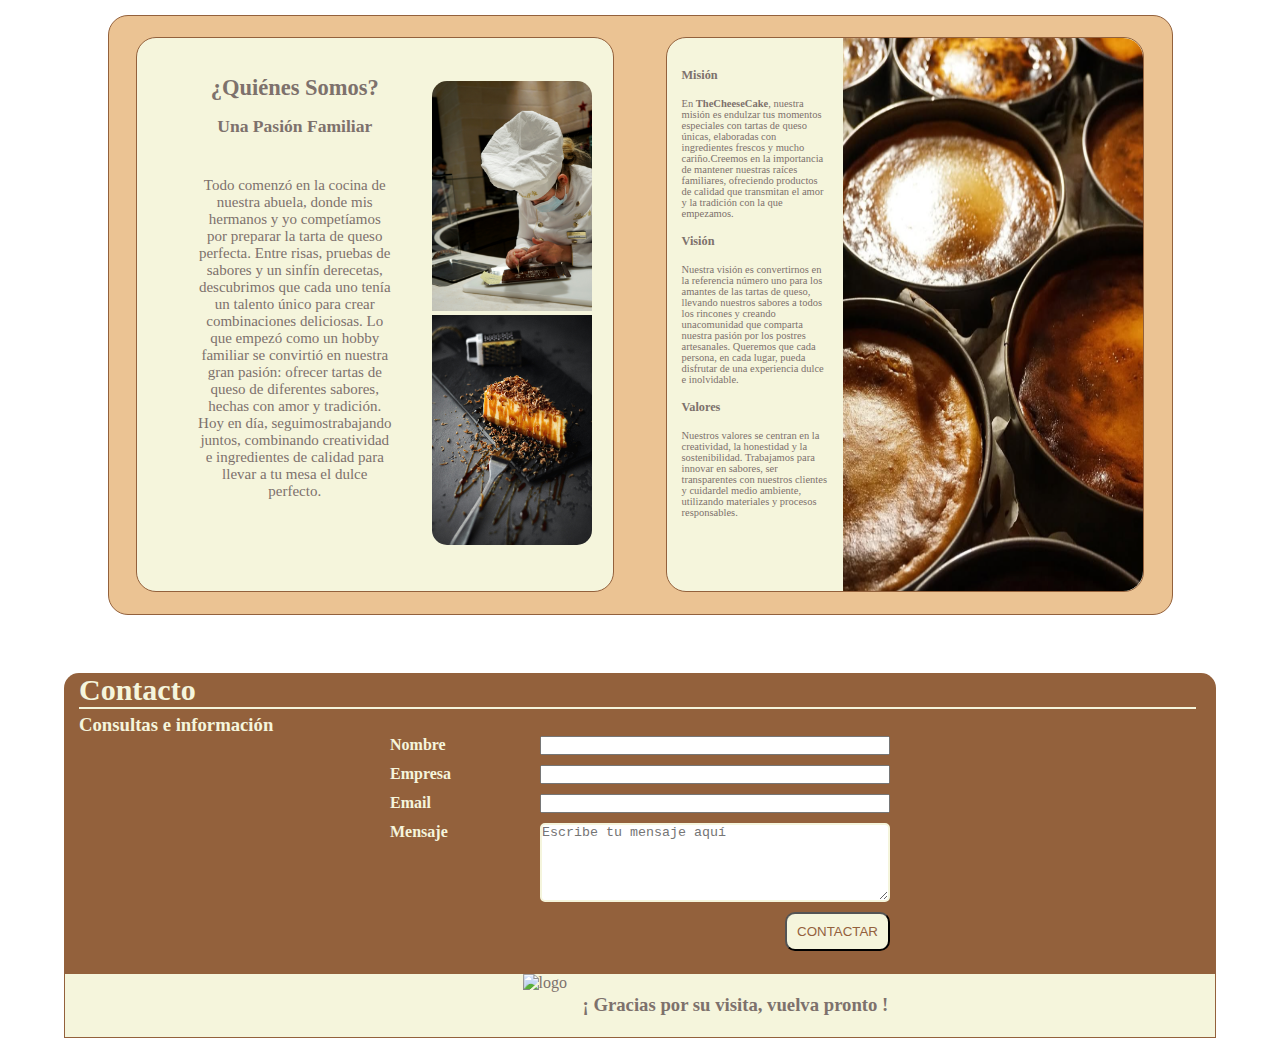
==== commit 50c42351: "Update Index.html" ====
--- a/Proyecto-Marcas/Index.html
+++ b/Proyecto-Marcas/Index.html
@@ -426,7 +426,7 @@
                     </div>
                     <div class="itemform">
                         <input type="submit" name="boton" value="CONTACTAR" id="enviar">
-                        <a href=" https://wa.me/34644869264?text=Quiero una tarta ,YA!"><img class="whatsapp" src="icons/whatsapp-brands-solid.svg" alt="whatsapp"></a>
+                        <a href=" https://wa.me/xx-xxxxxxxxx?text=Quiero una tarta ,YA!"><img class="whatsapp" src="icons/whatsapp-brands-solid.svg" alt="whatsapp"></a>
                     </div>
                 </form>
     </section>
--- a/Proyecto-Marcas/css/estilos.css
+++ b/Proyecto-Marcas/css/estilos.css
@@ -374,7 +374,7 @@
  }
  .whatsapp{
     position: fixed;
-    bottom: 2%; 
+    bottom: 1%; 
     right: 6%;
     width: 40px;
     height: 40px;
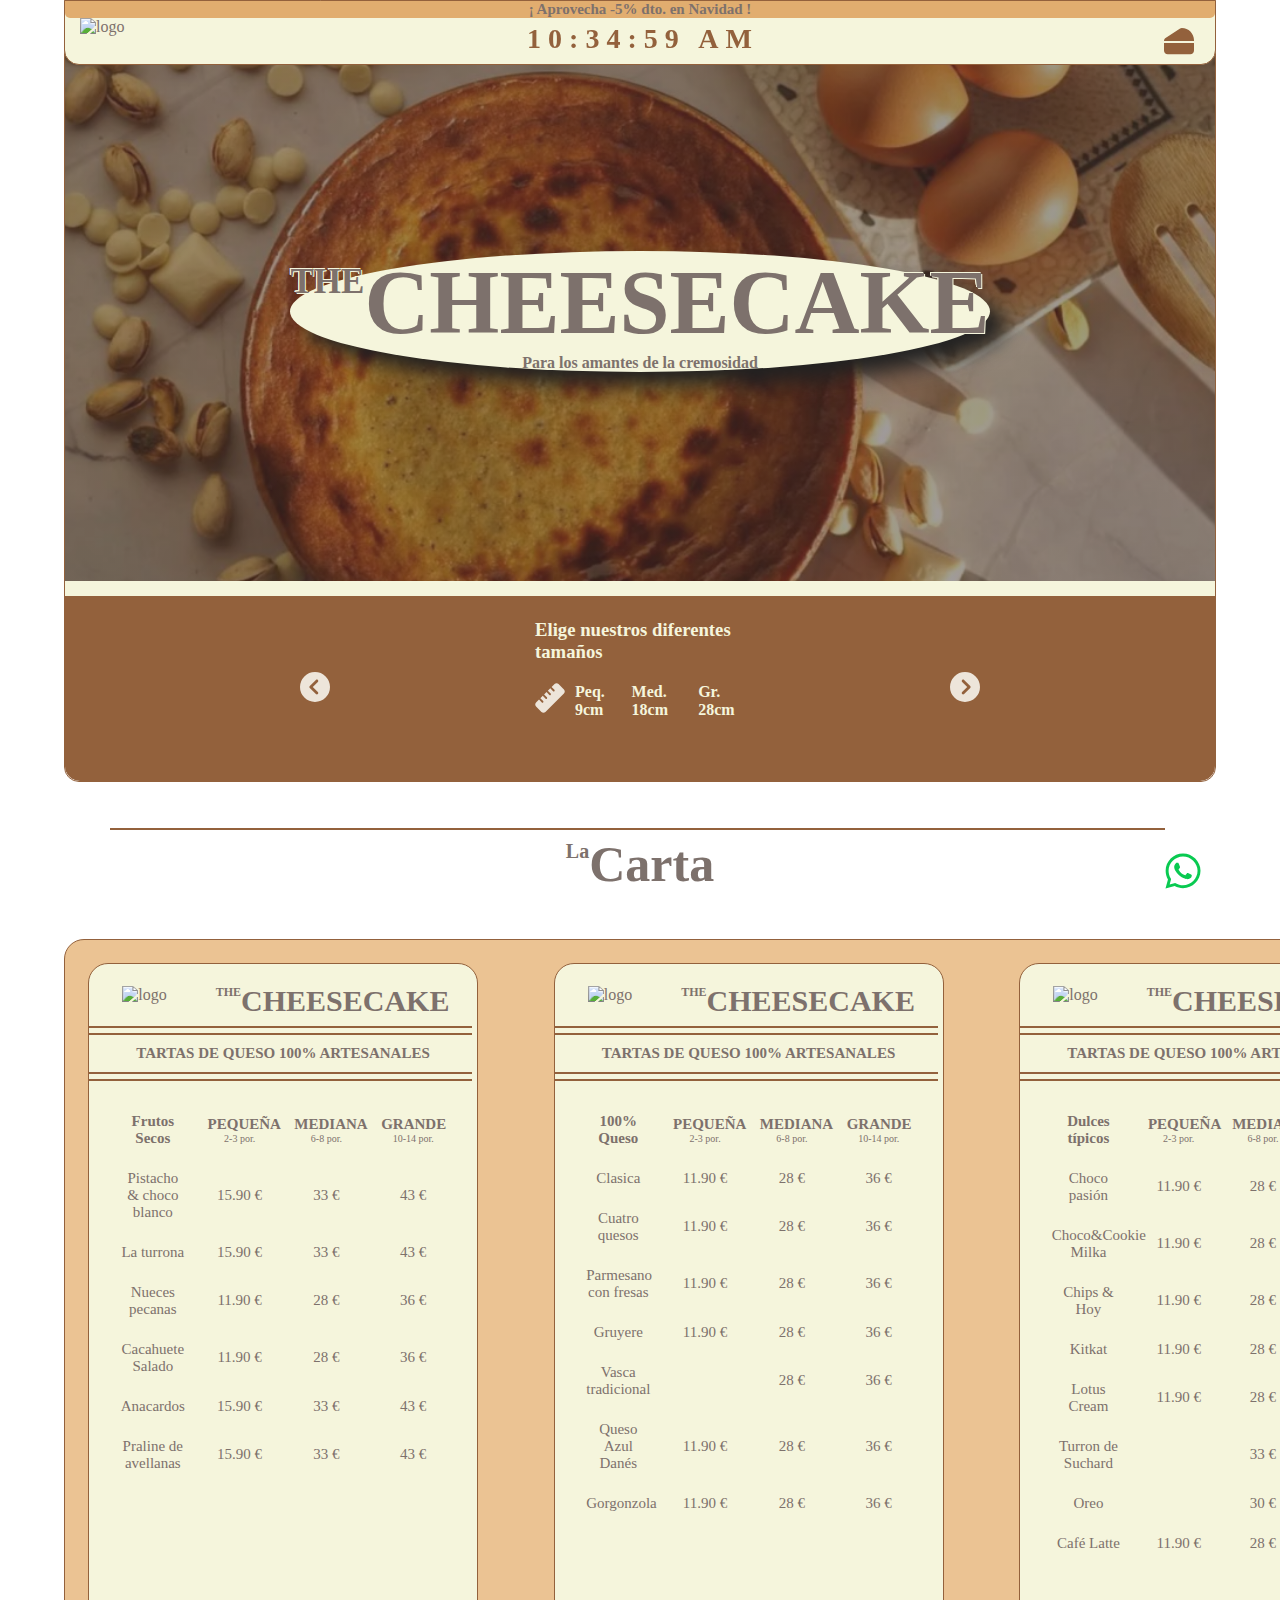
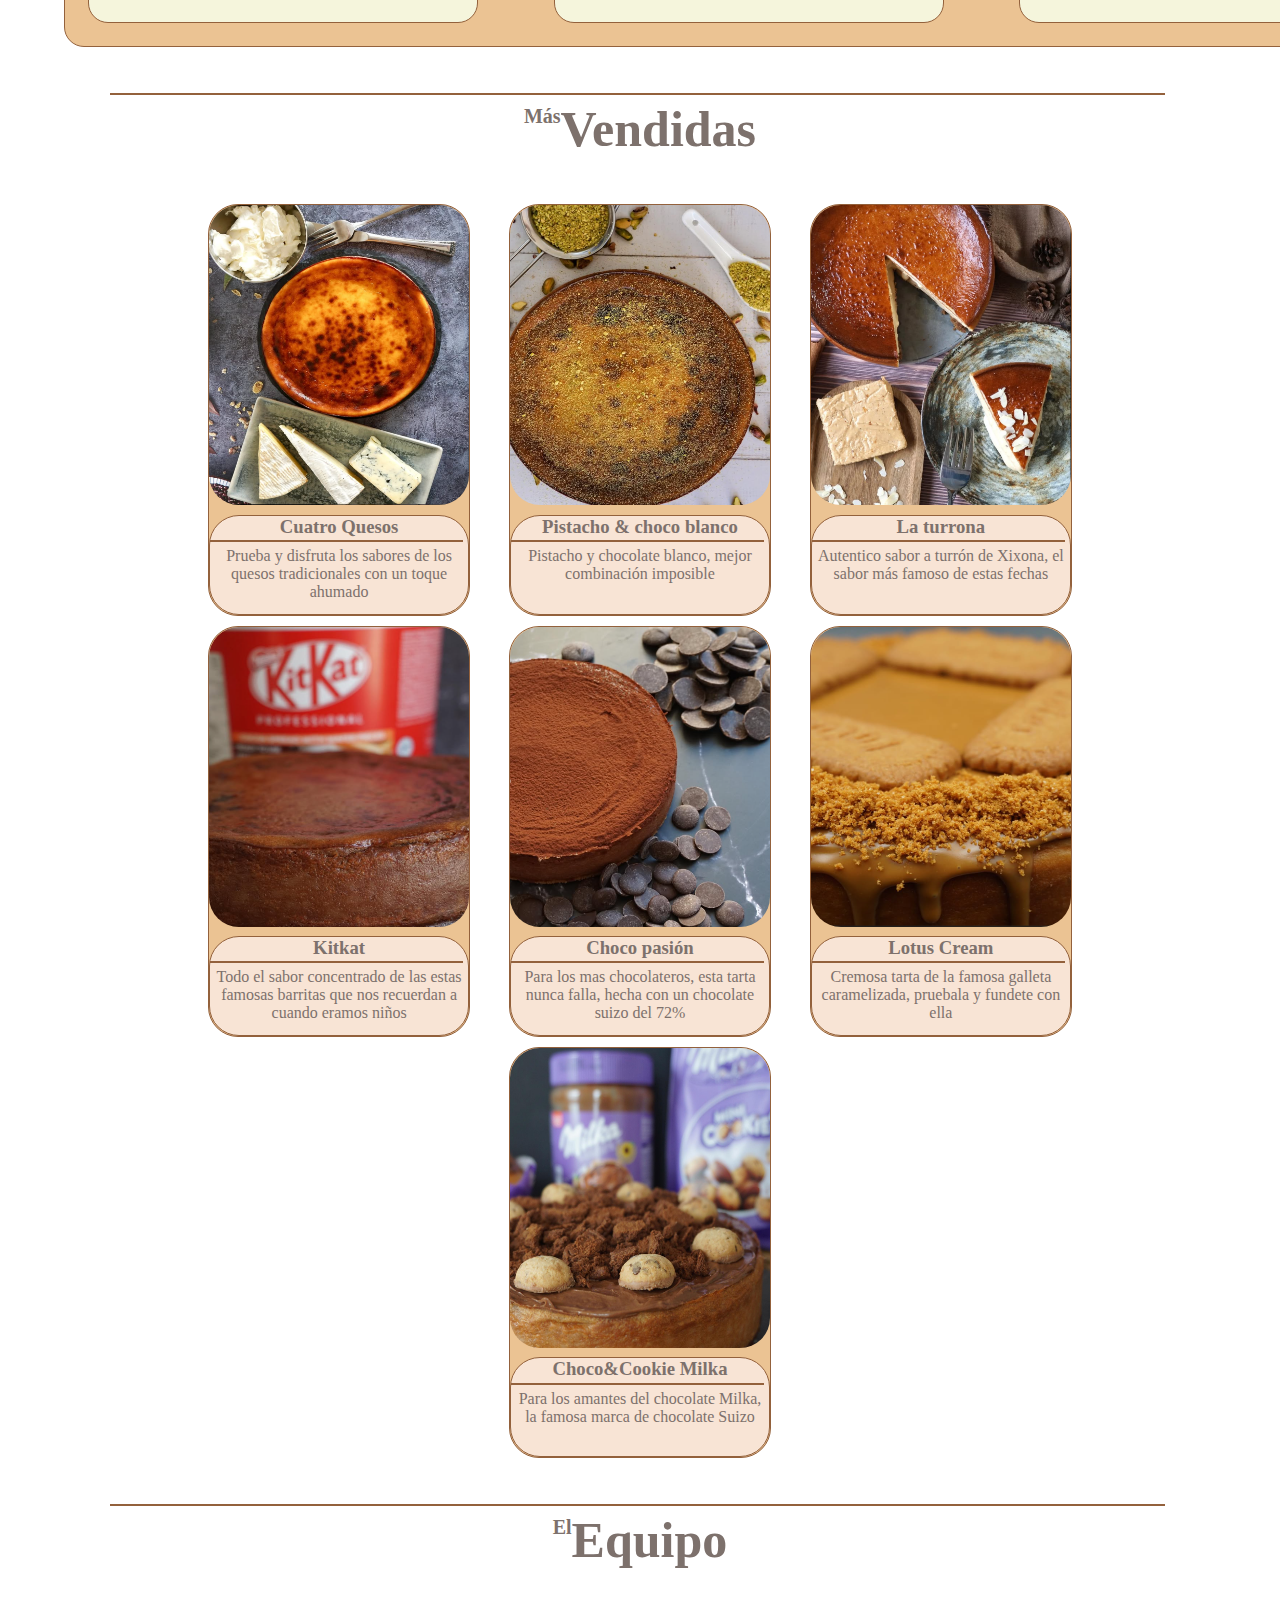
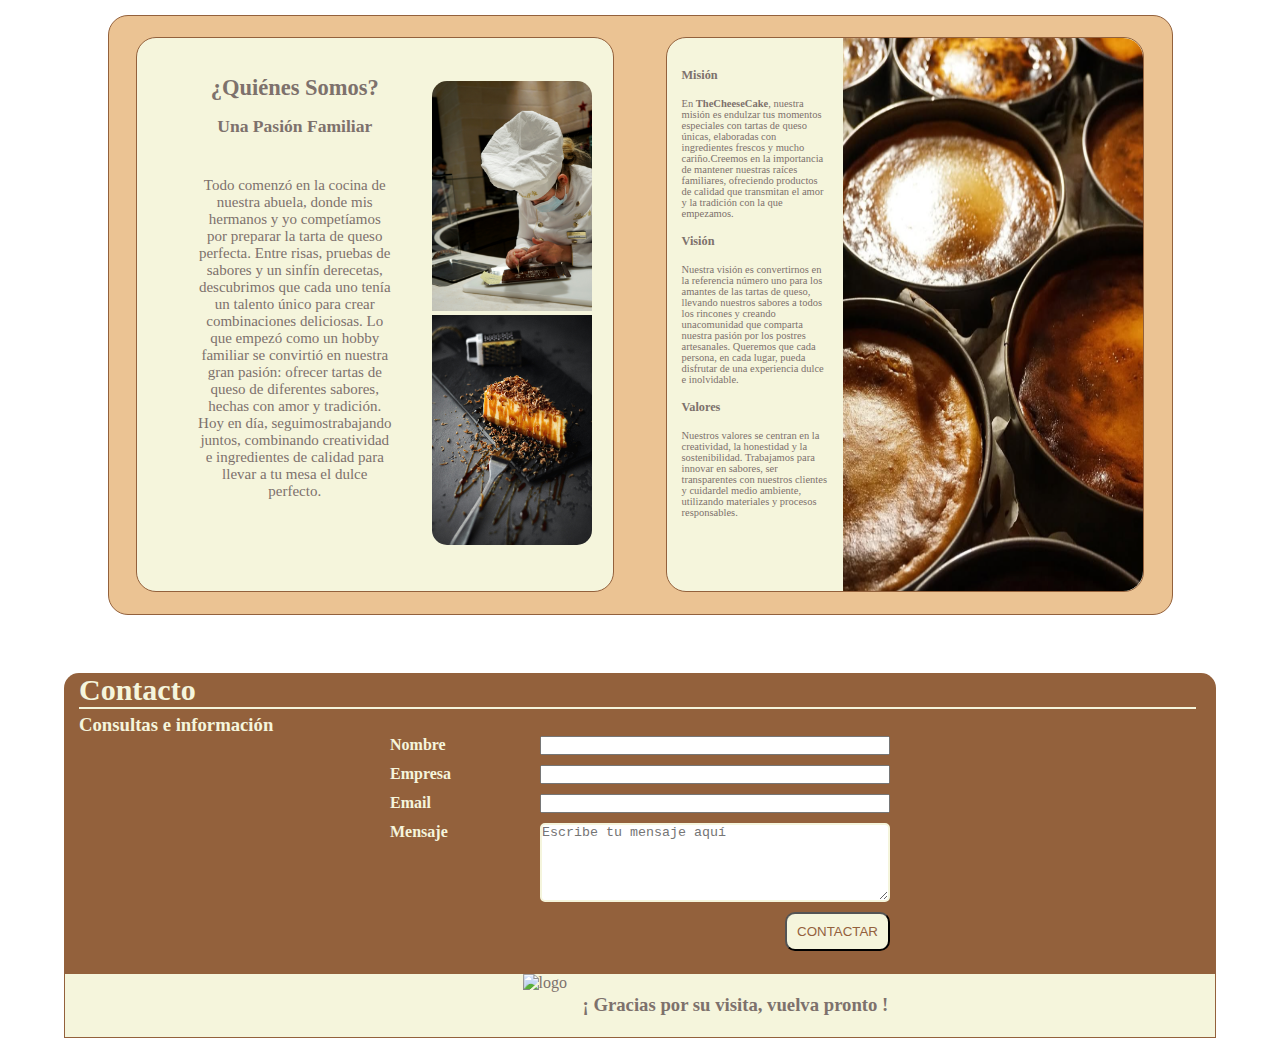
==== commit 5aff2557: "Update Index.html" ====
--- a/Proyecto-Marcas/Index.html
+++ b/Proyecto-Marcas/Index.html
@@ -11,7 +11,7 @@
     <link rel="stylesheet" href="./css/estilos.css">
 </head>
 <body>
-    
+    <!--Cabecera-->
     <div class="principal">
         <div class="descuento">
             <h2>¡ Aprovecha -5% dto. en Navidad !</h2>
@@ -22,7 +22,7 @@
             <img class="hamburger" src="icons/cheese-solid-marron.svg" alt="trozo de tarta"</img>
         </div>
     </div>
-
+            <!--Menu de Navegacion-->
         <nav class="menu-navegacion">
             <a href="#inicio"><h2>Inicio</h2></a> <!-- Anclas -->
             <a href="#carta"><h2>Carta</h2></a>
@@ -30,7 +30,7 @@
             <a href="#somos"><h2>¿Quiénes somos?</h2></a>
             <a href="#contactar"><h2>Contacto</h2></a>
         </nav>
-   
+   <!--Portada-->
 <header id="inicio">
     <div class="fondo">
         <div class="titulo">
@@ -38,6 +38,7 @@
             <p>Para los amantes de la cremosidad</p>
         </div>
     </div>
+    <!-- Post cabecera con efectos-->
     <div class="post-cabecera">
         <a href="#" class="adelante" onclick="retrocedeSlide()"><img src="icons/circle-chevron-left-solid.svg" id="flecha" alt="izquierda"></a>
         <div id="seccion1">
@@ -87,7 +88,8 @@
         <a href="#" class="adelante" onclick="avanzaSlide()"><img src="icons/circle-chevron-right-solid.svg"  id="flecha" alt="right"></a>
     </div>
 </header>
-
+    <!--Fin Cabecera -->
+<!-- Carta -->
 <main>
     <section id="carta">
         <div class="sub-titulo">
@@ -298,6 +300,8 @@
             </div>
         </div>
     </section>
+    <!-- Fin Carta-->
+     <!-- Inicio de fotos más vendidas-->
    <section id="exitosas">
         <div class="sub-titulo">
             <div class="sep"></div>
@@ -361,7 +365,8 @@
             </div>
         </div>
    </section>
-
+     <!-- Fin fotos -->
+     <!-- Inicio de descripción personal de la empresa-->
     <section id="somos" >
         <div class="sub-titulo">
             <div class="sep"></div>
@@ -399,8 +404,9 @@
                 </div>      
                 <div><img src="img/Tartas3.PNG" alt="tartas"></div>
         </div>
-        
     </section>
+     <!-- Fin Descripción personal-->
+     <!-- Pie de página-->
 </main>
 <footer>
     <section class="contacto" id="contactar">
@@ -436,7 +442,8 @@
         
     </section>
 </footer>
-
+     <!-- Fin Pie de página-->
+     <!-- Efectos JS-->
 <script src="js/menu.js"></script>
 <script src="js/enviar.js"></script>
 <script src="js/cambiar-img7.js"></script>
